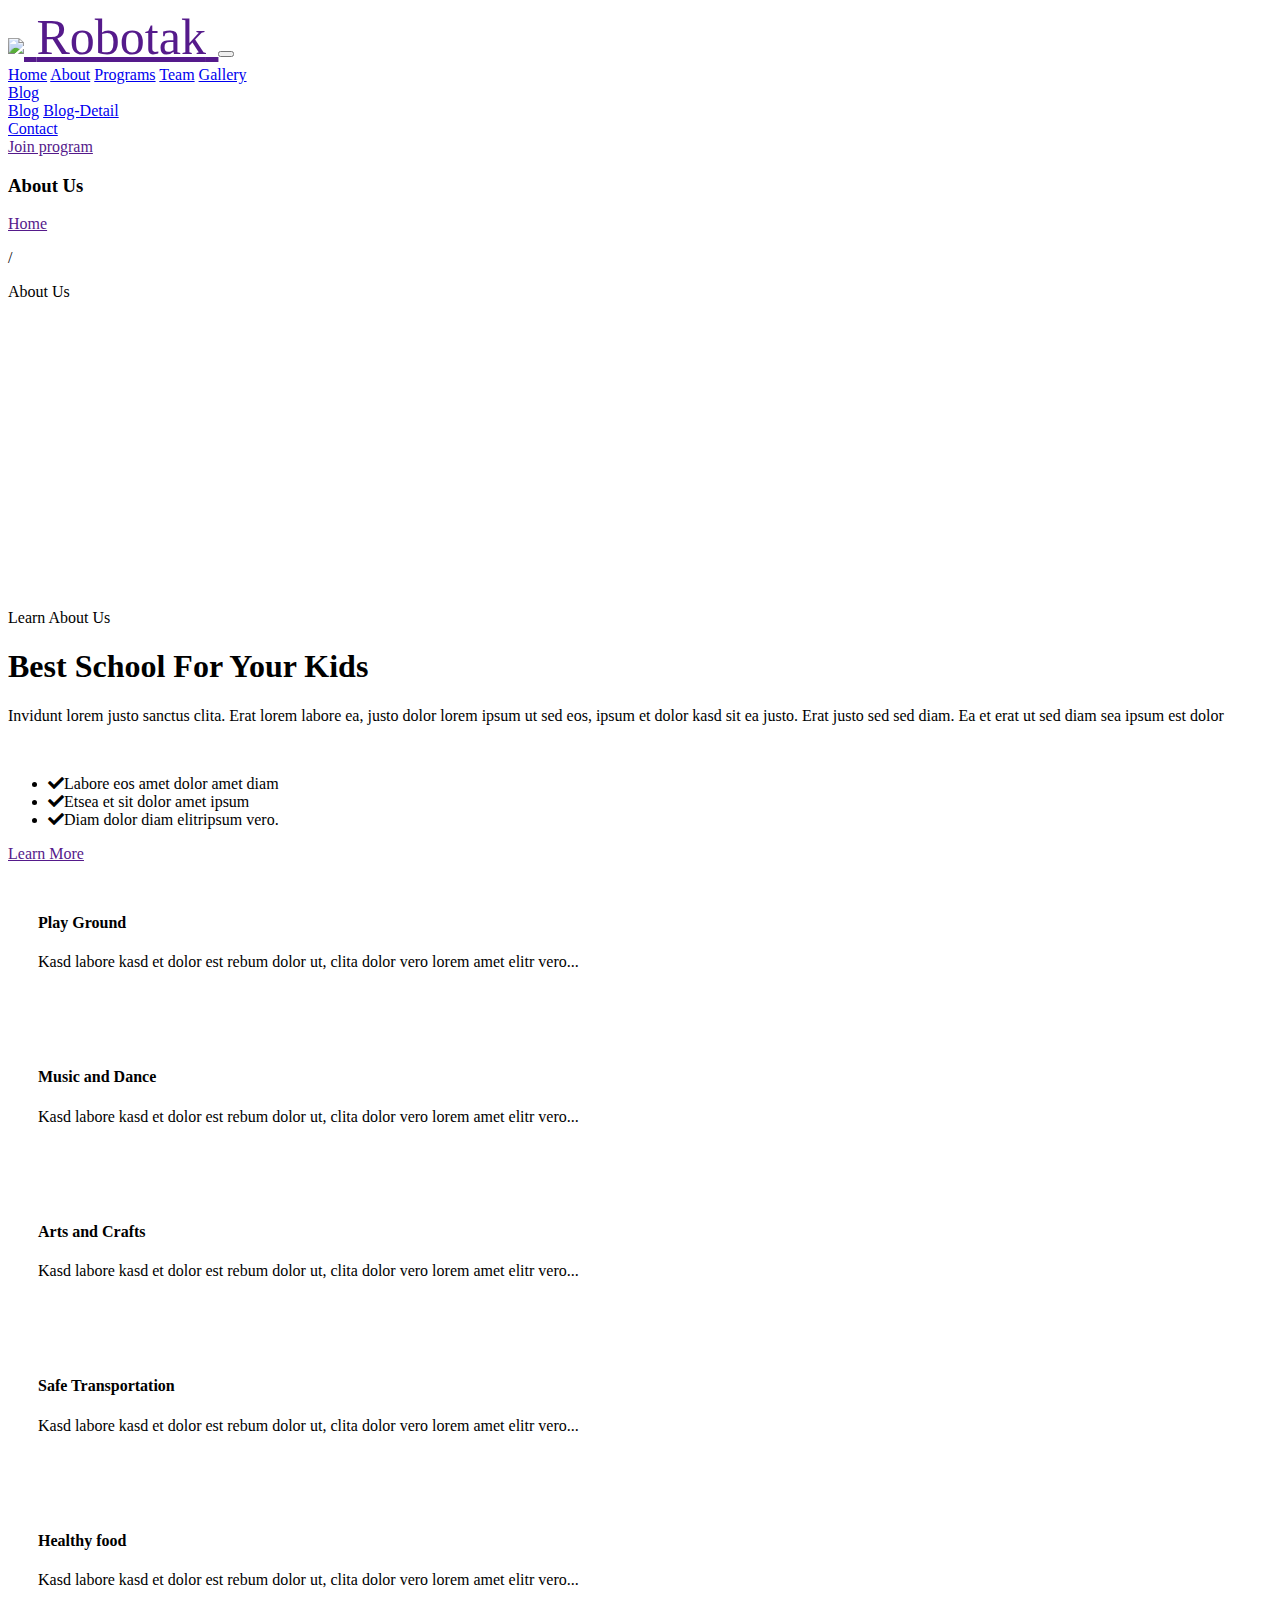
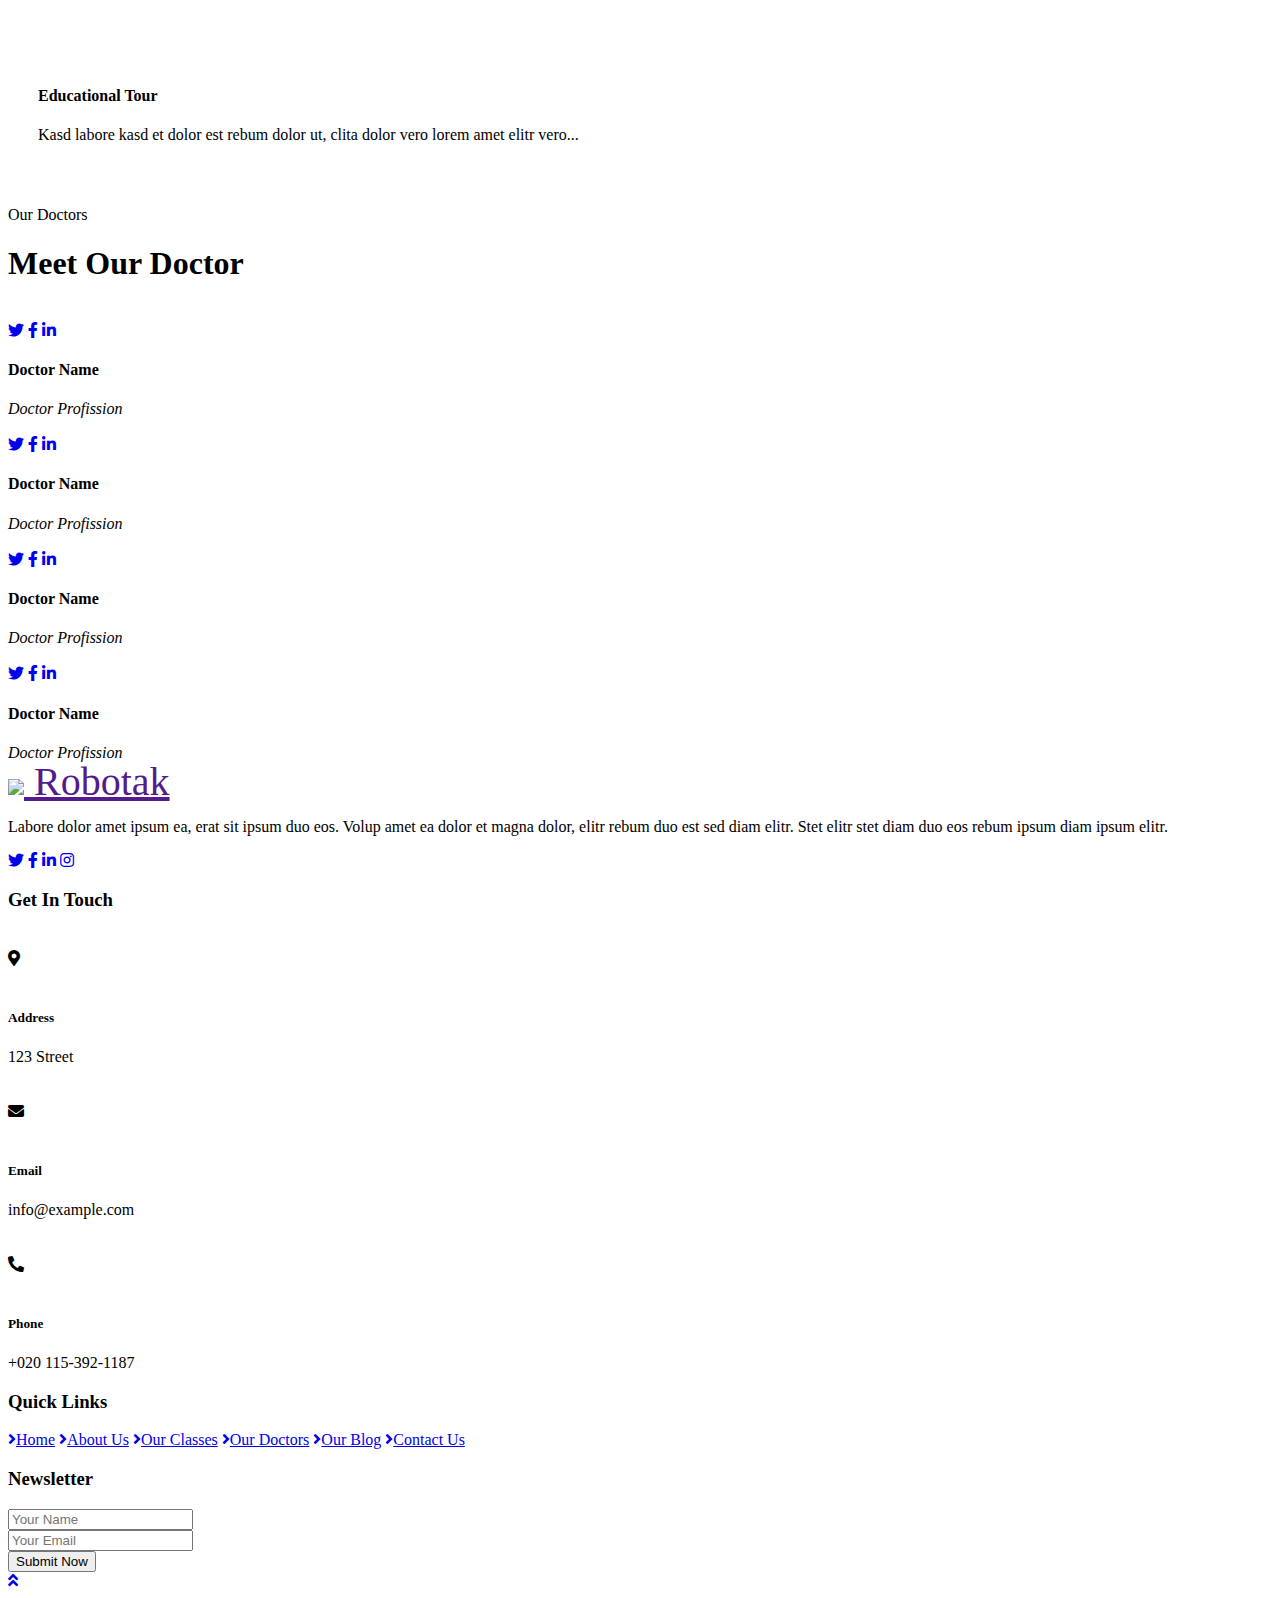
==== about.html @ b2da99a9 "Add files via upload" ====
<!DOCTYPE html>
<html lang="en">

<head>
    <meta charset="utf-8">
    <title>Robotak - About</title>
    <meta content="width=device-width, initial-scale=1.0" name="viewport">
    <meta content="Free HTML Templates" name="keywords">
    <meta content="Free HTML Templates" name="description">

    <!-- Favicon -->
    <link href="img/favicon.ico" rel="icon">

    <!-- Google Web Fonts -->
    <link rel="preconnect" href="https://fonts.gstatic.com">
    <link href="https://fonts.googleapis.com/css2?family=Handlee&family=Nunito&display=swap" rel="stylesheet">

    <!-- Font Awesome -->
    <link href="https://cdnjs.cloudflare.com/ajax/libs/font-awesome/5.10.0/css/all.min.css" rel="stylesheet">

    <!-- Flaticon Font -->
    <link href="lib/flaticon/font/flaticon.css" rel="stylesheet">

    <!-- Libraries Stylesheet -->
    <link href="lib/owlcarousel/assets/owl.carousel.min.css" rel="stylesheet">
    <link href="lib/lightbox/css/lightbox.min.css" rel="stylesheet">

    <!-- Customized Bootstrap Stylesheet -->
    <link href="css/style.css" rel="stylesheet">
</head>

<body>
    <!-- Navbar Start -->
    <div class="container-fluid bg-light position-relative shadow">
        <nav class="navbar navbar-expand-lg bg-light navbar-light py-3 py-lg-0 px-0 px-lg-5">
            <a href="" class="navbar-brand font-weight-bold text-secondary" style="font-size: 50px;">
                <img src="img\001-letter-r.png" style="height: 80px; ">
                <span class="text-primary">Robotak</span>
            </a>
            <button type="button" class="navbar-toggler" data-toggle="collapse" data-target="#navbarCollapse">
                <span class="navbar-toggler-icon"></span>
            </button>
            <div class="collapse navbar-collapse justify-content-between" id="navbarCollapse">
                <div class="navbar-nav font-weight-bold mx-auto py-0">
                    <a href="index.html" class="nav-item nav-link">Home</a>
                    <a href="about.html" class="nav-item nav-link active">About</a>
                    <a href="class.html" class="nav-item nav-link">Programs</a>
                    <a href="team.html" class="nav-item nav-link">Team</a>
                    <a href="gallery.html" class="nav-item nav-link">Gallery</a>
                    <div class="nav-item dropdown">
                        <a href="#" class="nav-link dropdown-toggle" data-toggle="dropdown">Blog</a>
                        <div class="dropdown-menu rounded-0 m-0">
                            <a href="blog.html" class="dropdown-item">Blog</a>
                            <a href="single.html" class="dropdown-item">Blog-Detail</a>
                        </div>
                    </div>
                    <a href="contact.html" class="nav-item nav-link">Contact</a>
                </div>
                <a href="" class="btn btn-primary px-4">Join program</a>
            </div>
        </nav>
    </div>
    <!-- Navbar End -->


    <!-- Header Start -->
    <div class="container-fluid bg-primary mb-5">
        <div class="d-flex flex-column align-items-center justify-content-center" style="min-height: 400px">
            <h3 class="display-3 font-weight-bold text-white">About Us</h3>
            <div class="d-inline-flex text-white">
                <p class="m-0"><a class="text-white" href="">Home</a></p>
                <p class="m-0 px-2">/</p>
                <p class="m-0">About Us</p>
            </div>
        </div>
    </div>
    <!-- Header End -->


    <!-- About Start -->
    <div class="container-fluid py-5">
        <div class="container">
            <div class="row align-items-center">
                <div class="col-lg-5">
                    <img class="img-fluid rounded mb-5 mb-lg-0" src="img/about-1.jpg" alt="">
                </div>
                <div class="col-lg-7">
                    <p class="section-title pr-5"><span class="pr-2">Learn About Us</span></p>
                    <h1 class="mb-4">Best School For Your Kids</h1>
                    <p>Invidunt lorem justo sanctus clita. Erat lorem labore ea, justo dolor lorem ipsum ut sed eos, ipsum et dolor kasd sit ea justo. Erat justo sed sed diam. Ea et erat ut sed diam sea ipsum est dolor
                    </p>
                    <div class="row pt-2 pb-4">
                        <div class="col-6 col-md-4">
                            <img class="img-fluid rounded" src="img/about-2.jpg" alt="">
                        </div>
                        <div class="col-6 col-md-8">
                            <ul class="list-inline m-0">
                                <li class="py-2 border-top border-bottom"><i class="fa fa-check text-primary mr-3"></i>Labore eos amet dolor amet diam</li>
                                <li class="py-2 border-bottom"><i class="fa fa-check text-primary mr-3"></i>Etsea et sit dolor amet ipsum</li>
                                <li class="py-2 border-bottom"><i class="fa fa-check text-primary mr-3"></i>Diam dolor diam elitripsum vero.</li>
                            </ul>
                        </div>
                    </div>
                    <a href="" class="btn btn-primary mt-2 py-2 px-4">Learn More</a>
                </div>
            </div>
        </div>
    </div>
    <!-- About End -->


    <!-- Facilities Start -->
    <div class="container-fluid pt-5">
        <div class="container pb-3">
            <div class="row">
                <div class="col-lg-4 col-md-6 pb-1">
                    <div class="d-flex bg-light shadow-sm border-top rounded mb-4" style="padding: 30px;">
                        <i class="flaticon-050-fence h1 font-weight-normal text-primary mb-3"></i>
                        <div class="pl-4">
                            <h4>Play Ground</h4>
                            <p class="m-0">Kasd labore kasd et dolor est rebum dolor ut, clita dolor vero lorem amet elitr vero...</p>
                        </div>
                    </div>
                </div>
                <div class="col-lg-4 col-md-6 pb-1">
                    <div class="d-flex bg-light shadow-sm border-top rounded mb-4" style="padding: 30px;">
                        <i class="flaticon-022-drum h1 font-weight-normal text-primary mb-3"></i>
                        <div class="pl-4">
                            <h4>Music and Dance</h4>
                            <p class="m-0">Kasd labore kasd et dolor est rebum dolor ut, clita dolor vero lorem amet elitr vero...</p>
                        </div>
                    </div>
                </div>
                <div class="col-lg-4 col-md-6 pb-1">
                    <div class="d-flex bg-light shadow-sm border-top rounded mb-4" style="padding: 30px;">
                        <i class="flaticon-030-crayons h1 font-weight-normal text-primary mb-3"></i>
                        <div class="pl-4">
                            <h4>Arts and Crafts</h4>
                            <p class="m-0">Kasd labore kasd et dolor est rebum dolor ut, clita dolor vero lorem amet elitr vero...</p>
                        </div>
                    </div>
                </div>
                <div class="col-lg-4 col-md-6 pb-1">
                    <div class="d-flex bg-light shadow-sm border-top rounded mb-4" style="padding: 30px;">
                        <i class="flaticon-017-toy-car h1 font-weight-normal text-primary mb-3"></i>
                        <div class="pl-4">
                            <h4>Safe Transportation</h4>
                            <p class="m-0">Kasd labore kasd et dolor est rebum dolor ut, clita dolor vero lorem amet elitr vero...</p>
                        </div>
                    </div>
                </div>
                <div class="col-lg-4 col-md-6 pb-1">
                    <div class="d-flex bg-light shadow-sm border-top rounded mb-4" style="padding: 30px;">
                        <i class="flaticon-025-sandwich h1 font-weight-normal text-primary mb-3"></i>
                        <div class="pl-4">
                            <h4>Healthy food</h4>
                            <p class="m-0">Kasd labore kasd et dolor est rebum dolor ut, clita dolor vero lorem amet elitr vero...</p>
                        </div>
                    </div>
                </div>
                <div class="col-lg-4 col-md-6 pb-1">
                    <div class="d-flex bg-light shadow-sm border-top rounded mb-4" style="padding: 30px;">
                        <i class="flaticon-047-backpack h1 font-weight-normal text-primary mb-3"></i>
                        <div class="pl-4">
                            <h4>Educational Tour</h4>
                            <p class="m-0">Kasd labore kasd et dolor est rebum dolor ut, clita dolor vero lorem amet elitr vero...</p>
                        </div>
                    </div>
                </div>
            </div>
        </div>
    </div>
    <!-- Facilities Start -->


    <!-- Team Start -->
    <div class="container-fluid pt-5">
        <div class="container">
            <div class="text-center pb-2">
                <p class="section-title px-5"><span class="px-2">Our Doctors</span></p>
                <h1 class="mb-4">Meet Our Doctor </h1>
            </div>
            <div class="row">
                <div class="col-md-6 col-lg-3 text-center team mb-5">
                    <div class="position-relative overflow-hidden mb-4" style="border-radius: 100%;">
                        <img class="img-fluid w-100" src="img\testimonial-2.jpg" alt="">
                        <div class="team-social d-flex align-items-center justify-content-center w-100 h-100 position-absolute">
                            <a class="btn btn-outline-light text-center mr-2 px-0" style="width: 38px; height: 38px;" href="#"><i class="fab fa-twitter"></i></a>
                            <a class="btn btn-outline-light text-center mr-2 px-0" style="width: 38px; height: 38px;" href="#"><i class="fab fa-facebook-f"></i></a>
                            <a class="btn btn-outline-light text-center px-0" style="width: 38px; height: 38px;" href="#"><i class="fab fa-linkedin-in"></i></a>
                        </div>
                    </div>
                    <h4>Doctor Name</h4>
                    <i>Doctor Profission</i>
                </div>
                <div class="col-md-6 col-lg-3 text-center team mb-5">
                    <div class="position-relative overflow-hidden mb-4" style="border-radius: 100%;">
                        <img class="img-fluid w-100" src="img\testimonial-2.jpg" alt="">
                        <div class="team-social d-flex align-items-center justify-content-center w-100 h-100 position-absolute">
                            <a class="btn btn-outline-light text-center mr-2 px-0" style="width: 38px; height: 38px;" href="#"><i class="fab fa-twitter"></i></a>
                            <a class="btn btn-outline-light text-center mr-2 px-0" style="width: 38px; height: 38px;" href="#"><i class="fab fa-facebook-f"></i></a>
                            <a class="btn btn-outline-light text-center px-0" style="width: 38px; height: 38px;" href="#"><i class="fab fa-linkedin-in"></i></a>
                        </div>
                    </div>
                    <h4>Doctor Name</h4>
                    <i>Doctor Profission</i>
                </div>
                <div class="col-md-6 col-lg-3 text-center team mb-5">
                    <div class="position-relative overflow-hidden mb-4" style="border-radius: 100%;">
                        <img class="img-fluid w-100" src="img\testimonial-2.jpg" alt="">
                        <div class="team-social d-flex align-items-center justify-content-center w-100 h-100 position-absolute">
                            <a class="btn btn-outline-light text-center mr-2 px-0" style="width: 38px; height: 38px;" href="#"><i class="fab fa-twitter"></i></a>
                            <a class="btn btn-outline-light text-center mr-2 px-0" style="width: 38px; height: 38px;" href="#"><i class="fab fa-facebook-f"></i></a>
                            <a class="btn btn-outline-light text-center px-0" style="width: 38px; height: 38px;" href="#"><i class="fab fa-linkedin-in"></i></a>
                        </div>
                    </div>
                    <h4>Doctor Name</h4>
                    <i>Doctor Profission</i>
                </div>
                <div class="col-md-6 col-lg-3 text-center team mb-5">
                    <div class="position-relative overflow-hidden mb-4" style="border-radius: 100%;">
                        <img class="img-fluid w-100" src="img\testimonial-2.jpg" alt="">
                        <div class="team-social d-flex align-items-center justify-content-center w-100 h-100 position-absolute">
                            <a class="btn btn-outline-light text-center mr-2 px-0" style="width: 38px; height: 38px;" href="#"><i class="fab fa-twitter"></i></a>
                            <a class="btn btn-outline-light text-center mr-2 px-0" style="width: 38px; height: 38px;" href="#"><i class="fab fa-facebook-f"></i></a>
                            <a class="btn btn-outline-light text-center px-0" style="width: 38px; height: 38px;" href="#"><i class="fab fa-linkedin-in"></i></a>
                        </div>
                    </div>
                    <h4>Doctor Name</h4>
                    <i>Doctor Profission</i>
                </div>
            </div>
        </div>
    </div>
    <!-- Team End -->


    <!-- Footer Start -->
    <div class="container-fluid bg-secondary text-white mt-5 py-5 px-sm-3 px-md-5">
        <div class="row pt-5">
            <div class="col-lg-3 col-md-6 mb-5">
                <a href="" class="navbar-brand font-weight-bold text-primary m-0 mb-4 p-0" style="font-size: 40px; line-height: 40px;">
                    <img src="img\001-letter-r.png" style="height: 80px; ">
                    <span class="text-white">Robotak</span>
                </a>
                <p>Labore dolor amet ipsum ea, erat sit ipsum duo eos. Volup amet ea dolor et magna dolor, elitr rebum duo est sed diam elitr. Stet elitr stet diam duo eos rebum ipsum diam ipsum elitr.</p>
                <div class="d-flex justify-content-start mt-4">
                    <a class="btn btn-outline-primary rounded-circle text-center mr-2 px-0" style="width: 38px; height: 38px;" href="#"><i class="fab fa-twitter"></i></a>
                    <a class="btn btn-outline-primary rounded-circle text-center mr-2 px-0" style="width: 38px; height: 38px;" href="#"><i class="fab fa-facebook-f"></i></a>
                    <a class="btn btn-outline-primary rounded-circle text-center mr-2 px-0" style="width: 38px; height: 38px;" href="#"><i class="fab fa-linkedin-in"></i></a>
                    <a class="btn btn-outline-primary rounded-circle text-center mr-2 px-0" style="width: 38px; height: 38px;" href="#"><i class="fab fa-instagram"></i></a>
                </div>
            </div>
            <div class="col-lg-3 col-md-6 mb-5">
                <h3 class="text-primary mb-4">Get In Touch</h3>
                <div class="d-flex">
                    <h4 class="fa fa-map-marker-alt text-primary"></h4>
                    <div class="pl-3">
                        <h5 class="text-white">Address</h5>
                        <p>123 Street</p>
                    </div>
                </div>
                <div class="d-flex">
                    <h4 class="fa fa-envelope text-primary"></h4>
                    <div class="pl-3">
                        <h5 class="text-white">Email</h5>
                        <p>info@example.com</p>
                    </div>
                </div>
                <div class="d-flex">
                    <h4 class="fa fa-phone-alt text-primary"></h4>
                    <div class="pl-3">
                        <h5 class="text-white">Phone</h5>
                        <p>+020 115-392-1187</p>
                    </div>
                </div>
            </div>
            <div class="col-lg-3 col-md-6 mb-5">
                <h3 class="text-primary mb-4">Quick Links</h3>
                <div class="d-flex flex-column justify-content-start">
                    <a class="text-white mb-2" href="index.html"><i class="fa fa-angle-right mr-2"></i>Home</a>
                    <a class="text-white mb-2" href="about.html"><i class="fa fa-angle-right mr-2"></i>About Us</a>
                    <a class="text-white mb-2" href="class.html"><i class="fa fa-angle-right mr-2"></i>Our Classes</a>
                    <a class="text-white mb-2" href="team.html"><i class="fa fa-angle-right mr-2"></i>Our Doctors</a>
                    <a class="text-white mb-2" href="blog.html"><i class="fa fa-angle-right mr-2"></i>Our Blog</a>
                    <a class="text-white" href="contact.html"><i class="fa fa-angle-right mr-2"></i>Contact Us</a>
                </div>
            </div>
            <div class="col-lg-3 col-md-6 mb-5">
                <h3 class="text-primary mb-4">Newsletter</h3>
                <form action="">
                    <div class="form-group">
                        <input type="text" class="form-control border-0 py-4" placeholder="Your Name" required="required" />
                    </div>
                    <div class="form-group">
                        <input type="email" class="form-control border-0 py-4" placeholder="Your Email" required="required" />
                    </div>
                    <div>
                        <button class="btn btn-primary btn-block border-0 py-3" type="submit">Submit Now</button>
                    </div>
                </form>
            </div>
        </div>

    </div>
    <!-- Footer End -->


    <!-- Back to Top -->
    <a href="#" class="btn btn-primary p-3 back-to-top"><i class="fa fa-angle-double-up"></i></a>


    <!-- JavaScript Libraries -->
    <script src="https://code.jquery.com/jquery-3.4.1.min.js"></script>
    <script src="https://stackpath.bootstrapcdn.com/bootstrap/4.4.1/js/bootstrap.bundle.min.js"></script>
    <script src="lib/easing/easing.min.js"></script>
    <script src="lib/owlcarousel/owl.carousel.min.js"></script>
    <script src="lib/isotope/isotope.pkgd.min.js"></script>
    <script src="lib/lightbox/js/lightbox.min.js"></script>

    <!-- Contact Javascript File -->
    <script src="mail/jqBootstrapValidation.min.js"></script>
    <script src="mail/contact.js"></script>


    <script src="js/main.js"></script>
</body>

</html>
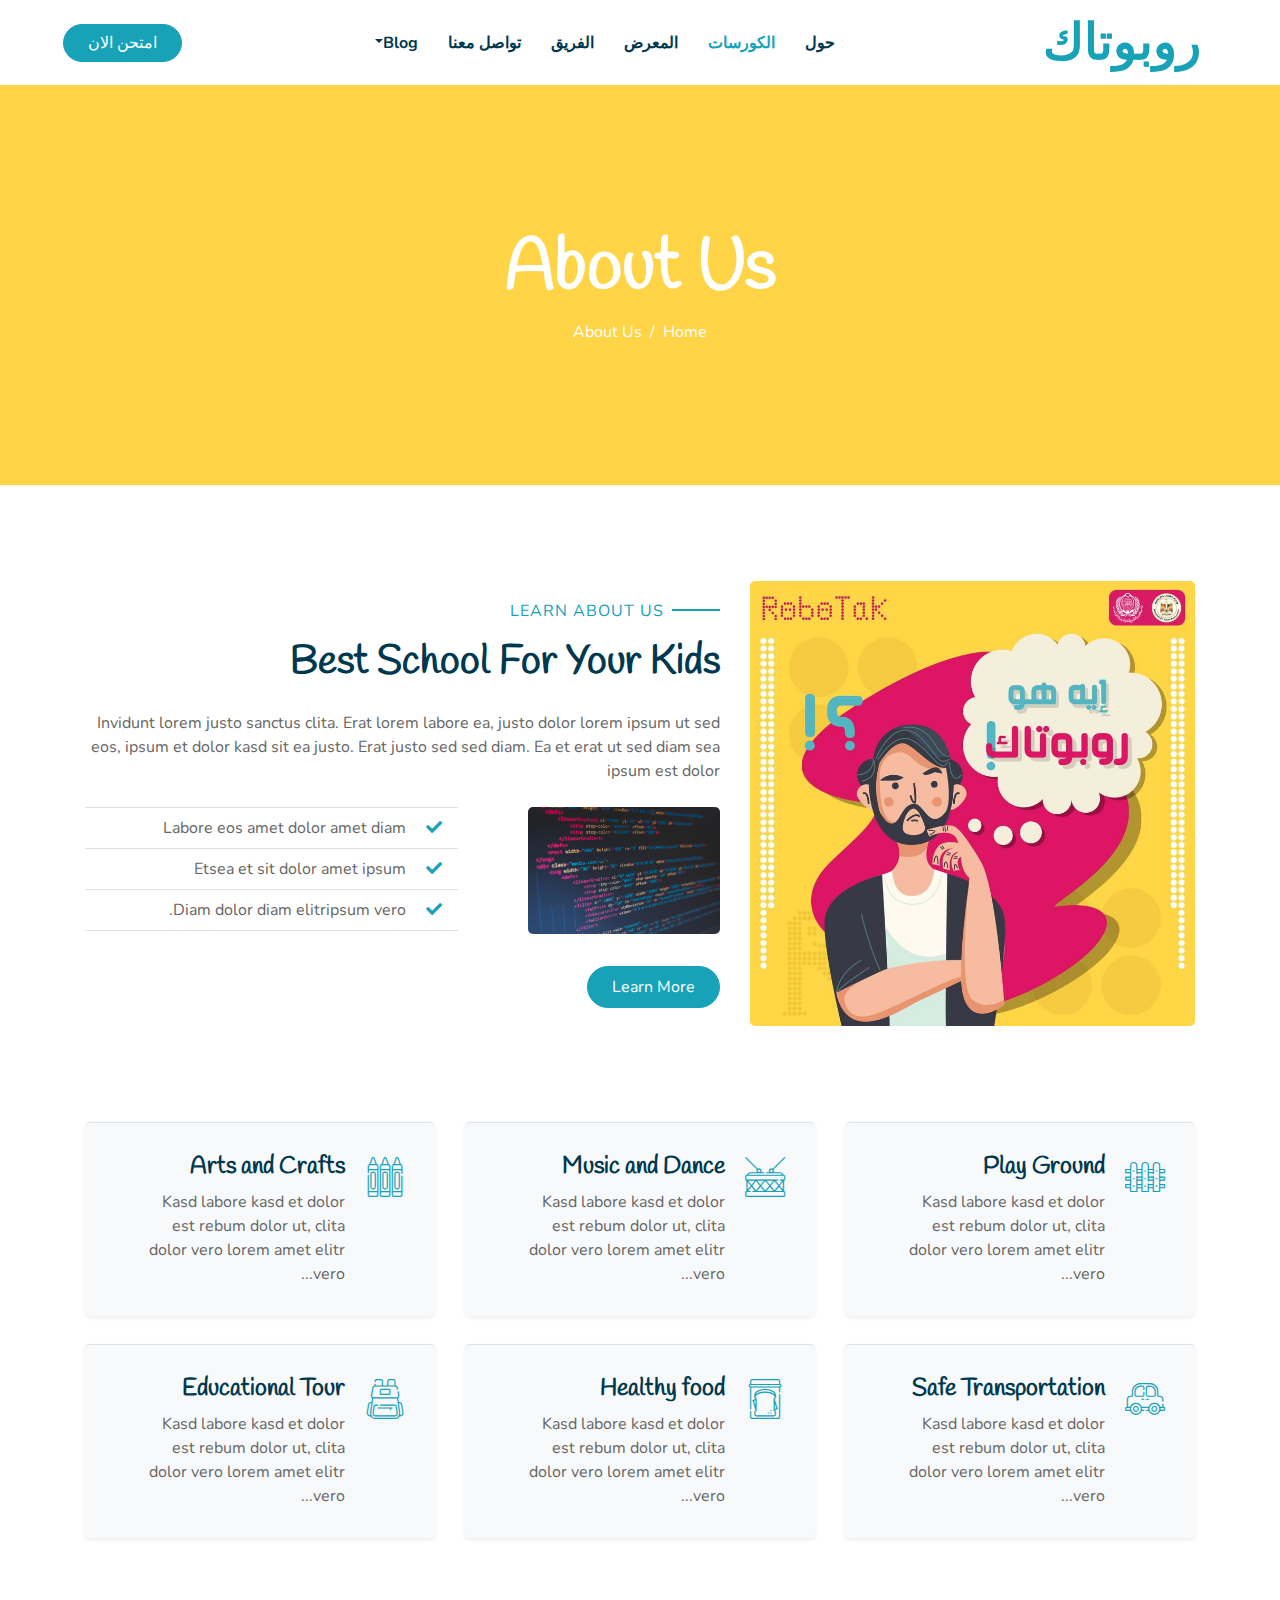
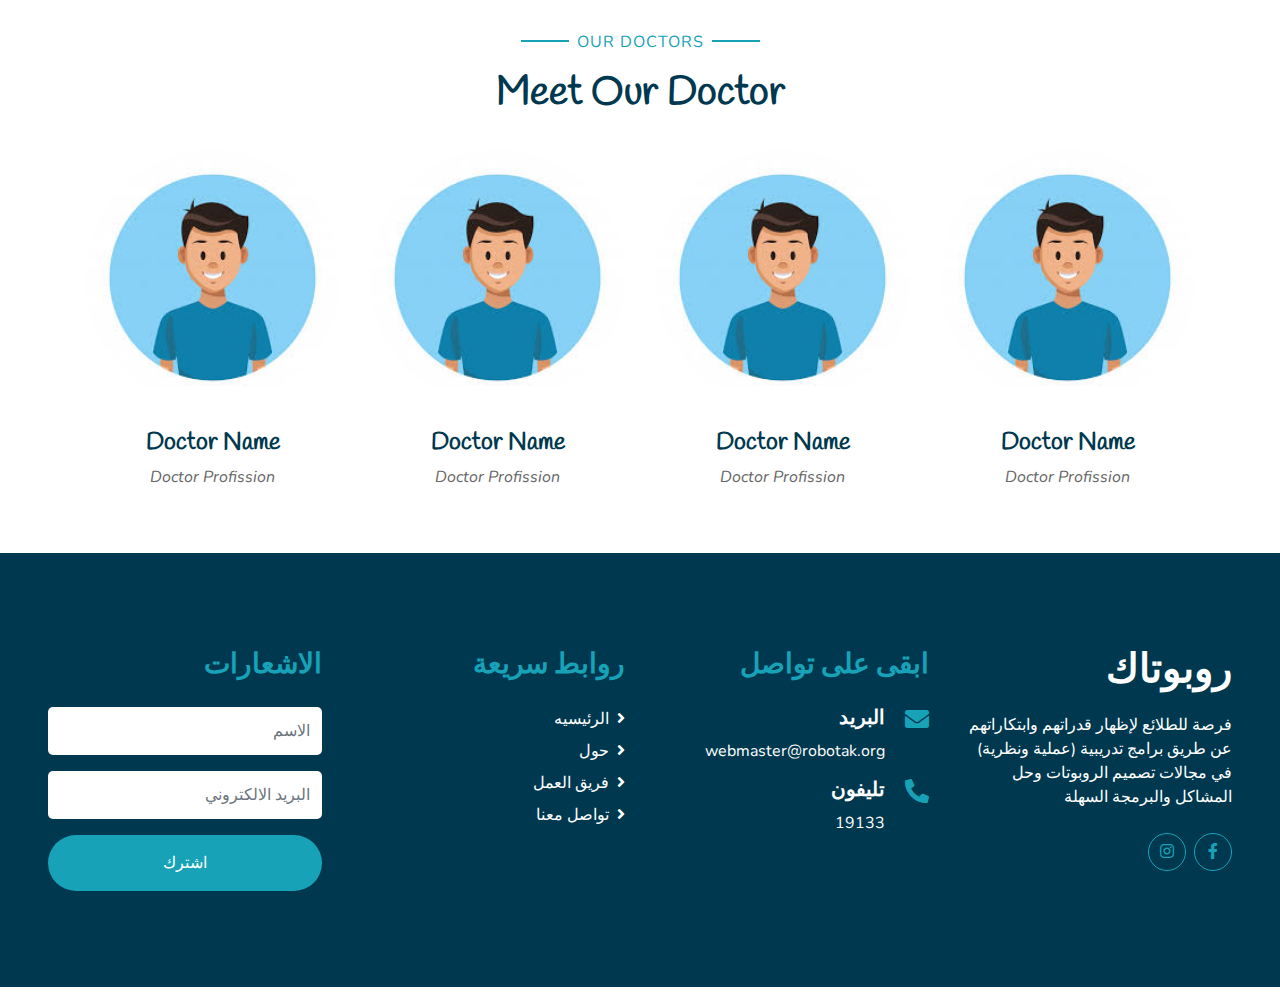
==== commit df14daed: "adding new" ====
--- a/about.html
+++ b/about.html
@@ -5,8 +5,7 @@
     <meta charset="utf-8">
     <title>Robotak - About</title>
     <meta content="width=device-width, initial-scale=1.0" name="viewport">
-    <meta content="Free HTML Templates" name="keywords">
-    <meta content="Free HTML Templates" name="description">
+
 
     <!-- Favicon -->
     <link href="img/favicon.ico" rel="icon">
@@ -31,22 +30,22 @@
 
 <body>
     <!-- Navbar Start -->
-    <div class="container-fluid bg-light position-relative shadow">
-        <nav class="navbar navbar-expand-lg bg-light navbar-light py-3 py-lg-0 px-0 px-lg-5">
-            <a href="" class="navbar-brand font-weight-bold text-secondary" style="font-size: 50px;">
-                <img src="img\001-letter-r.png" style="height: 80px; ">
-                <span class="text-primary">Robotak</span>
+    <div class="container-fluid position-relative ">
+        <nav class="navbar navbar-expand-lg navbar-light py-3 py-lg-0 px-0 px-lg-5">
+            <a href="index.html" class="navbar-brand font-weight-bold text-secondary" style="font-size: 50px;">
+                <!-- <img src="img\001-letter-r.png" style="height: 80px; "> -->
+                <span class="text-primary">روبوتاك</span>
             </a>
             <button type="button" class="navbar-toggler" data-toggle="collapse" data-target="#navbarCollapse">
-                <span class="navbar-toggler-icon"></span>
-            </button>
+            <span class="navbar-toggler-icon"></span>
+        </button>
             <div class="collapse navbar-collapse justify-content-between" id="navbarCollapse">
                 <div class="navbar-nav font-weight-bold mx-auto py-0">
-                    <a href="index.html" class="nav-item nav-link">Home</a>
-                    <a href="about.html" class="nav-item nav-link active">About</a>
-                    <a href="class.html" class="nav-item nav-link">Programs</a>
-                    <a href="team.html" class="nav-item nav-link">Team</a>
-                    <a href="gallery.html" class="nav-item nav-link">Gallery</a>
+                    <a href="about.html" class="nav-item nav-link">حول</a>
+                    <a href="class.html" class="nav-item nav-link active">الكورسات</a>
+                    <a href="gallery.html" class="nav-item nav-link">المعرض</a>
+                    <a href="team.html" class="nav-item nav-link">الفريق</a>
+                    <a href="contact.html" class="nav-item nav-link">تواصل معنا</a>
                     <div class="nav-item dropdown">
                         <a href="#" class="nav-link dropdown-toggle" data-toggle="dropdown">Blog</a>
                         <div class="dropdown-menu rounded-0 m-0">
@@ -54,14 +53,13 @@
                             <a href="single.html" class="dropdown-item">Blog-Detail</a>
                         </div>
                     </div>
-                    <a href="contact.html" class="nav-item nav-link">Contact</a>
-                </div>
-                <a href="" class="btn btn-primary px-4">Join program</a>
+                </div>
+                <a href="Exam1.html" class="btn btn-primary px-4">امتحن الان</a>
+
             </div>
         </nav>
     </div>
     <!-- Navbar End -->
-
 
     <!-- Header Start -->
     <div class="container-fluid bg-primary mb-5">
@@ -240,68 +238,55 @@
         <div class="row pt-5">
             <div class="col-lg-3 col-md-6 mb-5">
                 <a href="" class="navbar-brand font-weight-bold text-primary m-0 mb-4 p-0" style="font-size: 40px; line-height: 40px;">
-                    <img src="img\001-letter-r.png" style="height: 80px; ">
-                    <span class="text-white">Robotak</span>
+                    <span class="text-white">روبوتاك</span>
                 </a>
-                <p>Labore dolor amet ipsum ea, erat sit ipsum duo eos. Volup amet ea dolor et magna dolor, elitr rebum duo est sed diam elitr. Stet elitr stet diam duo eos rebum ipsum diam ipsum elitr.</p>
+                <p>فرصة للطلائع لإظهار قدراتهم وابتكاراتهم عن طريق برامج تدريبية (عملية ونظرية) في مجالات تصميم الروبوتات وحل المشاكل والبرمجة السهلة</p>
                 <div class="d-flex justify-content-start mt-4">
-                    <a class="btn btn-outline-primary rounded-circle text-center mr-2 px-0" style="width: 38px; height: 38px;" href="#"><i class="fab fa-twitter"></i></a>
-                    <a class="btn btn-outline-primary rounded-circle text-center mr-2 px-0" style="width: 38px; height: 38px;" href="#"><i class="fab fa-facebook-f"></i></a>
-                    <a class="btn btn-outline-primary rounded-circle text-center mr-2 px-0" style="width: 38px; height: 38px;" href="#"><i class="fab fa-linkedin-in"></i></a>
-                    <a class="btn btn-outline-primary rounded-circle text-center mr-2 px-0" style="width: 38px; height: 38px;" href="#"><i class="fab fa-instagram"></i></a>
+                    <a class="btn btn-outline-primary rounded-circle text-center mr-2 px-0" style="width: 38px; height: 38px;" href="https://www.facebook.com/Robotakemys"><i class="fab fa-facebook-f"></i></a>
+                    <a class="btn btn-outline-primary rounded-circle text-center mr-2 px-0" style="width: 38px; height: 38px;" href="https://www.instagram.com/Robotakemys"><i class="fab fa-instagram"></i></a>
                 </div>
             </div>
             <div class="col-lg-3 col-md-6 mb-5">
-                <h3 class="text-primary mb-4">Get In Touch</h3>
-                <div class="d-flex">
-                    <h4 class="fa fa-map-marker-alt text-primary"></h4>
-                    <div class="pl-3">
-                        <h5 class="text-white">Address</h5>
-                        <p>123 Street</p>
-                    </div>
-                </div>
+                <h3 class="text-primary mb-4">ابقى على تواصل</h3>
                 <div class="d-flex">
                     <h4 class="fa fa-envelope text-primary"></h4>
                     <div class="pl-3">
-                        <h5 class="text-white">Email</h5>
-                        <p>info@example.com</p>
+                        <h5 class="text-white">البريد</h5>
+                        <p>webmaster@robotak.org</p>
                     </div>
                 </div>
                 <div class="d-flex">
                     <h4 class="fa fa-phone-alt text-primary"></h4>
                     <div class="pl-3">
-                        <h5 class="text-white">Phone</h5>
-                        <p>+020 115-392-1187</p>
+                        <h5 class="text-white">تليفون</h5>
+                        <p>19133</p>
                     </div>
                 </div>
             </div>
             <div class="col-lg-3 col-md-6 mb-5">
-                <h3 class="text-primary mb-4">Quick Links</h3>
+                <h3 class="text-primary mb-4">روابط سريعة</h3>
                 <div class="d-flex flex-column justify-content-start">
-                    <a class="text-white mb-2" href="index.html"><i class="fa fa-angle-right mr-2"></i>Home</a>
-                    <a class="text-white mb-2" href="about.html"><i class="fa fa-angle-right mr-2"></i>About Us</a>
-                    <a class="text-white mb-2" href="class.html"><i class="fa fa-angle-right mr-2"></i>Our Classes</a>
-                    <a class="text-white mb-2" href="team.html"><i class="fa fa-angle-right mr-2"></i>Our Doctors</a>
-                    <a class="text-white mb-2" href="blog.html"><i class="fa fa-angle-right mr-2"></i>Our Blog</a>
-                    <a class="text-white" href="contact.html"><i class="fa fa-angle-right mr-2"></i>Contact Us</a>
+                    <a class="text-white mb-2" href="index.html"><i class="fa fa-angle-right mr-2"></i>الرئيسيه</a>
+                    <a class="text-white mb-2" href="about.html"><i class="fa fa-angle-right mr-2"></i>حول</a>
+                    <a class="text-white mb-2" href="team.html"><i class="fa fa-angle-right mr-2"></i>فريق العمل</a>
+                    <a class="text-white" href="contact.html"><i class="fa fa-angle-right mr-2"></i>تواصل معنا</a>
                 </div>
             </div>
             <div class="col-lg-3 col-md-6 mb-5">
-                <h3 class="text-primary mb-4">Newsletter</h3>
+                <h3 class="text-primary mb-4">الاشعارات</h3>
                 <form action="">
                     <div class="form-group">
-                        <input type="text" class="form-control border-0 py-4" placeholder="Your Name" required="required" />
+                        <input type="text" class="form-control border-0 py-4" placeholder="الاسم" required="required" />
                     </div>
                     <div class="form-group">
-                        <input type="email" class="form-control border-0 py-4" placeholder="Your Email" required="required" />
+                        <input type="email" class="form-control border-0 py-4" placeholder="البريد الالكتروني" required="required" />
                     </div>
                     <div>
-                        <button class="btn btn-primary btn-block border-0 py-3" type="submit">Submit Now</button>
+                        <button class="btn btn-primary btn-block border-0 py-3" type="submit">اشترك</button>
                     </div>
                 </form>
             </div>
         </div>
-
     </div>
     <!-- Footer End -->
 
--- a/lib/flaticon/font/flaticon.css
+++ b/lib/flaticon/font/flaticon.css
@@ -0,0 +1,77 @@
+@font-face {
+  font-family: "Flaticon";
+  src: url("./Flaticon.eot");
+  src: url("./Flaticon.eot?#iefix") format("embedded-opentype"),
+       url("./Flaticon.woff2") format("woff2"),
+       url("./Flaticon.woff") format("woff"),
+       url("./Flaticon.ttf") format("truetype"),
+       url("./Flaticon.svg#Flaticon") format("svg");
+  font-weight: normal;
+  font-style: normal;
+}
+
+@media screen and (-webkit-min-device-pixel-ratio:0) {
+  @font-face {
+    font-family: "Flaticon";
+    src: url("./Flaticon.svg#Flaticon") format("svg");
+  }
+}
+
+[class^="flaticon-"]:before, [class*=" flaticon-"]:before,
+[class^="flaticon-"]:after, [class*=" flaticon-"]:after {   
+  font-family: Flaticon;
+        font-size: 20px;
+font-style: normal;
+margin-left: 20px;
+}
+
+.flaticon-001-swing:before { content: "\f100"; }
+.flaticon-002-bricks:before { content: "\f101"; }
+.flaticon-003-feeding-bottle:before { content: "\f102"; }
+.flaticon-004-balloons:before { content: "\f103"; }
+.flaticon-005-marker:before { content: "\f104"; }
+.flaticon-006-spinning-top:before { content: "\f105"; }
+.flaticon-007-sandbox:before { content: "\f106"; }
+.flaticon-008-tambourine:before { content: "\f107"; }
+.flaticon-009-bib:before { content: "\f108"; }
+.flaticon-010-slide:before { content: "\f109"; }
+.flaticon-011-mat:before { content: "\f10a"; }
+.flaticon-012-kite:before { content: "\f10b"; }
+.flaticon-013-brush:before { content: "\f10c"; }
+.flaticon-014-blackboard:before { content: "\f10d"; }
+.flaticon-015-potty:before { content: "\f10e"; }
+.flaticon-016-apple:before { content: "\f10f"; }
+.flaticon-017-toy-car:before { content: "\f110"; }
+.flaticon-018-ball:before { content: "\f111"; }
+.flaticon-019-pencil:before { content: "\f112"; }
+.flaticon-020-rattle:before { content: "\f113"; }
+.flaticon-021-juice-box:before { content: "\f114"; }
+.flaticon-022-drum:before { content: "\f115"; }
+.flaticon-023-girl:before { content: "\f116"; }
+.flaticon-024-shape-toy:before { content: "\f117"; }
+.flaticon-025-sandwich:before { content: "\f118"; }
+.flaticon-026-paper-boat:before { content: "\f119"; }
+.flaticon-027-xylophone:before { content: "\f11a"; }
+.flaticon-028-kindergarten:before { content: "\f11b"; }
+.flaticon-029-clock:before { content: "\f11c"; }
+.flaticon-030-crayons:before { content: "\f11d"; }
+.flaticon-031-bell:before { content: "\f11e"; }
+.flaticon-032-book:before { content: "\f11f"; }
+.flaticon-033-blocks:before { content: "\f120"; }
+.flaticon-034-popsicle:before { content: "\f121"; }
+.flaticon-035-table:before { content: "\f122"; }
+.flaticon-036-boy:before { content: "\f123"; }
+.flaticon-037-toys:before { content: "\f124"; }
+.flaticon-038-locker:before { content: "\f125"; }
+.flaticon-039-seesaw:before { content: "\f126"; }
+.flaticon-040-puzzle:before { content: "\f127"; }
+.flaticon-041-abacus:before { content: "\f128"; }
+.flaticon-042-synthesizer:before { content: "\f129"; }
+.flaticon-043-teddy-bear:before { content: "\f12a"; }
+.flaticon-044-scissors:before { content: "\f12b"; }
+.flaticon-045-cookies:before { content: "\f12c"; }
+.flaticon-046-bucket:before { content: "\f12d"; }
+.flaticon-047-backpack:before { content: "\f12e"; }
+.flaticon-048-paper-plane:before { content: "\f12f"; }
+.flaticon-049-cutlery:before { content: "\f130"; }
+.flaticon-050-fence:before { content: "\f131"; }--- a/css/style.css
+++ b/css/style.css
@@ -0,0 +1,10247 @@
+/******* Bootstrap Theming ********/
+
+
+/*!
+ * Bootstrap v4.5.3 (https://getbootstrap.com/)
+ * Copyright 2011-2020 The Bootstrap Authors
+ * Copyright 2011-2020 Twitter, Inc.
+ * Licensed under MIT (https://github.com/twbs/bootstrap/blob/main/LICENSE)
+ */
+
+ :root {
+    --blue: #007bff;
+    --indigo: #6610f2;
+    --purple: #6f42c1;
+    --pink: #e83e8c;
+    --red: #dc3545;
+    --orange: #fd7e14;
+    --yellow: #ffc107;
+    --green: #28a745;
+    --teal: #20c997;
+    --cyan: #17a2b8;
+    --white: #fff;
+    --gray: #6c757d;
+    --gray-dark: #343a40;
+    --primary: #17a2b8;
+    --secondary: #00394f;
+    --success: #28a745;
+    --info: #17a2b8;
+    --warning: #ffc107;
+    --danger: #dc3545;
+    --light: #f8f9fa;
+    --dark: #343a40;
+    --breakpoint-xs: 0;
+    --breakpoint-sm: 576px;
+    --breakpoint-md: 768px;
+    --breakpoint-lg: 992px;
+    --breakpoint-xl: 1200px;
+    --font-family-sans-serif: "Nunito", sans-serif;
+    --font-family-monospace: SFMono-Regular, Menlo, Monaco, Consolas, "Liberation Mono", "Courier New", monospace;
+}
+
+*,
+*::before,
+*::after {
+    box-sizing: border-box;
+}
+
+html {
+    direction: rtl;
+    font-family: sans-serif;
+    line-height: 1.15;
+    -webkit-text-size-adjust: 100%;
+    -webkit-tap-highlight-color: rgba(0, 0, 0, 0);
+}
+
+.container-fluid.py-5.about {
+    background: #ffd446;
+}
+
+span.pr-2.cpt {
+    background: #ffd446;
+}
+
+article,
+aside,
+figcaption,
+figure,
+footer,
+header,
+hgroup,
+main,
+nav,
+section {
+    display: block;
+}
+
+
+/*.container-fluid.position-relative {
+    background: #ffd446;
+}
+*/
+
+body {
+    margin: 0;
+    font-family: "Nunito", sans-serif;
+    font-size: 1rem;
+    font-weight: 400;
+    line-height: 1.5;
+    color: #666666;
+    text-align: right;
+    background-color: #fff;
+}
+
+
+/* width */
+
+::-webkit-scrollbar {
+    width: 0px;
+}
+
+[tabindex="-1"]:focus:not(:focus-visible) {
+    outline: 0 !important;
+}
+
+hr {
+    box-sizing: content-box;
+    height: 0;
+    overflow: visible;
+}
+
+h1,
+h2,
+h3,
+h4,
+h5,
+h6 {
+    margin-top: 0;
+    margin-bottom: 0.5rem;
+}
+
+p {
+    margin-top: 0;
+    margin-bottom: 1rem;
+}
+
+abbr[title],
+abbr[data-original-title] {
+    text-decoration: underline;
+    text-decoration: underline dotted;
+    cursor: help;
+    border-bottom: 0;
+    text-decoration-skip-ink: none;
+}
+
+address {
+    margin-bottom: 1rem;
+    font-style: normal;
+    line-height: inherit;
+}
+
+ol,
+ul,
+dl {
+    margin-top: 0;
+    margin-bottom: 1rem;
+}
+
+ol ol,
+ul ul,
+ol ul,
+ul ol {
+    margin-bottom: 0;
+}
+
+dt {
+    font-weight: 700;
+}
+
+dd {
+    margin-bottom: .5rem;
+    margin-left: 0;
+}
+
+blockquote {
+    margin: 0 0 1rem;
+}
+
+b,
+strong {
+    font-weight: bolder;
+}
+
+small {
+    font-size: 80%;
+}
+
+sub,
+sup {
+    position: relative;
+    font-size: 75%;
+    line-height: 0;
+    vertical-align: baseline;
+}
+
+sub {
+    bottom: -.25em;
+}
+
+sup {
+    top: -.5em;
+}
+
+a {
+    color: #17a2b8;
+    text-decoration: none;
+    background-color: transparent;
+}
+
+a:hover {
+    color: #0f6674;
+    text-decoration: underline;
+}
+
+a:not([href]):not([class]) {
+    color: inherit;
+    text-decoration: none;
+}
+
+a:not([href]):not([class]):hover {
+    color: inherit;
+    text-decoration: none;
+}
+
+pre,
+code,
+kbd,
+samp {
+    font-family: SFMono-Regular, Menlo, Monaco, Consolas, "Liberation Mono", "Courier New", monospace;
+    font-size: 1em;
+}
+
+pre {
+    margin-top: 0;
+    margin-bottom: 1rem;
+    overflow: auto;
+    -ms-overflow-style: scrollbar;
+}
+
+figure {
+    margin: 0 0 1rem;
+}
+
+img {
+    vertical-align: middle;
+    border-style: none;
+}
+
+svg {
+    overflow: hidden;
+    vertical-align: middle;
+}
+
+table {
+    border-collapse: collapse;
+}
+
+caption {
+    padding-top: 0.75rem;
+    padding-bottom: 0.75rem;
+    color: #6c757d;
+    text-align: left;
+    caption-side: bottom;
+}
+
+th {
+    text-align: inherit;
+    text-align: -webkit-match-parent;
+}
+
+label {
+    display: inline-block;
+    margin-bottom: 0.5rem;
+}
+
+button {
+    border-radius: 0;
+}
+
+button:focus {
+    outline: 1px dotted;
+    outline: 5px auto -webkit-focus-ring-color;
+}
+
+input,
+button,
+select,
+optgroup,
+textarea {
+    margin: 0;
+    font-family: inherit;
+    font-size: inherit;
+    line-height: inherit;
+}
+
+button,
+input {
+    overflow: visible;
+}
+
+button,
+select {
+    text-transform: none;
+}
+
+[role="button"] {
+    cursor: pointer;
+}
+
+select {
+    word-wrap: normal;
+}
+
+button,
+[type="button"],
+[type="reset"],
+[type="submit"] {
+    -webkit-appearance: button;
+}
+
+button:not(:disabled),
+[type="button"]:not(:disabled),
+[type="reset"]:not(:disabled),
+[type="submit"]:not(:disabled) {
+    cursor: pointer;
+}
+
+button::-moz-focus-inner,
+[type="button"]::-moz-focus-inner,
+[type="reset"]::-moz-focus-inner,
+[type="submit"]::-moz-focus-inner {
+    padding: 0;
+    border-style: none;
+}
+
+input[type="radio"],
+input[type="checkbox"] {
+    box-sizing: border-box;
+    padding: 0;
+}
+
+textarea {
+    overflow: auto;
+    resize: vertical;
+}
+
+fieldset {
+    min-width: 0;
+    padding: 0;
+    margin: 0;
+    border: 0;
+}
+
+legend {
+    display: block;
+    width: 100%;
+    max-width: 100%;
+    padding: 0;
+    margin-bottom: .5rem;
+    font-size: 1.5rem;
+    line-height: inherit;
+    color: inherit;
+    white-space: normal;
+}
+
+@media (max-width: 1200px) {
+    legend {
+        font-size: calc(1.275rem + 0.3vw);
+    }
+}
+
+progress {
+    vertical-align: baseline;
+}
+
+[type="number"]::-webkit-inner-spin-button,
+[type="number"]::-webkit-outer-spin-button {
+    height: auto;
+}
+
+[type="search"] {
+    outline-offset: -2px;
+    -webkit-appearance: none;
+}
+
+[type="search"]::-webkit-search-decoration {
+    -webkit-appearance: none;
+}
+
+::-webkit-file-upload-button {
+    font: inherit;
+    -webkit-appearance: button;
+}
+
+output {
+    display: inline-block;
+}
+
+summary {
+    display: list-item;
+    cursor: pointer;
+}
+
+template {
+    display: none;
+}
+
+[hidden] {
+    display: none !important;
+}
+
+h1,
+h2,
+h3,
+h4,
+h5,
+h6,
+.h1,
+.h2,
+.h3,
+.h4,
+.h5,
+.h6 {
+    margin-bottom: 0.5rem;
+    font-family: "Handlee", cursive;
+    font-weight: bold;
+    line-height: 1.2;
+    color: #00394f;
+}
+
+h1,
+.h1 {
+    font-size: 2.5rem;
+}
+
+@media (max-width: 1200px) {
+    h1,
+    .h1 {
+        font-size: calc(1.375rem + 1.5vw);
+    }
+}
+
+h2,
+.h2 {
+    font-size: 2rem;
+}
+
+@media (max-width: 1200px) {
+    h2,
+    .h2 {
+        font-size: calc(1.325rem + 0.9vw);
+    }
+}
+
+h3,
+.h3 {
+    font-size: 1.75rem;
+}
+
+@media (max-width: 1200px) {
+    h3,
+    .h3 {
+        font-size: calc(1.3rem + 0.6vw);
+    }
+}
+
+h4,
+.h4 {
+    font-size: 1.5rem;
+}
+
+@media (max-width: 1200px) {
+    h4,
+    .h4 {
+        font-size: calc(1.275rem + 0.3vw);
+    }
+}
+
+h5,
+.h5 {
+    font-size: 1.25rem;
+}
+
+h6,
+.h6 {
+    font-size: 1rem;
+}
+
+.lead {
+    font-size: 1.25rem;
+    font-weight: 300;
+}
+
+.display-1 {
+    font-size: 6rem;
+    font-weight: 300;
+    line-height: 1.2;
+}
+
+@media (max-width: 1200px) {
+    .display-1 {
+        font-size: calc(1.725rem + 5.7vw);
+    }
+}
+
+.display-2 {
+    font-size: 5.5rem;
+    font-weight: 300;
+    line-height: 1.2;
+}
+
+@media (max-width: 1200px) {
+    .display-2 {
+        font-size: calc(1.675rem + 5.1vw);
+    }
+}
+
+.display-3 {
+    font-size: 4.5rem;
+    font-weight: 300;
+    line-height: 1.2;
+}
+
+@media (max-width: 1200px) {
+    .display-3 {
+        font-size: calc(1.575rem + 3.9vw);
+    }
+}
+
+.display-4 {
+    font-size: 3.5rem;
+    font-weight: 300;
+    line-height: 1.2;
+}
+
+@media (max-width: 1200px) {
+    .display-4 {
+        font-size: calc(1.475rem + 2.7vw);
+    }
+}
+
+hr {
+    margin-top: 1rem;
+    margin-bottom: 1rem;
+    border: 0;
+    border-top: 1px solid rgba(0, 0, 0, 0.1);
+}
+
+small,
+.small {
+    font-size: 80%;
+    font-weight: 400;
+}
+
+mark,
+.mark {
+    padding: 0.2em;
+    background-color: #fcf8e3;
+}
+
+.list-unstyled {
+    padding-left: 0;
+    list-style: none;
+}
+
+.list-inline {
+    padding-left: 0;
+    list-style: none;
+}
+
+.list-inline-item {
+    display: inline-block;
+}
+
+.list-inline-item:not(:last-child) {
+    margin-right: 0.5rem;
+}
+
+.initialism {
+    font-size: 90%;
+    text-transform: uppercase;
+}
+
+.blockquote {
+    margin-bottom: 1rem;
+    font-size: 1.25rem;
+}
+
+.blockquote-footer {
+    display: block;
+    font-size: 80%;
+    color: #6c757d;
+}
+
+.blockquote-footer::before {
+    content: "\2014\00A0";
+}
+
+.img-fluid {
+    max-width: 100%;
+    height: auto;
+}
+
+.img-thumbnail {
+    padding: 0.25rem;
+    background-color: #fff;
+    border: 1px solid #dee2e6;
+    border-radius: 5px;
+    max-width: 100%;
+    height: auto;
+}
+
+.figure {
+    display: inline-block;
+}
+
+.figure-img {
+    margin-bottom: 0.5rem;
+    line-height: 1;
+}
+
+.figure-caption {
+    font-size: 90%;
+    color: #6c757d;
+}
+
+code {
+    font-size: 87.5%;
+    color: #e83e8c;
+    word-wrap: break-word;
+}
+
+a>code {
+    color: inherit;
+}
+
+kbd {
+    padding: 0.2rem 0.4rem;
+    font-size: 87.5%;
+    color: #fff;
+    background-color: #212529;
+    border-radius: 0.2rem;
+}
+
+kbd kbd {
+    padding: 0;
+    font-size: 100%;
+    font-weight: 700;
+}
+
+pre {
+    display: block;
+    font-size: 87.5%;
+    color: #212529;
+}
+
+pre code {
+    font-size: inherit;
+    color: inherit;
+    word-break: normal;
+}
+
+.pre-scrollable {
+    max-height: 340px;
+    overflow-y: scroll;
+}
+
+.container,
+.container-fluid,
+.container-sm,
+.container-md,
+.container-lg,
+.container-xl {
+    width: 100%;
+    padding-right: 15px;
+    padding-left: 15px;
+    margin-right: auto;
+    margin-left: auto;
+}
+
+@media (min-width: 576px) {
+    .container,
+    .container-sm {
+        max-width: 540px;
+    }
+}
+
+@media (min-width: 768px) {
+    .container,
+    .container-sm,
+    .container-md {
+       max-width: 7 20px;
+    }
+}
+
+@media (min-width: 992px) {
+    .container,
+    .container-sm,
+    .container-md,
+    .container-lg {
+        max-width: 960px;
+    }
+}
+
+@media (min-width: 1200px) {
+    .container,
+    .container-sm,
+    .container-md,
+    .container-lg,
+    .container-xl {
+        max-width: 1140px;
+    }
+}
+
+.row {
+    display: flex;
+    flex-wrap: wrap;
+    margin-right: -15px;
+    margin-left: -15px;
+}
+
+.no-gutters {
+    margin-right: 0;
+    margin-left: 0;
+}
+
+.no-gutters>.col,
+.no-gutters>[class*="col-"] {
+    padding-right: 0;
+    padding-left: 0;
+}
+
+.col-1,
+.col-2,
+.col-3,
+.col-4,
+.col-5,
+.col-6,
+.col-7,
+.col-8,
+.col-9,
+.col-10,
+.col-11,
+.col-12,
+.col,
+.col-auto,
+.col-sm-1,
+.col-sm-2,
+.col-sm-3,
+.col-sm-4,
+.col-sm-5,
+.col-sm-6,
+.col-sm-7,
+.col-sm-8,
+.col-sm-9,
+.col-sm-10,
+.col-sm-11,
+.col-sm-12,
+.col-sm,
+.col-sm-auto,
+.col-md-1,
+.col-md-2,
+.col-md-3,
+.col-md-4,
+.col-md-5,
+.col-md-6,
+.col-md-7,
+.col-md-8,
+.col-md-9,
+.col-md-10,
+.col-md-11,
+.col-md-12,
+.col-md,
+.col-md-auto,
+.col-lg-1,
+.col-lg-2,
+.col-lg-3,
+.col-lg-4,
+.col-lg-5,
+.col-lg-6,
+.col-lg-7,
+.col-lg-8,
+.col-lg-9,
+.col-lg-10,
+.col-lg-11,
+.col-lg-12,
+.col-lg,
+.col-lg-auto,
+.col-xl-1,
+.col-xl-2,
+.col-xl-3,
+.col-xl-4,
+.col-xl-5,
+.col-xl-6,
+.col-xl-7,
+.col-xl-8,
+.col-xl-9,
+.col-xl-10,
+.col-xl-11,
+.col-xl-12,
+.col-xl,
+.col-xl-auto {
+    position: relative;
+    width: 100%;
+    padding-right: 15px;
+    padding-left: 15px;
+}
+
+.col {
+    flex-basis: 0;
+    flex-grow: 1;
+    max-width: 100%;
+}
+
+.row-cols-1>* {
+    flex: 0 0 100%;
+    max-width: 100%;
+}
+
+.row-cols-2>* {
+    flex: 0 0 50%;
+    max-width: 50%;
+}
+
+.row-cols-3>* {
+    flex: 0 0 33.33333%;
+    max-width: 33.33333%;
+}
+
+.row-cols-4>* {
+    flex: 0 0 25%;
+    max-width: 25%;
+}
+
+.row-cols-5>* {
+    flex: 0 0 20%;
+    max-width: 20%;
+}
+
+.row-cols-6>* {
+    flex: 0 0 16.66667%;
+    max-width: 16.66667%;
+}
+
+.col-auto {
+    flex: 0 0 auto;
+    width: auto;
+    max-width: 100%;
+}
+
+.col-1 {
+    flex: 0 0 8.33333%;
+    max-width: 8.33333%;
+}
+
+.col-2 {
+    flex: 0 0 16.66667%;
+    max-width: 16.66667%;
+}
+
+.col-3 {
+    flex: 0 0 25%;
+    max-width: 25%;
+}
+
+.col-4 {
+    flex: 0 0 33.33333%;
+    max-width: 33.33333%;
+}
+
+.col-5 {
+    flex: 0 0 41.66667%;
+    max-width: 41.66667%;
+}
+
+.col-6 {
+    flex: 0 0 50%;
+    max-width: 50%;
+}
+
+.col-7 {
+    flex: 0 0 58.33333%;
+    max-width: 58.33333%;
+}
+
+.col-8 {
+    flex: 0 0 66.66667%;
+    max-width: 66.66667%;
+}
+
+.col-9 {
+    flex: 0 0 75%;
+    max-width: 75%;
+}
+
+.col-10 {
+    flex: 0 0 83.33333%;
+    max-width: 83.33333%;
+}
+
+.col-11 {
+    flex: 0 0 91.66667%;
+    max-width: 91.66667%;
+}
+
+.col-12 {
+    flex: 0 0 100%;
+    max-width: 100%;
+}
+
+.order-first {
+    order: -1;
+}
+
+.order-last {
+    order: 13;
+}
+
+.order-0 {
+    order: 0;
+}
+
+.order-1 {
+    order: 1;
+}
+
+.order-2 {
+    order: 2;
+}
+
+.order-3 {
+    order: 3;
+}
+
+.order-4 {
+    order: 4;
+}
+
+.order-5 {
+    order: 5;
+}
+
+.order-6 {
+    order: 6;
+}
+
+.order-7 {
+    order: 7;
+}
+
+.order-8 {
+    order: 8;
+}
+
+.order-9 {
+    order: 9;
+}
+
+.order-10 {
+    order: 10;
+}
+
+.order-11 {
+    order: 11;
+}
+
+.order-12 {
+    order: 12;
+}
+
+.offset-1 {
+    margin-left: 8.33333%;
+}
+
+.offset-2 {
+    margin-left: 16.66667%;
+}
+
+.offset-3 {
+    margin-left: 25%;
+}
+
+.offset-4 {
+    margin-left: 33.33333%;
+}
+
+.offset-5 {
+    margin-left: 41.66667%;
+}
+
+.offset-6 {
+    margin-left: 50%;
+}
+
+.offset-7 {
+    margin-left: 58.33333%;
+}
+
+.offset-8 {
+    margin-left: 66.66667%;
+}
+
+.offset-9 {
+    margin-left: 75%;
+}
+
+.offset-10 {
+    margin-left: 83.33333%;
+}
+
+.offset-11 {
+    margin-left: 91.66667%;
+}
+
+@media (min-width: 576px) {
+    .col-sm {
+        flex-basis: 0;
+        flex-grow: 1;
+        max-width: 100%;
+    }
+    .row-cols-sm-1>* {
+        flex: 0 0 100%;
+        max-width: 100%;
+    }
+    .row-cols-sm-2>* {
+        flex: 0 0 50%;
+        max-width: 50%;
+    }
+    .row-cols-sm-3>* {
+        flex: 0 0 33.33333%;
+        max-width: 33.33333%;
+    }
+    .row-cols-sm-4>* {
+        flex: 0 0 25%;
+        max-width: 25%;
+    }
+    .row-cols-sm-5>* {
+        flex: 0 0 20%;
+        max-width: 20%;
+    }
+    .row-cols-sm-6>* {
+        flex: 0 0 16.66667%;
+        max-width: 16.66667%;
+    }
+    .col-sm-auto {
+        flex: 0 0 auto;
+        width: auto;
+        max-width: 100%;
+    }
+    .col-sm-1 {
+        flex: 0 0 8.33333%;
+        max-width: 8.33333%;
+    }
+    .col-sm-2 {
+        flex: 0 0 16.66667%;
+        max-width: 16.66667%;
+    }
+    .col-sm-3 {
+        flex: 0 0 25%;
+        max-width: 25%;
+    }
+    .col-sm-4 {
+        flex: 0 0 33.33333%;
+        max-width: 33.33333%;
+    }
+    .col-sm-5 {
+        flex: 0 0 41.66667%;
+        max-width: 41.66667%;
+    }
+    .col-sm-6 {
+        flex: 0 0 50%;
+        max-width: 50%;
+    }
+    .col-sm-7 {
+        flex: 0 0 58.33333%;
+        max-width: 58.33333%;
+    }
+    .col-sm-8 {
+        flex: 0 0 66.66667%;
+        max-width: 66.66667%;
+    }
+    .col-sm-9 {
+        flex: 0 0 75%;
+        max-width: 75%;
+    }
+    .col-sm-10 {
+        flex: 0 0 83.33333%;
+        max-width: 83.33333%;
+    }
+    .col-sm-11 {
+        flex: 0 0 91.66667%;
+        max-width: 91.66667%;
+    }
+    .col-sm-12 {
+        flex: 0 0 100%;
+        max-width: 100%;
+    }
+    .order-sm-first {
+        order: -1;
+    }
+    .order-sm-last {
+        order: 13;
+    }
+    .order-sm-0 {
+        order: 0;
+    }
+    .order-sm-1 {
+        order: 1;
+    }
+    .order-sm-2 {
+        order: 2;
+    }
+    .order-sm-3 {
+        order: 3;
+    }
+    .order-sm-4 {
+        order: 4;
+    }
+    .order-sm-5 {
+        order: 5;
+    }
+    .order-sm-6 {
+        order: 6;
+    }
+    .order-sm-7 {
+        order: 7;
+    }
+    .order-sm-8 {
+        order: 8;
+    }
+    .order-sm-9 {
+        order: 9;
+    }
+    .order-sm-10 {
+        order: 10;
+    }
+    .order-sm-11 {
+        order: 11;
+    }
+    .order-sm-12 {
+        order: 12;
+    }
+    .offset-sm-0 {
+        margin-left: 0;
+    }
+    .offset-sm-1 {
+        margin-left: 8.33333%;
+    }
+    .offset-sm-2 {
+        margin-left: 16.66667%;
+    }
+    .offset-sm-3 {
+        margin-left: 25%;
+    }
+    .offset-sm-4 {
+        margin-left: 33.33333%;
+    }
+    .offset-sm-5 {
+        margin-left: 41.66667%;
+    }
+    .offset-sm-6 {
+        margin-left: 50%;
+    }
+    .offset-sm-7 {
+        margin-left: 58.33333%;
+    }
+    .offset-sm-8 {
+        margin-left: 66.66667%;
+    }
+    .offset-sm-9 {
+        margin-left: 75%;
+    }
+    .offset-sm-10 {
+        margin-left: 83.33333%;
+    }
+    .offset-sm-11 {
+        margin-left: 91.66667%;
+    }
+}
+
+@media (min-width: 768px) {
+    .col-md {
+        flex-basis: 0;
+        flex-grow: 1;
+        max-width: 100%;
+    }
+    .row-cols-md-1>* {
+        flex: 0 0 100%;
+        max-width: 100%;
+    }
+    .row-cols-md-2>* {
+        flex: 0 0 50%;
+        max-width: 50%;
+    }
+    .row-cols-md-3>* {
+        flex: 0 0 33.33333%;
+        max-width: 33.33333%;
+    }
+    .row-cols-md-4>* {
+        flex: 0 0 25%;
+        max-width: 25%;
+    }
+    .row-cols-md-5>* {
+        flex: 0 0 20%;
+        max-width: 20%;
+    }
+    .row-cols-md-6>* {
+        flex: 0 0 16.66667%;
+        max-width: 16.66667%;
+    }
+    .col-md-auto {
+        flex: 0 0 auto;
+        width: auto;
+        max-width: 100%;
+    }
+    .col-md-1 {
+        flex: 0 0 8.33333%;
+        max-width: 8.33333%;
+    }
+    .col-md-2 {
+        flex: 0 0 16.66667%;
+        max-width: 16.66667%;
+    }
+    .col-md-3 {
+        flex: 0 0 25%;
+        max-width: 25%;
+    }
+    .col-md-4 {
+        flex: 0 0 33.33333%;
+        max-width: 33.33333%;
+    }
+    .col-md-5 {
+        flex: 0 0 41.66667%;
+        max-width: 41.66667%;
+    }
+    .col-md-6 {
+        flex: 0 0 50%;
+        max-width: 50%;
+    }
+    .col-md-7 {
+        flex: 0 0 58.33333%;
+        max-width: 58.33333%;
+    }
+    .col-md-8 {
+        flex: 0 0 66.66667%;
+        max-width: 66.66667%;
+    }
+    .col-md-9 {
+        flex: 0 0 75%;
+        max-width: 75%;
+    }
+    .col-md-10 {
+        flex: 0 0 83.33333%;
+        max-width: 83.33333%;
+    }
+    .col-md-11 {
+        flex: 0 0 91.66667%;
+        max-width: 91.66667%;
+    }
+    .col-md-12 {
+        flex: 0 0 100%;
+        max-width: 100%;
+    }
+    .order-md-first {
+        order: -1;
+    }
+    .order-md-last {
+        order: 13;
+    }
+    .order-md-0 {
+        order: 0;
+    }
+    .order-md-1 {
+        order: 1;
+    }
+    .order-md-2 {
+        order: 2;
+    }
+    .order-md-3 {
+        order: 3;
+    }
+    .order-md-4 {
+        order: 4;
+    }
+    .order-md-5 {
+        order: 5;
+    }
+    .order-md-6 {
+        order: 6;
+    }
+    .order-md-7 {
+        order: 7;
+    }
+    .order-md-8 {
+        order: 8;
+    }
+    .order-md-9 {
+        order: 9;
+    }
+    .order-md-10 {
+        order: 10;
+    }
+    .order-md-11 {
+        order: 11;
+    }
+    .order-md-12 {
+        order: 12;
+    }
+    .offset-md-0 {
+        margin-left: 0;
+    }
+    .offset-md-1 {
+        margin-left: 8.33333%;
+    }
+    .offset-md-2 {
+        margin-left: 16.66667%;
+    }
+    .offset-md-3 {
+        margin-left: 25%;
+    }
+    .offset-md-4 {
+        margin-left: 33.33333%;
+    }
+    .offset-md-5 {
+        margin-left: 41.66667%;
+    }
+    .offset-md-6 {
+        margin-left: 50%;
+    }
+    .offset-md-7 {
+        margin-left: 58.33333%;
+    }
+    .offset-md-8 {
+        margin-left: 66.66667%;
+    }
+    .offset-md-9 {
+        margin-left: 75%;
+    }
+    .offset-md-10 {
+        margin-left: 83.33333%;
+    }
+    .offset-md-11 {
+        margin-left: 91.66667%;
+    }
+}
+
+@media (min-width: 992px) {
+    .col-lg {
+        flex-basis: 0;
+        flex-grow: 1;
+        max-width: 100%;
+    }
+    .row-cols-lg-1>* {
+        flex: 0 0 100%;
+        max-width: 100%;
+    }
+    .row-cols-lg-2>* {
+        flex: 0 0 50%;
+        max-width: 50%;
+    }
+    .row-cols-lg-3>* {
+        flex: 0 0 33.33333%;
+        max-width: 33.33333%;
+    }
+    .row-cols-lg-4>* {
+        flex: 0 0 25%;
+        max-width: 25%;
+    }
+    .row-cols-lg-5>* {
+        flex: 0 0 20%;
+        max-width: 20%;
+    }
+    .row-cols-lg-6>* {
+        flex: 0 0 16.66667%;
+        max-width: 16.66667%;
+    }
+    .col-lg-auto {
+        flex: 0 0 auto;
+        width: auto;
+        max-width: 100%;
+    }
+    .col-lg-1 {
+        flex: 0 0 8.33333%;
+        max-width: 8.33333%;
+    }
+    .col-lg-2 {
+        flex: 0 0 16.66667%;
+        max-width: 16.66667%;
+    }
+    .col-lg-3 {
+        flex: 0 0 25%;
+        max-width: 25%;
+    }
+    .col-lg-4 {
+        flex: 0 0 33.33333%;
+        max-width: 33.33333%;
+    }
+    .col-lg-5 {
+        flex: 0 0 41.66667%;
+        max-width: 41.66667%;
+    }
+    .col-lg-6 {
+        flex: 0 0 50%;
+        max-width: 50%;
+    }
+    .col-lg-7 {
+        flex: 0 0 58.33333%;
+        max-width: 58.33333%;
+    }
+    .col-lg-8 {
+        flex: 0 0 66.66667%;
+        max-width: 66.66667%;
+    }
+    .col-lg-9 {
+        flex: 0 0 75%;
+        max-width: 75%;
+    }
+    .col-lg-10 {
+        flex: 0 0 83.33333%;
+        max-width: 83.33333%;
+    }
+    .col-lg-11 {
+        flex: 0 0 91.66667%;
+        max-width: 91.66667%;
+    }
+    .col-lg-12 {
+        flex: 0 0 100%;
+        max-width: 100%;
+    }
+    .order-lg-first {
+        order: -1;
+    }
+    .order-lg-last {
+        order: 13;
+    }
+    .order-lg-0 {
+        order: 0;
+    }
+    .order-lg-1 {
+        order: 1;
+    }
+    .order-lg-2 {
+        order: 2;
+    }
+    .order-lg-3 {
+        order: 3;
+    }
+    .order-lg-4 {
+        order: 4;
+    }
+    .order-lg-5 {
+        order: 5;
+    }
+    .order-lg-6 {
+        order: 6;
+    }
+    .order-lg-7 {
+        order: 7;
+    }
+    .order-lg-8 {
+        order: 8;
+    }
+    .order-lg-9 {
+        order: 9;
+    }
+    .order-lg-10 {
+        order: 10;
+    }
+    .order-lg-11 {
+        order: 11;
+    }
+    .order-lg-12 {
+        order: 12;
+    }
+    .offset-lg-0 {
+        margin-left: 0;
+    }
+    .offset-lg-1 {
+        margin-left: 8.33333%;
+    }
+    .offset-lg-2 {
+        margin-left: 16.66667%;
+    }
+    .offset-lg-3 {
+        margin-left: 25%;
+    }
+    .offset-lg-4 {
+        margin-left: 33.33333%;
+    }
+    .offset-lg-5 {
+        margin-left: 41.66667%;
+    }
+    .offset-lg-6 {
+        margin-left: 50%;
+    }
+    .offset-lg-7 {
+        margin-left: 58.33333%;
+    }
+    .offset-lg-8 {
+        margin-left: 66.66667%;
+    }
+    .offset-lg-9 {
+        margin-left: 75%;
+    }
+    .offset-lg-10 {
+        margin-left: 83.33333%;
+    }
+    .offset-lg-11 {
+        margin-left: 91.66667%;
+    }
+}
+
+@media (min-width: 1200px) {
+    .col-xl {
+        flex-basis: 0;
+        flex-grow: 1;
+        max-width: 100%;
+    }
+    .row-cols-xl-1>* {
+        flex: 0 0 100%;
+        max-width: 100%;
+    }
+    .row-cols-xl-2>* {
+        flex: 0 0 50%;
+        max-width: 50%;
+    }
+    .row-cols-xl-3>* {
+        flex: 0 0 33.33333%;
+        max-width: 33.33333%;
+    }
+    .row-cols-xl-4>* {
+        flex: 0 0 25%;
+        max-width: 25%;
+    }
+    .row-cols-xl-5>* {
+        flex: 0 0 20%;
+        max-width: 20%;
+    }
+    .row-cols-xl-6>* {
+        flex: 0 0 16.66667%;
+        max-width: 16.66667%;
+    }
+    .col-xl-auto {
+        flex: 0 0 auto;
+        width: auto;
+        max-width: 100%;
+    }
+    .col-xl-1 {
+        flex: 0 0 8.33333%;
+        max-width: 8.33333%;
+    }
+    .col-xl-2 {
+        flex: 0 0 16.66667%;
+        max-width: 16.66667%;
+    }
+    .col-xl-3 {
+        flex: 0 0 25%;
+        max-width: 25%;
+    }
+    .col-xl-4 {
+        flex: 0 0 33.33333%;
+        max-width: 33.33333%;
+    }
+    .col-xl-5 {
+        flex: 0 0 41.66667%;
+        max-width: 41.66667%;
+    }
+    .col-xl-6 {
+        flex: 0 0 50%;
+        max-width: 50%;
+    }
+    .col-xl-7 {
+        flex: 0 0 58.33333%;
+        max-width: 58.33333%;
+    }
+    .col-xl-8 {
+        flex: 0 0 66.66667%;
+        max-width: 66.66667%;
+    }
+    .col-xl-9 {
+        flex: 0 0 75%;
+        max-width: 75%;
+    }
+    .col-xl-10 {
+        flex: 0 0 83.33333%;
+        max-width: 83.33333%;
+    }
+    .col-xl-11 {
+        flex: 0 0 91.66667%;
+        max-width: 91.66667%;
+    }
+    .col-xl-12 {
+        flex: 0 0 100%;
+        max-width: 100%;
+    }
+    .order-xl-first {
+        order: -1;
+    }
+    .order-xl-last {
+        order: 13;
+    }
+    .order-xl-0 {
+        order: 0;
+    }
+    .order-xl-1 {
+        order: 1;
+    }
+    .order-xl-2 {
+        order: 2;
+    }
+    .order-xl-3 {
+        order: 3;
+    }
+    .order-xl-4 {
+        order: 4;
+    }
+    .order-xl-5 {
+        order: 5;
+    }
+    .order-xl-6 {
+        order: 6;
+    }
+    .order-xl-7 {
+        order: 7;
+    }
+    .order-xl-8 {
+        order: 8;
+    }
+    .order-xl-9 {
+        order: 9;
+    }
+    .order-xl-10 {
+        order: 10;
+    }
+    .order-xl-11 {
+        order: 11;
+    }
+    .order-xl-12 {
+        order: 12;
+    }
+    .offset-xl-0 {
+        margin-left: 0;
+    }
+    .offset-xl-1 {
+        margin-left: 8.33333%;
+    }
+    .offset-xl-2 {
+        margin-left: 16.66667%;
+    }
+    .offset-xl-3 {
+        margin-left: 25%;
+    }
+    .offset-xl-4 {
+        margin-left: 33.33333%;
+    }
+    .offset-xl-5 {
+        margin-left: 41.66667%;
+    }
+    .offset-xl-6 {
+        margin-left: 50%;
+    }
+    .offset-xl-7 {
+        margin-left: 58.33333%;
+    }
+    .offset-xl-8 {
+        margin-left: 66.66667%;
+    }
+    .offset-xl-9 {
+        margin-left: 75%;
+    }
+    .offset-xl-10 {
+        margin-left: 83.33333%;
+    }
+    .offset-xl-11 {
+        margin-left: 91.66667%;
+    }
+}
+
+.table {
+    width: 100%;
+    margin-bottom: 1rem;
+    color: #666666;
+}
+
+.table th,
+.table td {
+    padding: 0.75rem;
+    vertical-align: top;
+    border-top: 1px solid #dee2e6;
+}
+
+.table thead th {
+    vertical-align: bottom;
+    border-bottom: 2px solid #dee2e6;
+}
+
+.table tbody+tbody {
+    border-top: 2px solid #dee2e6;
+}
+
+.table-sm th,
+.table-sm td {
+    padding: 0.3rem;
+}
+
+.table-bordered {
+    border: 1px solid #dee2e6;
+}
+
+.table-bordered th,
+.table-bordered td {
+    border: 1px solid #dee2e6;
+}
+
+.table-bordered thead th,
+.table-bordered thead td {
+    border-bottom-width: 2px;
+}
+
+.table-borderless th,
+.table-borderless td,
+.table-borderless thead th,
+.table-borderless tbody+tbody {
+    border: 0;
+}
+
+.table-striped tbody tr:nth-of-type(odd) {
+    background-color: rgba(0, 0, 0, 0.05);
+}
+
+.table-hover tbody tr:hover {
+    color: #666666;
+    background-color: rgba(0, 0, 0, 0.075);
+}
+
+.table-primary,
+.table-primary>th,
+.table-primary>td {
+    background-color: #bee5eb;
+}
+
+.table-primary th,
+.table-primary td,
+.table-primary thead th,
+.table-primary tbody+tbody {
+    border-color: #86cfda;
+}
+
+.table-hover .table-primary:hover {
+    background-color: #abdde5;
+}
+
+.table-hover .table-primary:hover>td,
+.table-hover .table-primary:hover>th {
+    background-color: #abdde5;
+}
+
+.table-secondary,
+.table-secondary>th,
+.table-secondary>td {
+    background-color: #b8c8ce;
+}
+
+.table-secondary th,
+.table-secondary td,
+.table-secondary thead th,
+.table-secondary tbody+tbody {
+    border-color: #7a98a3;
+}
+
+.table-hover .table-secondary:hover {
+    background-color: #a9bcc4;
+}
+
+.table-hover .table-secondary:hover>td,
+.table-hover .table-secondary:hover>th {
+    background-color: #a9bcc4;
+}
+
+.table-success,
+.table-success>th,
+.table-success>td {
+    background-color: #c3e6cb;
+}
+
+.table-success th,
+.table-success td,
+.table-success thead th,
+.table-success tbody+tbody {
+    border-color: #8fd19e;
+}
+
+.table-hover .table-success:hover {
+    background-color: #b1dfbb;
+}
+
+.table-hover .table-success:hover>td,
+.table-hover .table-success:hover>th {
+    background-color: #b1dfbb;
+}
+
+.table-info,
+.table-info>th,
+.table-info>td {
+    background-color: #bee5eb;
+}
+
+.table-info th,
+.table-info td,
+.table-info thead th,
+.table-info tbody+tbody {
+    border-color: #86cfda;
+}
+
+.table-hover .table-info:hover {
+    background-color: #abdde5;
+}
+
+.table-hover .table-info:hover>td,
+.table-hover .table-info:hover>th {
+    background-color: #abdde5;
+}
+
+.table-warning,
+.table-warning>th,
+.table-warning>td {
+    background-color: #ffeeba;
+}
+
+.table-warning th,
+.table-warning td,
+.table-warning thead th,
+.table-warning tbody+tbody {
+    border-color: #ffdf7e;
+}
+
+.table-hover .table-warning:hover {
+    background-color: #ffe8a1;
+}
+
+.table-hover .table-warning:hover>td,
+.table-hover .table-warning:hover>th {
+    background-color: #ffe8a1;
+}
+
+.table-danger,
+.table-danger>th,
+.table-danger>td {
+    background-color: #f5c6cb;
+}
+
+.table-danger th,
+.table-danger td,
+.table-danger thead th,
+.table-danger tbody+tbody {
+    border-color: #ed969e;
+}
+
+.table-hover .table-danger:hover {
+    background-color: #f1b0b7;
+}
+
+.table-hover .table-danger:hover>td,
+.table-hover .table-danger:hover>th {
+    background-color: #f1b0b7;
+}
+
+.table-light,
+.table-light>th,
+.table-light>td {
+    background-color: #fdfdfe;
+}
+
+.table-light th,
+.table-light td,
+.table-light thead th,
+.table-light tbody+tbody {
+    border-color: #fbfcfc;
+}
+
+.table-hover .table-light:hover {
+    background-color: #ececf6;
+}
+
+.table-hover .table-light:hover>td,
+.table-hover .table-light:hover>th {
+    background-color: #ececf6;
+}
+
+.table-dark,
+.table-dark>th,
+.table-dark>td {
+    background-color: #c6c8ca;
+}
+
+.table-dark th,
+.table-dark td,
+.table-dark thead th,
+.table-dark tbody+tbody {
+    border-color: #95999c;
+}
+
+.table-hover .table-dark:hover {
+    background-color: #b9bbbe;
+}
+
+.table-hover .table-dark:hover>td,
+.table-hover .table-dark:hover>th {
+    background-color: #b9bbbe;
+}
+
+.table-active,
+.table-active>th,
+.table-active>td {
+    background-color: rgba(0, 0, 0, 0.075);
+}
+
+.table-hover .table-active:hover {
+    background-color: rgba(0, 0, 0, 0.075);
+}
+
+.table-hover .table-active:hover>td,
+.table-hover .table-active:hover>th {
+    background-color: rgba(0, 0, 0, 0.075);
+}
+
+.table .thead-dark th {
+    color: #fff;
+    background-color: #343a40;
+    border-color: #454d55;
+}
+
+.table .thead-light th {
+    color: #495057;
+    background-color: #e9ecef;
+    border-color: #dee2e6;
+}
+
+.table-dark {
+    color: #fff;
+    background-color: #343a40;
+}
+
+.table-dark th,
+.table-dark td,
+.table-dark thead th {
+    border-color: #454d55;
+}
+
+.table-dark.table-bordered {
+    border: 0;
+}
+
+.table-dark.table-striped tbody tr:nth-of-type(odd) {
+    background-color: rgba(255, 255, 255, 0.05);
+}
+
+.table-dark.table-hover tbody tr:hover {
+    color: #fff;
+    background-color: rgba(255, 255, 255, 0.075);
+}
+
+@media (max-width: 575.98px) {
+    .table-responsive-sm {
+        display: block;
+        width: 100%;
+        overflow-x: auto;
+        -webkit-overflow-scrolling: touch;
+    }
+    .table-responsive-sm>.table-bordered {
+        border: 0;
+    }
+}
+
+@media (max-width: 767.98px) {
+    .table-responsive-md {
+        display: block;
+        width: 100%;
+        overflow-x: auto;
+        -webkit-overflow-scrolling: touch;
+    }
+    .table-responsive-md>.table-bordered {
+        border: 0;
+    }
+}
+
+@media (max-width: 991.98px) {
+    .table-responsive-lg {
+        display: block;
+        width: 100%;
+        overflow-x: auto;
+        -webkit-overflow-scrolling: touch;
+    }
+    .table-responsive-lg>.table-bordered {
+        border: 0;
+    }
+}
+
+@media (max-width: 1199.98px) {
+    .table-responsive-xl {
+        display: block;
+        width: 100%;
+        overflow-x: auto;
+        -webkit-overflow-scrolling: touch;
+    }
+    .table-responsive-xl>.table-bordered {
+        border: 0;
+    }
+}
+
+.table-responsive {
+    display: block;
+    width: 100%;
+    overflow-x: auto;
+    -webkit-overflow-scrolling: touch;
+}
+
+.table-responsive>.table-bordered {
+    border: 0;
+}
+
+.form-control {
+    display: block;
+    width: 100%;
+    height: calc(1.5em + 0.75rem + 2px);
+    padding: 0.375rem 0.75rem;
+    font-size: 1rem;
+    font-weight: 400;
+    line-height: 1.5;
+    color: #495057;
+    background-color: #fff;
+    background-clip: padding-box;
+    border: 1px solid #ced4da;
+    border-radius: 5px;
+    transition: border-color 0.15s ease-in-out, box-shadow 0.15s ease-in-out;
+}
+
+@media (prefers-reduced-motion: reduce) {
+    .form-control {
+        transition: none;
+    }
+}
+
+.form-control::-ms-expand {
+    background-color: transparent;
+    border: 0;
+}
+
+.form-control:-moz-focusring {
+    color: transparent;
+    text-shadow: 0 0 0 #495057;
+}
+
+.form-control:focus {
+    color: #495057;
+    background-color: #fff;
+    border-color: #63d9ec;
+    outline: 0;
+    box-shadow: 0 0 0 0.2rem rgba(23, 162, 184, 0.25);
+}
+
+.form-control::placeholder {
+    color: #6c757d;
+    opacity: 1;
+}
+
+.form-control:disabled,
+.form-control[readonly] {
+    background-color: #e9ecef;
+    opacity: 1;
+}
+
+input[type="date"].form-control,
+input[type="time"].form-control,
+input[type="datetime-local"].form-control,
+input[type="month"].form-control {
+    appearance: none;
+}
+
+select.form-control:focus::-ms-value {
+    color: #495057;
+    background-color: #fff;
+}
+
+.form-control-file,
+.form-control-range {
+    display: block;
+    width: 100%;
+}
+
+.col-form-label {
+    padding-top: calc(0.375rem + 1px);
+    padding-bottom: calc(0.375rem + 1px);
+    margin-bottom: 0;
+    font-size: inherit;
+    line-height: 1.5;
+}
+
+.col-form-label-lg {
+    padding-top: calc(0.5rem + 1px);
+    padding-bottom: calc(0.5rem + 1px);
+    font-size: 1.25rem;
+    line-height: 1.5;
+}
+
+.col-form-label-sm {
+    padding-top: calc(0.25rem + 1px);
+    padding-bottom: calc(0.25rem + 1px);
+    font-size: 0.875rem;
+    line-height: 1.5;
+}
+
+.form-control-plaintext {
+    display: block;
+    width: 100%;
+    padding: 0.375rem 0;
+    margin-bottom: 0;
+    font-size: 1rem;
+    line-height: 1.5;
+    color: #666666;
+    background-color: transparent;
+    border: solid transparent;
+    border-width: 1px 0;
+}
+
+.form-control-plaintext.form-control-sm,
+.form-control-plaintext.form-control-lg {
+    padding-right: 0;
+    padding-left: 0;
+}
+
+.form-control-sm {
+    height: calc(1.5em + 0.5rem + 2px);
+    padding: 0.25rem 0.5rem;
+    font-size: 0.875rem;
+    line-height: 1.5;
+    border-radius: 0.2rem;
+}
+
+.form-control-lg {
+    height: calc(1.5em + 1rem + 2px);
+    padding: 0.5rem 1rem;
+    font-size: 1.25rem;
+    line-height: 1.5;
+    border-radius: 0.3rem;
+}
+
+select.form-control[size],
+select.form-control[multiple] {
+    height: auto;
+}
+
+textarea.form-control {
+    height: auto;
+}
+
+.form-group {
+    margin-bottom: 1rem;
+}
+
+.form-text {
+    display: block;
+    margin-top: 0.25rem;
+}
+
+.form-row {
+    display: flex;
+    flex-wrap: wrap;
+    margin-right: -5px;
+    margin-left: -5px;
+}
+
+.form-row>.col,
+.form-row>[class*="col-"] {
+    padding-right: 5px;
+    padding-left: 5px;
+}
+
+.form-check {
+    position: relative;
+    display: block;
+    padding-left: 1.25rem;
+}
+
+.form-check-input {
+    position: absolute;
+    margin-top: 0.3rem;
+    margin-left: -1.25rem;
+}
+
+.form-check-input[disabled]~.form-check-label,
+.form-check-input:disabled~.form-check-label {
+    color: #6c757d;
+}
+
+.form-check-label {
+    margin-bottom: 0;
+}
+
+.form-check-inline {
+    display: inline-flex;
+    align-items: center;
+    padding-left: 0;
+    margin-right: 0.75rem;
+}
+
+.form-check-inline .form-check-input {
+    position: static;
+    margin-top: 0;
+    margin-right: 0.3125rem;
+    margin-left: 0;
+}
+
+.valid-feedback {
+    display: none;
+    width: 100%;
+    margin-top: 0.25rem;
+    font-size: 80%;
+    color: #28a745;
+}
+
+.valid-tooltip {
+    position: absolute;
+    top: 100%;
+    left: 0;
+    z-index: 5;
+    display: none;
+    max-width: 100%;
+    padding: 0.25rem 0.5rem;
+    margin-top: .1rem;
+    font-size: 0.875rem;
+    line-height: 1.5;
+    color: #fff;
+    background-color: rgba(40, 167, 69, 0.9);
+    border-radius: 5px;
+}
+
+.was-validated :valid~.valid-feedback,
+.was-validated :valid~.valid-tooltip,
+.is-valid~.valid-feedback,
+.is-valid~.valid-tooltip {
+    display: block;
+}
+
+.was-validated .form-control:valid,
+.form-control.is-valid {
+    border-color: #28a745;
+    padding-right: calc(1.5em + 0.75rem);
+    background-image: url("data:image/svg+xml,%3csvg xmlns='http://www.w3.org/2000/svg' width='8' height='8' viewBox='0 0 8 8'%3e%3cpath fill='%2328a745' d='M2.3 6.73L.6 4.53c-.4-1.04.46-1.4 1.1-.8l1.1 1.4 3.4-3.8c.6-.63 1.6-.27 1.2.7l-4 4.6c-.43.5-.8.4-1.1.1z'/%3e%3c/svg%3e");
+    background-repeat: no-repeat;
+    background-position: right calc(0.375em + 0.1875rem) center;
+    background-size: calc(0.75em + 0.375rem) calc(0.75em + 0.375rem);
+}
+
+.was-validated .form-control:valid:focus,
+.form-control.is-valid:focus {
+    border-color: #28a745;
+    box-shadow: 0 0 0 0.2rem rgba(40, 167, 69, 0.25);
+}
+
+.was-validated textarea.form-control:valid,
+textarea.form-control.is-valid {
+    padding-right: calc(1.5em + 0.75rem);
+    background-position: top calc(0.375em + 0.1875rem) right calc(0.375em + 0.1875rem);
+}
+
+.was-validated .custom-select:valid,
+.custom-select.is-valid {
+    border-color: #28a745;
+    padding-right: calc(0.75em + 2.3125rem);
+    background: url("data:image/svg+xml,%3csvg xmlns='http://www.w3.org/2000/svg' width='4' height='5' viewBox='0 0 4 5'%3e%3cpath fill='%23343a40' d='M2 0L0 2h4zm0 5L0 3h4z'/%3e%3c/svg%3e") no-repeat right 0.75rem center/8px 10px, url("data:image/svg+xml,%3csvg xmlns='http://www.w3.org/2000/svg' width='8' height='8' viewBox='0 0 8 8'%3e%3cpath fill='%2328a745' d='M2.3 6.73L.6 4.53c-.4-1.04.46-1.4 1.1-.8l1.1 1.4 3.4-3.8c.6-.63 1.6-.27 1.2.7l-4 4.6c-.43.5-.8.4-1.1.1z'/%3e%3c/svg%3e") #fff no-repeat center right 1.75rem/calc(0.75em + 0.375rem) calc(0.75em + 0.375rem);
+}
+
+.was-validated .custom-select:valid:focus,
+.custom-select.is-valid:focus {
+    border-color: #28a745;
+    box-shadow: 0 0 0 0.2rem rgba(40, 167, 69, 0.25);
+}
+
+.was-validated .form-check-input:valid~.form-check-label,
+.form-check-input.is-valid~.form-check-label {
+    color: #28a745;
+}
+
+.was-validated .form-check-input:valid~.valid-feedback,
+.was-validated .form-check-input:valid~.valid-tooltip,
+.form-check-input.is-valid~.valid-feedback,
+.form-check-input.is-valid~.valid-tooltip {
+    display: block;
+}
+
+.was-validated .custom-control-input:valid~.custom-control-label,
+.custom-control-input.is-valid~.custom-control-label {
+    color: #28a745;
+}
+
+.was-validated .custom-control-input:valid~.custom-control-label::before,
+.custom-control-input.is-valid~.custom-control-label::before {
+    border-color: #28a745;
+}
+
+.was-validated .custom-control-input:valid:checked~.custom-control-label::before,
+.custom-control-input.is-valid:checked~.custom-control-label::before {
+    border-color: #34ce57;
+    background-color: #34ce57;
+}
+
+.was-validated .custom-control-input:valid:focus~.custom-control-label::before,
+.custom-control-input.is-valid:focus~.custom-control-label::before {
+    box-shadow: 0 0 0 0.2rem rgba(40, 167, 69, 0.25);
+}
+
+.was-validated .custom-control-input:valid:focus:not(:checked)~.custom-control-label::before,
+.custom-control-input.is-valid:focus:not(:checked)~.custom-control-label::before {
+    border-color: #28a745;
+}
+
+.was-validated .custom-file-input:valid~.custom-file-label,
+.custom-file-input.is-valid~.custom-file-label {
+    border-color: #28a745;
+}
+
+.was-validated .custom-file-input:valid:focus~.custom-file-label,
+.custom-file-input.is-valid:focus~.custom-file-label {
+    border-color: #28a745;
+    box-shadow: 0 0 0 0.2rem rgba(40, 167, 69, 0.25);
+}
+
+.invalid-feedback {
+    display: none;
+    width: 100%;
+    margin-top: 0.25rem;
+    font-size: 80%;
+    color: #dc3545;
+}
+
+.invalid-tooltip {
+    position: absolute;
+    top: 100%;
+    left: 0;
+    z-index: 5;
+    display: none;
+    max-width: 100%;
+    padding: 0.25rem 0.5rem;
+    margin-top: .1rem;
+    font-size: 0.875rem;
+    line-height: 1.5;
+    color: #fff;
+    background-color: rgba(220, 53, 69, 0.9);
+    border-radius: 5px;
+}
+
+.was-validated :invalid~.invalid-feedback,
+.was-validated :invalid~.invalid-tooltip,
+.is-invalid~.invalid-feedback,
+.is-invalid~.invalid-tooltip {
+    display: block;
+}
+
+.was-validated .form-control:invalid,
+.form-control.is-invalid {
+    border-color: #dc3545;
+    padding-right: calc(1.5em + 0.75rem);
+    background-image: url("data:image/svg+xml,%3csvg xmlns='http://www.w3.org/2000/svg' width='12' height='12' fill='none' stroke='%23dc3545' viewBox='0 0 12 12'%3e%3ccircle cx='6' cy='6' r='4.5'/%3e%3cpath stroke-linejoin='round' d='M5.8 3.6h.4L6 6.5z'/%3e%3ccircle cx='6' cy='8.2' r='.6' fill='%23dc3545' stroke='none'/%3e%3c/svg%3e");
+    background-repeat: no-repeat;
+    background-position: right calc(0.375em + 0.1875rem) center;
+    background-size: calc(0.75em + 0.375rem) calc(0.75em + 0.375rem);
+}
+
+.was-validated .form-control:invalid:focus,
+.form-control.is-invalid:focus {
+    border-color: #dc3545;
+    box-shadow: 0 0 0 0.2rem rgba(220, 53, 69, 0.25);
+}
+
+.was-validated textarea.form-control:invalid,
+textarea.form-control.is-invalid {
+    padding-right: calc(1.5em + 0.75rem);
+    background-position: top calc(0.375em + 0.1875rem) right calc(0.375em + 0.1875rem);
+}
+
+.was-validated .custom-select:invalid,
+.custom-select.is-invalid {
+    border-color: #dc3545;
+    padding-right: calc(0.75em + 2.3125rem);
+    background: url("data:image/svg+xml,%3csvg xmlns='http://www.w3.org/2000/svg' width='4' height='5' viewBox='0 0 4 5'%3e%3cpath fill='%23343a40' d='M2 0L0 2h4zm0 5L0 3h4z'/%3e%3c/svg%3e") no-repeat right 0.75rem center/8px 10px, url("data:image/svg+xml,%3csvg xmlns='http://www.w3.org/2000/svg' width='12' height='12' fill='none' stroke='%23dc3545' viewBox='0 0 12 12'%3e%3ccircle cx='6' cy='6' r='4.5'/%3e%3cpath stroke-linejoin='round' d='M5.8 3.6h.4L6 6.5z'/%3e%3ccircle cx='6' cy='8.2' r='.6' fill='%23dc3545' stroke='none'/%3e%3c/svg%3e") #fff no-repeat center right 1.75rem/calc(0.75em + 0.375rem) calc(0.75em + 0.375rem);
+}
+
+.was-validated .custom-select:invalid:focus,
+.custom-select.is-invalid:focus {
+    border-color: #dc3545;
+    box-shadow: 0 0 0 0.2rem rgba(220, 53, 69, 0.25);
+}
+
+.was-validated .form-check-input:invalid~.form-check-label,
+.form-check-input.is-invalid~.form-check-label {
+    color: #dc3545;
+}
+
+.was-validated .form-check-input:invalid~.invalid-feedback,
+.was-validated .form-check-input:invalid~.invalid-tooltip,
+.form-check-input.is-invalid~.invalid-feedback,
+.form-check-input.is-invalid~.invalid-tooltip {
+    display: block;
+}
+
+.was-validated .custom-control-input:invalid~.custom-control-label,
+.custom-control-input.is-invalid~.custom-control-label {
+    color: #dc3545;
+}
+
+.was-validated .custom-control-input:invalid~.custom-control-label::before,
+.custom-control-input.is-invalid~.custom-control-label::before {
+    border-color: #dc3545;
+}
+
+.was-validated .custom-control-input:invalid:checked~.custom-control-label::before,
+.custom-control-input.is-invalid:checked~.custom-control-label::before {
+    border-color: #e4606d;
+    background-color: #e4606d;
+}
+
+.was-validated .custom-control-input:invalid:focus~.custom-control-label::before,
+.custom-control-input.is-invalid:focus~.custom-control-label::before {
+    box-shadow: 0 0 0 0.2rem rgba(220, 53, 69, 0.25);
+}
+
+.was-validated .custom-control-input:invalid:focus:not(:checked)~.custom-control-label::before,
+.custom-control-input.is-invalid:focus:not(:checked)~.custom-control-label::before {
+    border-color: #dc3545;
+}
+
+.was-validated .custom-file-input:invalid~.custom-file-label,
+.custom-file-input.is-invalid~.custom-file-label {
+    border-color: #dc3545;
+}
+
+.was-validated .custom-file-input:invalid:focus~.custom-file-label,
+.custom-file-input.is-invalid:focus~.custom-file-label {
+    border-color: #dc3545;
+    box-shadow: 0 0 0 0.2rem rgba(220, 53, 69, 0.25);
+}
+
+.form-inline {
+    display: flex;
+    flex-flow: row wrap;
+    align-items: center;
+}
+
+.form-inline .form-check {
+    width: 100%;
+}
+
+@media (min-width: 576px) {
+    .form-inline label {
+        display: flex;
+        align-items: center;
+        justify-content: center;
+        margin-bottom: 0;
+    }
+    .form-inline .form-group {
+        display: flex;
+        flex: 0 0 auto;
+        flex-flow: row wrap;
+        align-items: center;
+        margin-bottom: 0;
+    }
+    .form-inline .form-control {
+        display: inline-block;
+        width: auto;
+        vertical-align: middle;
+    }
+    .form-inline .form-control-plaintext {
+        display: inline-block;
+    }
+    .form-inline .input-group,
+    .form-inline .custom-select {
+        width: auto;
+    }
+    .form-inline .form-check {
+        display: flex;
+        align-items: center;
+        justify-content: center;
+        width: auto;
+        padding-left: 0;
+    }
+    .form-inline .form-check-input {
+        position: relative;
+        flex-shrink: 0;
+        margin-top: 0;
+        margin-right: 0.25rem;
+        margin-left: 0;
+    }
+    .form-inline .custom-control {
+        align-items: center;
+        justify-content: center;
+    }
+    .form-inline .custom-control-label {
+        margin-bottom: 0;
+    }
+}
+
+.btn {
+    display: inline-block;
+    font-weight: 400;
+    color: #666666;
+    text-align: center;
+    vertical-align: middle;
+    user-select: none;
+    background-color: transparent;
+    border: 1px solid transparent;
+    padding: 0.375rem 0.75rem;
+    font-size: 1rem;
+    line-height: 1.5;
+    border-radius: 30px;
+    transition: color 0.15s ease-in-out, background-color 0.15s ease-in-out, border-color 0.15s ease-in-out, box-shadow 0.15s ease-in-out;
+}
+
+@media (prefers-reduced-motion: reduce) {
+    .btn {
+        transition: none;
+    }
+}
+
+.btn:hover {
+    color: #666666;
+    text-decoration: none;
+}
+
+.btn:focus,
+.btn.focus {
+    outline: 0;
+    box-shadow: 0 0 0 0.2rem rgba(23, 162, 184, 0.25);
+}
+
+.btn.disabled,
+.btn:disabled {
+    opacity: 0.65;
+}
+
+.btn:not(:disabled):not(.disabled) {
+    cursor: pointer;
+}
+
+a.btn.disabled,
+fieldset:disabled a.btn {
+    pointer-events: none;
+}
+
+.btn-primary {
+    color: #fff;
+    background-color: #17a2b8;
+    border-color: #17a2b8;
+}
+
+.btn-primary:hover {
+    color: #fff;
+    background-color: #138496;
+    border-color: #117a8b;
+}
+
+.btn-primary:focus,
+.btn-primary.focus {
+    color: #fff;
+    background-color: #138496;
+    border-color: #117a8b;
+    box-shadow: 0 0 0 0.2rem rgba(58, 176, 195, 0.5);
+}
+
+.btn-primary.disabled,
+.btn-primary:disabled {
+    color: #fff;
+    background-color: #17a2b8;
+    border-color: #17a2b8;
+}
+
+.btn-primary:not(:disabled):not(.disabled):active,
+.btn-primary:not(:disabled):not(.disabled).active,
+.show>.btn-primary.dropdown-toggle {
+    color: #fff;
+    background-color: #117a8b;
+    border-color: #10707f;
+}
+
+.btn-primary:not(:disabled):not(.disabled):active:focus,
+.btn-primary:not(:disabled):not(.disabled).active:focus,
+.show>.btn-primary.dropdown-toggle:focus {
+    box-shadow: 0 0 0 0.2rem rgba(58, 176, 195, 0.5);
+}
+
+.btn-secondary {
+    color: #fff;
+    background-color: #00394f;
+    border-color: #00394f;
+}
+
+.btn-secondary:hover {
+    color: #fff;
+    background-color: #001d29;
+    border-color: #00141c;
+}
+
+.btn-secondary:focus,
+.btn-secondary.focus {
+    color: #fff;
+    background-color: #001d29;
+    border-color: #00141c;
+    box-shadow: 0 0 0 0.2rem rgba(38, 87, 105, 0.5);
+}
+
+.btn-secondary.disabled,
+.btn-secondary:disabled {
+    color: #fff;
+    background-color: #00394f;
+    border-color: #00394f;
+}
+
+.btn-secondary:not(:disabled):not(.disabled):active,
+.btn-secondary:not(:disabled):not(.disabled).active,
+.show>.btn-secondary.dropdown-toggle {
+    color: #fff;
+    background-color: #00141c;
+    border-color: #000b0f;
+}
+
+.btn-secondary:not(:disabled):not(.disabled):active:focus,
+.btn-secondary:not(:disabled):not(.disabled).active:focus,
+.show>.btn-secondary.dropdown-toggle:focus {
+    box-shadow: 0 0 0 0.2rem rgba(38, 87, 105, 0.5);
+}
+
+.btn-success {
+    color: #fff;
+    background-color: #28a745;
+    border-color: #28a745;
+}
+
+.btn-success:hover {
+    color: #fff;
+    background-color: #218838;
+    border-color: #1e7e34;
+}
+
+.btn-success:focus,
+.btn-success.focus {
+    color: #fff;
+    background-color: #218838;
+    border-color: #1e7e34;
+    box-shadow: 0 0 0 0.2rem rgba(72, 180, 97, 0.5);
+}
+
+.btn-success.disabled,
+.btn-success:disabled {
+    color: #fff;
+    background-color: #28a745;
+    border-color: #28a745;
+}
+
+.btn-success:not(:disabled):not(.disabled):active,
+.btn-success:not(:disabled):not(.disabled).active,
+.show>.btn-success.dropdown-toggle {
+    color: #fff;
+    background-color: #1e7e34;
+    border-color: #1c7430;
+}
+
+.btn-success:not(:disabled):not(.disabled):active:focus,
+.btn-success:not(:disabled):not(.disabled).active:focus,
+.show>.btn-success.dropdown-toggle:focus {
+    box-shadow: 0 0 0 0.2rem rgba(72, 180, 97, 0.5);
+}
+
+.btn-info {
+    color: #fff;
+    background-color: #17a2b8;
+    border-color: #17a2b8;
+}
+
+.btn-info:hover {
+    color: #fff;
+    background-color: #138496;
+    border-color: #117a8b;
+}
+
+.btn-info:focus,
+.btn-info.focus {
+    color: #fff;
+    background-color: #138496;
+    border-color: #117a8b;
+    box-shadow: 0 0 0 0.2rem rgba(58, 176, 195, 0.5);
+}
+
+.btn-info.disabled,
+.btn-info:disabled {
+    color: #fff;
+    background-color: #17a2b8;
+    border-color: #17a2b8;
+}
+
+.btn-info:not(:disabled):not(.disabled):active,
+.btn-info:not(:disabled):not(.disabled).active,
+.show>.btn-info.dropdown-toggle {
+    color: #fff;
+    background-color: #117a8b;
+    border-color: #10707f;
+}
+
+.btn-info:not(:disabled):not(.disabled):active:focus,
+.btn-info:not(:disabled):not(.disabled).active:focus,
+.show>.btn-info.dropdown-toggle:focus {
+    box-shadow: 0 0 0 0.2rem rgba(58, 176, 195, 0.5);
+}
+
+.btn-warning {
+    color: #212529;
+    background-color: #ffc107;
+    border-color: #ffc107;
+}
+
+.btn-warning:hover {
+    color: #212529;
+    background-color: #e0a800;
+    border-color: #d39e00;
+}
+
+.btn-warning:focus,
+.btn-warning.focus {
+    color: #212529;
+    background-color: #e0a800;
+    border-color: #d39e00;
+    box-shadow: 0 0 0 0.2rem rgba(222, 170, 12, 0.5);
+}
+
+.btn-warning.disabled,
+.btn-warning:disabled {
+    color: #212529;
+    background-color: #ffc107;
+    border-color: #ffc107;
+}
+
+.btn-warning:not(:disabled):not(.disabled):active,
+.btn-warning:not(:disabled):not(.disabled).active,
+.show>.btn-warning.dropdown-toggle {
+    color: #212529;
+    background-color: #d39e00;
+    border-color: #c69500;
+}
+
+.btn-warning:not(:disabled):not(.disabled):active:focus,
+.btn-warning:not(:disabled):not(.disabled).active:focus,
+.show>.btn-warning.dropdown-toggle:focus {
+    box-shadow: 0 0 0 0.2rem rgba(222, 170, 12, 0.5);
+}
+
+.btn-danger {
+    color: #fff;
+    background-color: #dc3545;
+    border-color: #dc3545;
+}
+
+.btn-danger:hover {
+    color: #fff;
+    background-color: #c82333;
+    border-color: #bd2130;
+}
+
+.btn-danger:focus,
+.btn-danger.focus {
+    color: #fff;
+    background-color: #c82333;
+    border-color: #bd2130;
+    box-shadow: 0 0 0 0.2rem rgba(225, 83, 97, 0.5);
+}
+
+.btn-danger.disabled,
+.btn-danger:disabled {
+    color: #fff;
+    background-color: #dc3545;
+    border-color: #dc3545;
+}
+
+.btn-danger:not(:disabled):not(.disabled):active,
+.btn-danger:not(:disabled):not(.disabled).active,
+.show>.btn-danger.dropdown-toggle {
+    color: #fff;
+    background-color: #bd2130;
+    border-color: #b21f2d;
+}
+
+.btn-danger:not(:disabled):not(.disabled):active:focus,
+.btn-danger:not(:disabled):not(.disabled).active:focus,
+.show>.btn-danger.dropdown-toggle:focus {
+    box-shadow: 0 0 0 0.2rem rgba(225, 83, 97, 0.5);
+}
+
+.btn-light {
+    color: #212529;
+    background-color: #f8f9fa;
+    border-color: #f8f9fa;
+}
+
+.btn-light:hover {
+    color: #212529;
+    background-color: #e2e6ea;
+    border-color: #dae0e5;
+}
+
+.btn-light:focus,
+.btn-light.focus {
+    color: #212529;
+    background-color: #e2e6ea;
+    border-color: #dae0e5;
+    box-shadow: 0 0 0 0.2rem rgba(216, 217, 219, 0.5);
+}
+
+.btn-light.disabled,
+.btn-light:disabled {
+    color: #212529;
+    background-color: #f8f9fa;
+    border-color: #f8f9fa;
+}
+
+.btn-light:not(:disabled):not(.disabled):active,
+.btn-light:not(:disabled):not(.disabled).active,
+.show>.btn-light.dropdown-toggle {
+    color: #212529;
+    background-color: #dae0e5;
+    border-color: #d3d9df;
+}
+
+.btn-light:not(:disabled):not(.disabled):active:focus,
+.btn-light:not(:disabled):not(.disabled).active:focus,
+.show>.btn-light.dropdown-toggle:focus {
+    box-shadow: 0 0 0 0.2rem rgba(216, 217, 219, 0.5);
+}
+
+.btn-dark {
+    color: #fff;
+    background-color: #343a40;
+    border-color: #343a40;
+}
+
+.btn-dark:hover {
+    color: #fff;
+    background-color: #23272b;
+    border-color: #1d2124;
+}
+
+.btn-dark:focus,
+.btn-dark.focus {
+    color: #fff;
+    background-color: #23272b;
+    border-color: #1d2124;
+    box-shadow: 0 0 0 0.2rem rgba(82, 88, 93, 0.5);
+}
+
+.btn-dark.disabled,
+.btn-dark:disabled {
+    color: #fff;
+    background-color: #343a40;
+    border-color: #343a40;
+}
+
+.btn-dark:not(:disabled):not(.disabled):active,
+.btn-dark:not(:disabled):not(.disabled).active,
+.show>.btn-dark.dropdown-toggle {
+    color: #fff;
+    background-color: #1d2124;
+    border-color: #171a1d;
+}
+
+.btn-dark:not(:disabled):not(.disabled):active:focus,
+.btn-dark:not(:disabled):not(.disabled).active:focus,
+.show>.btn-dark.dropdown-toggle:focus {
+    box-shadow: 0 0 0 0.2rem rgba(82, 88, 93, 0.5);
+}
+
+.btn-outline-primary {
+    color: #17a2b8;
+    border-color: #17a2b8;
+}
+
+.btn-outline-primary:hover {
+    color: #fff;
+    background-color: #17a2b8;
+    border-color: #17a2b8;
+}
+
+.btn-outline-primary:focus,
+.btn-outline-primary.focus {
+    box-shadow: 0 0 0 0.2rem rgba(23, 162, 184, 0.5);
+}
+
+.btn-outline-primary.disabled,
+.btn-outline-primary:disabled {
+    color: #17a2b8;
+    background-color: transparent;
+}
+
+.btn-outline-primary:not(:disabled):not(.disabled):active,
+.btn-outline-primary:not(:disabled):not(.disabled).active,
+.show>.btn-outline-primary.dropdown-toggle {
+    color: #fff;
+    background-color: #17a2b8;
+    border-color: #17a2b8;
+}
+
+.btn-outline-primary:not(:disabled):not(.disabled):active:focus,
+.btn-outline-primary:not(:disabled):not(.disabled).active:focus,
+.show>.btn-outline-primary.dropdown-toggle:focus {
+    box-shadow: 0 0 0 0.2rem rgba(23, 162, 184, 0.5);
+}
+
+.btn-outline-secondary {
+    color: #00394f;
+    border-color: #00394f;
+}
+
+.btn-outline-secondary:hover {
+    color: #fff;
+    background-color: #00394f;
+    border-color: #00394f;
+}
+
+.btn-outline-secondary:focus,
+.btn-outline-secondary.focus {
+    box-shadow: 0 0 0 0.2rem rgba(0, 57, 79, 0.5);
+}
+
+.btn-outline-secondary.disabled,
+.btn-outline-secondary:disabled {
+    color: #00394f;
+    background-color: transparent;
+}
+
+.btn-outline-secondary:not(:disabled):not(.disabled):active,
+.btn-outline-secondary:not(:disabled):not(.disabled).active,
+.show>.btn-outline-secondary.dropdown-toggle {
+    color: #fff;
+    background-color: #00394f;
+    border-color: #00394f;
+}
+
+.btn-outline-secondary:not(:disabled):not(.disabled):active:focus,
+.btn-outline-secondary:not(:disabled):not(.disabled).active:focus,
+.show>.btn-outline-secondary.dropdown-toggle:focus {
+    box-shadow: 0 0 0 0.2rem rgba(0, 57, 79, 0.5);
+}
+
+.btn-outline-success {
+    color: #28a745;
+    border-color: #28a745;
+}
+
+.btn-outline-success:hover {
+    color: #fff;
+    background-color: #28a745;
+    border-color: #28a745;
+}
+
+.btn-outline-success:focus,
+.btn-outline-success.focus {
+    box-shadow: 0 0 0 0.2rem rgba(40, 167, 69, 0.5);
+}
+
+.btn-outline-success.disabled,
+.btn-outline-success:disabled {
+    color: #28a745;
+    background-color: transparent;
+}
+
+.btn-outline-success:not(:disabled):not(.disabled):active,
+.btn-outline-success:not(:disabled):not(.disabled).active,
+.show>.btn-outline-success.dropdown-toggle {
+    color: #fff;
+    background-color: #28a745;
+    border-color: #28a745;
+}
+
+.btn-outline-success:not(:disabled):not(.disabled):active:focus,
+.btn-outline-success:not(:disabled):not(.disabled).active:focus,
+.show>.btn-outline-success.dropdown-toggle:focus {
+    box-shadow: 0 0 0 0.2rem rgba(40, 167, 69, 0.5);
+}
+
+.btn-outline-info {
+    color: #17a2b8;
+    border-color: #17a2b8;
+}
+
+.btn-outline-info:hover {
+    color: #fff;
+    background-color: #17a2b8;
+    border-color: #17a2b8;
+}
+
+.btn-outline-info:focus,
+.btn-outline-info.focus {
+    box-shadow: 0 0 0 0.2rem rgba(23, 162, 184, 0.5);
+}
+
+.btn-outline-info.disabled,
+.btn-outline-info:disabled {
+    color: #17a2b8;
+    background-color: transparent;
+}
+
+.btn-outline-info:not(:disabled):not(.disabled):active,
+.btn-outline-info:not(:disabled):not(.disabled).active,
+.show>.btn-outline-info.dropdown-toggle {
+    color: #fff;
+    background-color: #17a2b8;
+    border-color: #17a2b8;
+}
+
+.btn-outline-info:not(:disabled):not(.disabled):active:focus,
+.btn-outline-info:not(:disabled):not(.disabled).active:focus,
+.show>.btn-outline-info.dropdown-toggle:focus {
+    box-shadow: 0 0 0 0.2rem rgba(23, 162, 184, 0.5);
+}
+
+.btn-outline-warning {
+    color: #ffc107;
+    border-color: #ffc107;
+}
+
+.btn-outline-warning:hover {
+    color: #212529;
+    background-color: #ffc107;
+    border-color: #ffc107;
+}
+
+.btn-outline-warning:focus,
+.btn-outline-warning.focus {
+    box-shadow: 0 0 0 0.2rem rgba(255, 193, 7, 0.5);
+}
+
+.btn-outline-warning.disabled,
+.btn-outline-warning:disabled {
+    color: #ffc107;
+    background-color: transparent;
+}
+
+.btn-outline-warning:not(:disabled):not(.disabled):active,
+.btn-outline-warning:not(:disabled):not(.disabled).active,
+.show>.btn-outline-warning.dropdown-toggle {
+    color: #212529;
+    background-color: #ffc107;
+    border-color: #ffc107;
+}
+
+.btn-outline-warning:not(:disabled):not(.disabled):active:focus,
+.btn-outline-warning:not(:disabled):not(.disabled).active:focus,
+.show>.btn-outline-warning.dropdown-toggle:focus {
+    box-shadow: 0 0 0 0.2rem rgba(255, 193, 7, 0.5);
+}
+
+.btn-outline-danger {
+    color: #dc3545;
+    border-color: #dc3545;
+}
+
+.btn-outline-danger:hover {
+    color: #fff;
+    background-color: #dc3545;
+    border-color: #dc3545;
+}
+
+.btn-outline-danger:focus,
+.btn-outline-danger.focus {
+    box-shadow: 0 0 0 0.2rem rgba(220, 53, 69, 0.5);
+}
+
+.btn-outline-danger.disabled,
+.btn-outline-danger:disabled {
+    color: #dc3545;
+    background-color: transparent;
+}
+
+.btn-outline-danger:not(:disabled):not(.disabled):active,
+.btn-outline-danger:not(:disabled):not(.disabled).active,
+.show>.btn-outline-danger.dropdown-toggle {
+    color: #fff;
+    background-color: #dc3545;
+    border-color: #dc3545;
+}
+
+.btn-outline-danger:not(:disabled):not(.disabled):active:focus,
+.btn-outline-danger:not(:disabled):not(.disabled).active:focus,
+.show>.btn-outline-danger.dropdown-toggle:focus {
+    box-shadow: 0 0 0 0.2rem rgba(220, 53, 69, 0.5);
+}
+
+.btn-outline-light {
+    color: #f8f9fa;
+    border-color: #f8f9fa;
+}
+
+.btn-outline-light:hover {
+    color: #212529;
+    background-color: #f8f9fa;
+    border-color: #f8f9fa;
+}
+
+.btn-outline-light:focus,
+.btn-outline-light.focus {
+    box-shadow: 0 0 0 0.2rem rgba(248, 249, 250, 0.5);
+}
+
+.btn-outline-light.disabled,
+.btn-outline-light:disabled {
+    color: #f8f9fa;
+    background-color: transparent;
+}
+
+.btn-outline-light:not(:disabled):not(.disabled):active,
+.btn-outline-light:not(:disabled):not(.disabled).active,
+.show>.btn-outline-light.dropdown-toggle {
+    color: #212529;
+    background-color: #f8f9fa;
+    border-color: #f8f9fa;
+}
+
+.btn-outline-light:not(:disabled):not(.disabled):active:focus,
+.btn-outline-light:not(:disabled):not(.disabled).active:focus,
+.show>.btn-outline-light.dropdown-toggle:focus {
+    box-shadow: 0 0 0 0.2rem rgba(248, 249, 250, 0.5);
+}
+
+.btn-outline-dark {
+    color: #343a40;
+    border-color: #343a40;
+}
+
+.btn-outline-dark:hover {
+    color: #fff;
+    background-color: #343a40;
+    border-color: #343a40;
+}
+
+.btn-outline-dark:focus,
+.btn-outline-dark.focus {
+    box-shadow: 0 0 0 0.2rem rgba(52, 58, 64, 0.5);
+}
+
+.btn-outline-dark.disabled,
+.btn-outline-dark:disabled {
+    color: #343a40;
+    background-color: transparent;
+}
+
+.btn-outline-dark:not(:disabled):not(.disabled):active,
+.btn-outline-dark:not(:disabled):not(.disabled).active,
+.show>.btn-outline-dark.dropdown-toggle {
+    color: #fff;
+    background-color: #343a40;
+    border-color: #343a40;
+}
+
+.btn-outline-dark:not(:disabled):not(.disabled):active:focus,
+.btn-outline-dark:not(:disabled):not(.disabled).active:focus,
+.show>.btn-outline-dark.dropdown-toggle:focus {
+    box-shadow: 0 0 0 0.2rem rgba(52, 58, 64, 0.5);
+}
+
+.btn-link {
+    font-weight: 400;
+    color: #17a2b8;
+    text-decoration: none;
+}
+
+.btn-link:hover {
+    color: #0f6674;
+    text-decoration: underline;
+}
+
+.btn-link:focus,
+.btn-link.focus {
+    text-decoration: underline;
+}
+
+.btn-link:disabled,
+.btn-link.disabled {
+    color: #6c757d;
+    pointer-events: none;
+}
+
+.btn-lg,
+.btn-group-lg>.btn {
+    padding: 0.5rem 1rem;
+    font-size: 1.25rem;
+    line-height: 1.5;
+    border-radius: 0.3rem;
+}
+
+.btn-sm,
+.btn-group-sm>.btn {
+    padding: 0.25rem 0.5rem;
+    font-size: 0.875rem;
+    line-height: 1.5;
+    border-radius: 0.2rem;
+}
+
+.btn-block {
+    display: block;
+    width: 100%;
+}
+
+.btn-block+.btn-block {
+    margin-top: 0.5rem;
+}
+
+input[type="submit"].btn-block,
+input[type="reset"].btn-block,
+input[type="button"].btn-block {
+    width: 100%;
+}
+
+.fade {
+    transition: opacity 0.15s linear;
+}
+
+@media (prefers-reduced-motion: reduce) {
+    .fade {
+        transition: none;
+    }
+}
+
+.fade:not(.show) {
+    opacity: 0;
+}
+
+.collapse:not(.show) {
+    display: none;
+}
+
+.collapsing {
+    position: relative;
+    height: 0;
+    overflow: hidden;
+    transition: height 0.35s ease;
+}
+
+@media (prefers-reduced-motion: reduce) {
+    .collapsing {
+        transition: none;
+    }
+}
+
+.dropup,
+.dropright,
+.dropdown,
+.dropleft {
+    position: relative;
+}
+
+.dropdown-toggle {
+    white-space: nowrap;
+}
+
+.dropdown-toggle::after {
+    display: inline-block;
+    margin-left: 0.255em;
+    vertical-align: 0.255em;
+    content: "";
+    border-top: 0.3em solid;
+    border-right: 0.3em solid transparent;
+    border-bottom: 0;
+    border-left: 0.3em solid transparent;
+}
+
+.dropdown-toggle:empty::after {
+    margin-left: 0;
+}
+
+.dropdown-menu {
+    position: absolute;
+    top: 100%;
+    left: 0;
+    z-index: 1000;
+    display: none;
+    float: left;
+    min-width: 10rem;
+    padding: 0.5rem 0;
+    margin: 0.125rem 0 0;
+    font-size: 1rem;
+    color: #666666;
+    text-align: left;
+    list-style: none;
+    background-color: #fff;
+    background-clip: padding-box;
+    border: 1px solid rgba(0, 0, 0, 0.15);
+    border-radius: 5px;
+}
+
+.dropdown-menu-left {
+    right: auto;
+    left: 0;
+}
+
+.dropdown-menu-right {
+    right: 0;
+    left: auto;
+}
+
+@media (min-width: 576px) {
+    .dropdown-menu-sm-left {
+        right: auto;
+        left: 0;
+    }
+    .dropdown-menu-sm-right {
+        right: 0;
+        left: auto;
+    }
+}
+
+@media (min-width: 768px) {
+    .dropdown-menu-md-left {
+        right: auto;
+        left: 0;
+    }
+    .dropdown-menu-md-right {
+        right: 0;
+        left: auto;
+    }
+}
+
+@media (min-width: 992px) {
+    .dropdown-menu-lg-left {
+        right: auto;
+        left: 0;
+    }
+    .dropdown-menu-lg-right {
+        right: 0;
+        left: auto;
+    }
+}
+
+@media (min-width: 1200px) {
+    .dropdown-menu-xl-left {
+        right: auto;
+        left: 0;
+    }
+    .dropdown-menu-xl-right {
+        right: 0;
+        left: auto;
+    }
+}
+
+.dropup .dropdown-menu {
+    top: auto;
+    bottom: 100%;
+    margin-top: 0;
+    margin-bottom: 0.125rem;
+}
+
+.dropup .dropdown-toggle::after {
+    display: inline-block;
+    margin-left: 0.255em;
+    vertical-align: 0.255em;
+    content: "";
+    border-top: 0;
+    border-right: 0.3em solid transparent;
+    border-bottom: 0.3em solid;
+    border-left: 0.3em solid transparent;
+}
+
+.dropup .dropdown-toggle:empty::after {
+    margin-left: 0;
+}
+
+.dropright .dropdown-menu {
+    top: 0;
+    right: auto;
+    left: 100%;
+    margin-top: 0;
+    margin-left: 0.125rem;
+}
+
+.dropright .dropdown-toggle::after {
+    display: inline-block;
+    margin-left: 0.255em;
+    vertical-align: 0.255em;
+    content: "";
+    border-top: 0.3em solid transparent;
+    border-right: 0;
+    border-bottom: 0.3em solid transparent;
+    border-left: 0.3em solid;
+}
+
+.dropright .dropdown-toggle:empty::after {
+    margin-left: 0;
+}
+
+.dropright .dropdown-toggle::after {
+    vertical-align: 0;
+}
+
+.dropleft .dropdown-menu {
+    top: 0;
+    right: 100%;
+    left: auto;
+    margin-top: 0;
+    margin-right: 0.125rem;
+}
+
+.dropleft .dropdown-toggle::after {
+    display: inline-block;
+    margin-left: 0.255em;
+    vertical-align: 0.255em;
+    content: "";
+}
+
+.dropleft .dropdown-toggle::after {
+    display: none;
+}
+
+.dropleft .dropdown-toggle::before {
+    display: inline-block;
+    margin-right: 0.255em;
+    vertical-align: 0.255em;
+    content: "";
+    border-top: 0.3em solid transparent;
+    border-right: 0.3em solid;
+    border-bottom: 0.3em solid transparent;
+}
+
+.dropleft .dropdown-toggle:empty::after {
+    margin-left: 0;
+}
+
+.dropleft .dropdown-toggle::before {
+    vertical-align: 0;
+}
+
+.dropdown-menu[x-placement^="top"],
+.dropdown-menu[x-placement^="right"],
+.dropdown-menu[x-placement^="bottom"],
+.dropdown-menu[x-placement^="left"] {
+    right: auto;
+    bottom: auto;
+}
+
+.dropdown-divider {
+    height: 0;
+    margin: 0.5rem 0;
+    overflow: hidden;
+    border-top: 1px solid #e9ecef;
+}
+
+.dropdown-item {
+    display: block;
+    width: 100%;
+    padding: 0.25rem 1.5rem;
+    clear: both;
+    font-weight: 400;
+    color: #212529;
+    text-align: inherit;
+    white-space: nowrap;
+    background-color: transparent;
+    border: 0;
+}
+
+.dropdown-item:hover,
+.dropdown-item:focus {
+    color: #16181b;
+    text-decoration: none;
+    background-color: #f8f9fa;
+}
+
+.dropdown-item.active,
+.dropdown-item:active {
+    color: #fff;
+    text-decoration: none;
+    background-color: #17a2b8;
+}
+
+.dropdown-item.disabled,
+.dropdown-item:disabled {
+    color: #6c757d;
+    pointer-events: none;
+    background-color: transparent;
+}
+
+.dropdown-menu.show {
+    display: block;
+}
+
+.dropdown-header {
+    display: block;
+    padding: 0.5rem 1.5rem;
+    margin-bottom: 0;
+    font-size: 0.875rem;
+    color: #6c757d;
+    white-space: nowrap;
+}
+
+.dropdown-item-text {
+    display: block;
+    padding: 0.25rem 1.5rem;
+    color: #212529;
+}
+
+.btn-group,
+.btn-group-vertical {
+    position: relative;
+    display: inline-flex;
+    vertical-align: middle;
+}
+
+.btn-group>.btn,
+.btn-group-vertical>.btn {
+    position: relative;
+    flex: 1 1 auto;
+}
+
+.btn-group>.btn:hover,
+.btn-group-vertical>.btn:hover {
+    z-index: 1;
+}
+
+.btn-group>.btn:focus,
+.btn-group>.btn:active,
+.btn-group>.btn.active,
+.btn-group-vertical>.btn:focus,
+.btn-group-vertical>.btn:active,
+.btn-group-vertical>.btn.active {
+    z-index: 1;
+}
+
+.btn-toolbar {
+    display: flex;
+    flex-wrap: wrap;
+    justify-content: flex-start;
+}
+
+.btn-toolbar .input-group {
+    width: auto;
+}
+
+.btn-group>.btn:not(:first-child),
+.btn-group>.btn-group:not(:first-child) {
+    margin-left: -1px;
+}
+
+.btn-group>.btn:not(:last-child):not(.dropdown-toggle),
+.btn-group>.btn-group:not(:last-child)>.btn {
+    border-top-right-radius: 0;
+    border-bottom-right-radius: 0;
+}
+
+.btn-group>.btn:not(:first-child),
+.btn-group>.btn-group:not(:first-child)>.btn {
+    border-top-left-radius: 0;
+    border-bottom-left-radius: 0;
+}
+
+.dropdown-toggle-split {
+    padding-right: 0.5625rem;
+    padding-left: 0.5625rem;
+}
+
+.dropdown-toggle-split::after,
+.dropup .dropdown-toggle-split::after,
+.dropright .dropdown-toggle-split::after {
+    margin-left: 0;
+}
+
+.dropleft .dropdown-toggle-split::before {
+    margin-right: 0;
+}
+
+.btn-sm+.dropdown-toggle-split,
+.btn-group-sm>.btn+.dropdown-toggle-split {
+    padding-right: 0.375rem;
+    padding-left: 0.375rem;
+}
+
+.btn-lg+.dropdown-toggle-split,
+.btn-group-lg>.btn+.dropdown-toggle-split {
+    padding-right: 0.75rem;
+    padding-left: 0.75rem;
+}
+
+.btn-group-vertical {
+    flex-direction: column;
+    align-items: flex-start;
+    justify-content: center;
+}
+
+.btn-group-vertical>.btn,
+.btn-group-vertical>.btn-group {
+    width: 100%;
+}
+
+.btn-group-vertical>.btn:not(:first-child),
+.btn-group-vertical>.btn-group:not(:first-child) {
+    margin-top: -1px;
+}
+
+.btn-group-vertical>.btn:not(:last-child):not(.dropdown-toggle),
+.btn-group-vertical>.btn-group:not(:last-child)>.btn {
+    border-bottom-right-radius: 0;
+    border-bottom-left-radius: 0;
+}
+
+.btn-group-vertical>.btn:not(:first-child),
+.btn-group-vertical>.btn-group:not(:first-child)>.btn {
+    border-top-left-radius: 0;
+    border-top-right-radius: 0;
+}
+
+.btn-group-toggle>.btn,
+.btn-group-toggle>.btn-group>.btn {
+    margin-bottom: 0;
+}
+
+.btn-group-toggle>.btn input[type="radio"],
+.btn-group-toggle>.btn input[type="checkbox"],
+.btn-group-toggle>.btn-group>.btn input[type="radio"],
+.btn-group-toggle>.btn-group>.btn input[type="checkbox"] {
+    position: absolute;
+    clip: rect(0, 0, 0, 0);
+    pointer-events: none;
+}
+
+.input-group {
+    position: relative;
+    display: flex;
+    flex-wrap: wrap;
+    align-items: stretch;
+    width: 100%;
+}
+
+.input-group>.form-control,
+.input-group>.form-control-plaintext,
+.input-group>.custom-select,
+.input-group>.custom-file {
+    position: relative;
+    flex: 1 1 auto;
+    width: 1%;
+    min-width: 0;
+    margin-bottom: 0;
+}
+
+.input-group>.form-control+.form-control,
+.input-group>.form-control+.custom-select,
+.input-group>.form-control+.custom-file,
+.input-group>.form-control-plaintext+.form-control,
+.input-group>.form-control-plaintext+.custom-select,
+.input-group>.form-control-plaintext+.custom-file,
+.input-group>.custom-select+.form-control,
+.input-group>.custom-select+.custom-select,
+.input-group>.custom-select+.custom-file,
+.input-group>.custom-file+.form-control,
+.input-group>.custom-file+.custom-select,
+.input-group>.custom-file+.custom-file {
+    margin-left: -1px;
+}
+
+.input-group>.form-control:focus,
+.input-group>.custom-select:focus,
+.input-group>.custom-file .custom-file-input:focus~.custom-file-label {
+    z-index: 3;
+}
+
+.input-group>.custom-file .custom-file-input:focus {
+    z-index: 4;
+}
+
+.input-group>.form-control:not(:last-child),
+.input-group>.custom-select:not(:last-child) {
+    border-top-right-radius: 0;
+    border-bottom-right-radius: 0;
+}
+
+.input-group>.form-control:not(:first-child),
+.input-group>.custom-select:not(:first-child) {
+    border-top-left-radius: 0;
+    border-bottom-left-radius: 0;
+}
+
+.input-group>.custom-file {
+    display: flex;
+    align-items: center;
+}
+
+.input-group>.custom-file:not(:last-child) .custom-file-label,
+.input-group>.custom-file:not(:last-child) .custom-file-label::after {
+    border-top-right-radius: 0;
+    border-bottom-right-radius: 0;
+}
+
+.input-group>.custom-file:not(:first-child) .custom-file-label {
+    border-top-left-radius: 0;
+    border-bottom-left-radius: 0;
+}
+
+.input-group-prepend,
+.input-group-append {
+    display: flex;
+}
+
+.input-group-prepend .btn,
+.input-group-append .btn {
+    position: relative;
+    z-index: 2;
+}
+
+.input-group-prepend .btn:focus,
+.input-group-append .btn:focus {
+    z-index: 3;
+}
+
+.input-group-prepend .btn+.btn,
+.input-group-prepend .btn+.input-group-text,
+.input-group-prepend .input-group-text+.input-group-text,
+.input-group-prepend .input-group-text+.btn,
+.input-group-append .btn+.btn,
+.input-group-append .btn+.input-group-text,
+.input-group-append .input-group-text+.input-group-text,
+.input-group-append .input-group-text+.btn {
+    margin-left: -1px;
+}
+
+.input-group-prepend {
+    margin-right: -1px;
+}
+
+.input-group-append {
+    margin-left: -1px;
+}
+
+.input-group-text {
+    display: flex;
+    align-items: center;
+    padding: 0.375rem 0.75rem;
+    margin-bottom: 0;
+    font-size: 1rem;
+    font-weight: 400;
+    line-height: 1.5;
+    color: #495057;
+    text-align: center;
+    white-space: nowrap;
+    background-color: #e9ecef;
+    border: 1px solid #ced4da;
+    border-radius: 5px;
+}
+
+.input-group-text input[type="radio"],
+.input-group-text input[type="checkbox"] {
+    margin-top: 0;
+}
+
+.input-group-lg>.form-control:not(textarea),
+.input-group-lg>.custom-select {
+    height: calc(1.5em + 1rem + 2px);
+}
+
+.input-group-lg>.form-control,
+.input-group-lg>.custom-select,
+.input-group-lg>.input-group-prepend>.input-group-text,
+.input-group-lg>.input-group-append>.input-group-text,
+.input-group-lg>.input-group-prepend>.btn,
+.input-group-lg>.input-group-append>.btn {
+    padding: 0.5rem 1rem;
+    font-size: 1.25rem;
+    line-height: 1.5;
+    border-radius: 0.3rem;
+}
+
+.input-group-sm>.form-control:not(textarea),
+.input-group-sm>.custom-select {
+    height: calc(1.5em + 0.5rem + 2px);
+}
+
+.input-group-sm>.form-control,
+.input-group-sm>.custom-select,
+.input-group-sm>.input-group-prepend>.input-group-text,
+.input-group-sm>.input-group-append>.input-group-text,
+.input-group-sm>.input-group-prepend>.btn,
+.input-group-sm>.input-group-append>.btn {
+    padding: 0.25rem 0.5rem;
+    font-size: 0.875rem;
+    line-height: 1.5;
+    border-radius: 0.2rem;
+}
+
+.input-group-lg>.custom-select,
+.input-group-sm>.custom-select {
+    padding-right: 1.75rem;
+}
+
+.input-group>.input-group-prepend>.btn,
+.input-group>.input-group-prepend>.input-group-text,
+.input-group>.input-group-append:not(:last-child)>.btn,
+.input-group>.input-group-append:not(:last-child)>.input-group-text,
+.input-group>.input-group-append:last-child>.btn:not(:last-child):not(.dropdown-toggle),
+.input-group>.input-group-append:last-child>.input-group-text:not(:last-child) {
+    border-top-right-radius: 0;
+    border-bottom-right-radius: 0;
+}
+
+.input-group>.input-group-append>.btn,
+.input-group>.input-group-append>.input-group-text,
+.input-group>.input-group-prepend:not(:first-child)>.btn,
+.input-group>.input-group-prepend:not(:first-child)>.input-group-text,
+.input-group>.input-group-prepend:first-child>.btn:not(:first-child),
+.input-group>.input-group-prepend:first-child>.input-group-text:not(:first-child) {
+    border-top-left-radius: 0;
+    border-bottom-left-radius: 0;
+}
+
+.custom-control {
+    position: relative;
+    z-index: 1;
+    display: block;
+    min-height: 1.5rem;
+    padding-left: 1.5rem;
+    color-adjust: exact;
+}
+
+.custom-control-inline {
+    display: inline-flex;
+    margin-right: 1rem;
+}
+
+.custom-control-input {
+    position: absolute;
+    left: 0;
+    z-index: -1;
+    width: 1rem;
+    height: 1.25rem;
+    opacity: 0;
+}
+
+.custom-control-input:checked~.custom-control-label::before {
+    color: #fff;
+    border-color: #17a2b8;
+    background-color: #17a2b8;
+}
+
+.custom-control-input:focus~.custom-control-label::before {
+    box-shadow: 0 0 0 0.2rem rgba(23, 162, 184, 0.25);
+}
+
+.custom-control-input:focus:not(:checked)~.custom-control-label::before {
+    border-color: #63d9ec;
+}
+
+.custom-control-input:not(:disabled):active~.custom-control-label::before {
+    color: #fff;
+    background-color: #90e4f1;
+    border-color: #90e4f1;
+}
+
+.custom-control-input[disabled]~.custom-control-label,
+.custom-control-input:disabled~.custom-control-label {
+    color: #6c757d;
+}
+
+.custom-control-input[disabled]~.custom-control-label::before,
+.custom-control-input:disabled~.custom-control-label::before {
+    background-color: #e9ecef;
+}
+
+.custom-control-label {
+    position: relative;
+    margin-bottom: 0;
+    vertical-align: top;
+}
+
+.custom-control-label::before {
+    position: absolute;
+    top: 0.25rem;
+    left: -1.5rem;
+    display: block;
+    width: 1rem;
+    height: 1rem;
+    pointer-events: none;
+    content: "";
+    background-color: #fff;
+    border: #adb5bd solid 1px;
+}
+
+.custom-control-label::after {
+    position: absolute;
+    top: 0.25rem;
+    left: -1.5rem;
+    display: block;
+    width: 1rem;
+    height: 1rem;
+    content: "";
+    background: no-repeat 50% / 50% 50%;
+}
+
+.custom-checkbox .custom-control-label::before {
+    border-radius: 5px;
+}
+
+.custom-checkbox .custom-control-input:checked~.custom-control-label::after {
+    background-image: url("data:image/svg+xml,%3csvg xmlns='http://www.w3.org/2000/svg' width='8' height='8' viewBox='0 0 8 8'%3e%3cpath fill='%23fff' d='M6.564.75l-3.59 3.612-1.538-1.55L0 4.26l2.974 2.99L8 2.193z'/%3e%3c/svg%3e");
+}
+
+.custom-checkbox .custom-control-input:indeterminate~.custom-control-label::before {
+    border-color: #17a2b8;
+    background-color: #17a2b8;
+}
+
+.custom-checkbox .custom-control-input:indeterminate~.custom-control-label::after {
+    background-image: url("data:image/svg+xml,%3csvg xmlns='http://www.w3.org/2000/svg' width='4' height='4' viewBox='0 0 4 4'%3e%3cpath stroke='%23fff' d='M0 2h4'/%3e%3c/svg%3e");
+}
+
+.custom-checkbox .custom-control-input:disabled:checked~.custom-control-label::before {
+    background-color: rgba(23, 162, 184, 0.5);
+}
+
+.custom-checkbox .custom-control-input:disabled:indeterminate~.custom-control-label::before {
+    background-color: rgba(23, 162, 184, 0.5);
+}
+
+.custom-radio .custom-control-label::before {
+    border-radius: 50%;
+}
+
+.custom-radio .custom-control-input:checked~.custom-control-label::after {
+    background-image: url("data:image/svg+xml,%3csvg xmlns='http://www.w3.org/2000/svg' width='12' height='12' viewBox='-4 -4 8 8'%3e%3ccircle r='3' fill='%23fff'/%3e%3c/svg%3e");
+}
+
+.custom-radio .custom-control-input:disabled:checked~.custom-control-label::before {
+    background-color: rgba(23, 162, 184, 0.5);
+}
+
+.custom-switch {
+    padding-left: 2.25rem;
+}
+
+.custom-switch .custom-control-label::before {
+    left: -2.25rem;
+    width: 1.75rem;
+    pointer-events: all;
+    border-radius: 0.5rem;
+}
+
+.custom-switch .custom-control-label::after {
+    top: calc(0.25rem + 2px);
+    left: calc(-2.25rem + 2px);
+    width: calc(1rem - 4px);
+    height: calc(1rem - 4px);
+    background-color: #adb5bd;
+    border-radius: 0.5rem;
+    transition: transform 0.15s ease-in-out, background-color 0.15s ease-in-out, border-color 0.15s ease-in-out, box-shadow 0.15s ease-in-out;
+}
+
+@media (prefers-reduced-motion: reduce) {
+    .custom-switch .custom-control-label::after {
+        transition: none;
+    }
+}
+
+.custom-switch .custom-control-input:checked~.custom-control-label::after {
+    background-color: #fff;
+    transform: translateX(0.75rem);
+}
+
+.custom-switch .custom-control-input:disabled:checked~.custom-control-label::before {
+    background-color: rgba(23, 162, 184, 0.5);
+}
+
+.custom-select {
+    display: inline-block;
+    width: 100%;
+    height: calc(1.5em + 0.75rem + 2px);
+    padding: 0.375rem 1.75rem 0.375rem 0.75rem;
+    font-size: 1rem;
+    font-weight: 400;
+    line-height: 1.5;
+    color: #495057;
+    vertical-align: middle;
+    background: #fff url("data:image/svg+xml,%3csvg xmlns='http://www.w3.org/2000/svg' width='4' height='5' viewBox='0 0 4 5'%3e%3cpath fill='%23343a40' d='M2 0L0 2h4zm0 5L0 3h4z'/%3e%3c/svg%3e") no-repeat right 0.75rem center/8px 10px;
+    border: 1px solid #ced4da;
+    border-radius: 5px;
+    appearance: none;
+}
+
+.custom-select:focus {
+    border-color: #63d9ec;
+    outline: 0;
+    box-shadow: 0 0 0 0.2rem rgba(23, 162, 184, 0.25);
+}
+
+.custom-select:focus::-ms-value {
+    color: #495057;
+    background-color: #fff;
+}
+
+.custom-select[multiple],
+.custom-select[size]:not([size="1"]) {
+    height: auto;
+    padding-right: 0.75rem;
+    background-image: none;
+}
+
+.custom-select:disabled {
+    color: #6c757d;
+    background-color: #e9ecef;
+}
+
+.custom-select::-ms-expand {
+    display: none;
+}
+
+.custom-select:-moz-focusring {
+    color: transparent;
+    text-shadow: 0 0 0 #495057;
+}
+
+.custom-select-sm {
+    height: calc(1.5em + 0.5rem + 2px);
+    padding-top: 0.25rem;
+    padding-bottom: 0.25rem;
+    padding-left: 0.5rem;
+    font-size: 0.875rem;
+}
+
+.custom-select-lg {
+    height: calc(1.5em + 1rem + 2px);
+    padding-top: 0.5rem;
+    padding-bottom: 0.5rem;
+    padding-left: 1rem;
+    font-size: 1.25rem;
+}
+
+.custom-file {
+    position: relative;
+    display: inline-block;
+    width: 100%;
+    height: calc(1.5em + 0.75rem + 2px);
+    margin-bottom: 0;
+}
+
+.custom-file-input {
+    position: relative;
+    z-index: 2;
+    width: 100%;
+    height: calc(1.5em + 0.75rem + 2px);
+    margin: 0;
+    opacity: 0;
+}
+
+.custom-file-input:focus~.custom-file-label {
+    border-color: #63d9ec;
+    box-shadow: 0 0 0 0.2rem rgba(23, 162, 184, 0.25);
+}
+
+.custom-file-input[disabled]~.custom-file-label,
+.custom-file-input:disabled~.custom-file-label {
+    background-color: #e9ecef;
+}
+
+.custom-file-input:lang(en)~.custom-file-label::after {
+    content: "Browse";
+}
+
+.custom-file-input~.custom-file-label[data-browse]::after {
+    content: attr(data-browse);
+}
+
+.custom-file-label {
+    position: absolute;
+    top: 0;
+    right: 0;
+    left: 0;
+    z-index: 1;
+    height: calc(1.5em + 0.75rem + 2px);
+    padding: 0.375rem 0.75rem;
+    font-weight: 400;
+    line-height: 1.5;
+    color: #495057;
+    background-color: #fff;
+    border: 1px solid #ced4da;
+    border-radius: 5px;
+}
+
+.custom-file-label::after {
+    position: absolute;
+    top: 0;
+    right: 0;
+    bottom: 0;
+    z-index: 3;
+    display: block;
+    height: calc(1.5em + 0.75rem);
+    padding: 0.375rem 0.75rem;
+    line-height: 1.5;
+    color: #495057;
+    content: "Browse";
+    background-color: #e9ecef;
+    border-left: inherit;
+    border-radius: 0 5px 5px 0;
+}
+
+.custom-range {
+    width: 100%;
+    height: 1.4rem;
+    padding: 0;
+    background-color: transparent;
+    appearance: none;
+}
+
+.custom-range:focus {
+    outline: none;
+}
+
+.custom-range:focus::-webkit-slider-thumb {
+    box-shadow: 0 0 0 1px #fff, 0 0 0 0.2rem rgba(23, 162, 184, 0.25);
+}
+
+.custom-range:focus::-moz-range-thumb {
+    box-shadow: 0 0 0 1px #fff, 0 0 0 0.2rem rgba(23, 162, 184, 0.25);
+}
+
+.custom-range:focus::-ms-thumb {
+    box-shadow: 0 0 0 1px #fff, 0 0 0 0.2rem rgba(23, 162, 184, 0.25);
+}
+
+.custom-range::-moz-focus-outer {
+    border: 0;
+}
+
+.custom-range::-webkit-slider-thumb {
+    width: 1rem;
+    height: 1rem;
+    margin-top: -0.25rem;
+    background-color: #17a2b8;
+    border: 0;
+    border-radius: 1rem;
+    transition: background-color 0.15s ease-in-out, border-color 0.15s ease-in-out, box-shadow 0.15s ease-in-out;
+    appearance: none;
+}
+
+@media (prefers-reduced-motion: reduce) {
+    .custom-range::-webkit-slider-thumb {
+        transition: none;
+    }
+}
+
+.custom-range::-webkit-slider-thumb:active {
+    background-color: #90e4f1;
+}
+
+.custom-range::-webkit-slider-runnable-track {
+    width: 100%;
+    height: 0.5rem;
+    color: transparent;
+    cursor: pointer;
+    background-color: #dee2e6;
+    border-color: transparent;
+    border-radius: 1rem;
+}
+
+.custom-range::-moz-range-thumb {
+    width: 1rem;
+    height: 1rem;
+    background-color: #17a2b8;
+    border: 0;
+    border-radius: 1rem;
+    transition: background-color 0.15s ease-in-out, border-color 0.15s ease-in-out, box-shadow 0.15s ease-in-out;
+    appearance: none;
+}
+
+@media (prefers-reduced-motion: reduce) {
+    .custom-range::-moz-range-thumb {
+        transition: none;
+    }
+}
+
+.custom-range::-moz-range-thumb:active {
+    background-color: #90e4f1;
+}
+
+.custom-range::-moz-range-track {
+    width: 100%;
+    height: 0.5rem;
+    color: transparent;
+    cursor: pointer;
+    background-color: #dee2e6;
+    border-color: transparent;
+    border-radius: 1rem;
+}
+
+.custom-range::-ms-thumb {
+    width: 1rem;
+    height: 1rem;
+    margin-top: 0;
+    margin-right: 0.2rem;
+    margin-left: 0.2rem;
+    background-color: #17a2b8;
+    border: 0;
+    border-radius: 1rem;
+    transition: background-color 0.15s ease-in-out, border-color 0.15s ease-in-out, box-shadow 0.15s ease-in-out;
+    appearance: none;
+}
+
+@media (prefers-reduced-motion: reduce) {
+    .custom-range::-ms-thumb {
+        transition: none;
+    }
+}
+
+.custom-range::-ms-thumb:active {
+    background-color: #90e4f1;
+}
+
+.custom-range::-ms-track {
+    width: 100%;
+    height: 0.5rem;
+    color: transparent;
+    cursor: pointer;
+    background-color: transparent;
+    border-color: transparent;
+    border-width: 0.5rem;
+}
+
+.custom-range::-ms-fill-lower {
+    background-color: #dee2e6;
+    border-radius: 1rem;
+}
+
+.custom-range::-ms-fill-upper {
+    margin-right: 15px;
+    background-color: #dee2e6;
+    border-radius: 1rem;
+}
+
+.custom-range:disabled::-webkit-slider-thumb {
+    background-color: #adb5bd;
+}
+
+.custom-range:disabled::-webkit-slider-runnable-track {
+    cursor: default;
+}
+
+.custom-range:disabled::-moz-range-thumb {
+    background-color: #adb5bd;
+}
+
+.custom-range:disabled::-moz-range-track {
+    cursor: default;
+}
+
+.custom-range:disabled::-ms-thumb {
+    background-color: #adb5bd;
+}
+
+.custom-control-label::before,
+.custom-file-label,
+.custom-select {
+    transition: background-color 0.15s ease-in-out, border-color 0.15s ease-in-out, box-shadow 0.15s ease-in-out;
+}
+
+@media (prefers-reduced-motion: reduce) {
+    .custom-control-label::before,
+    .custom-file-label,
+    .custom-select {
+        transition: none;
+    }
+}
+
+.nav {
+    display: flex;
+    flex-wrap: wrap;
+    padding-left: 0;
+    margin-bottom: 0;
+    list-style: none;
+}
+
+.nav-link {
+    display: block;
+    padding: 0.5rem 1rem;
+}
+
+.nav-link:hover,
+.nav-link:focus {
+    text-decoration: none;
+}
+
+.nav-link.disabled {
+    color: #6c757d;
+    pointer-events: none;
+    cursor: default;
+}
+
+.nav-tabs {
+    border-bottom: 1px solid #dee2e6;
+}
+
+.nav-tabs .nav-item {
+    margin-bottom: -1px;
+}
+
+.nav-tabs .nav-link {
+    border: 1px solid transparent;
+    border-top-left-radius: 5px;
+    border-top-right-radius: 5px;
+}
+
+.nav-tabs .nav-link:hover,
+.nav-tabs .nav-link:focus {
+    border-color: #e9ecef #e9ecef #dee2e6;
+}
+
+.nav-tabs .nav-link.disabled {
+    color: #6c757d;
+    background-color: transparent;
+    border-color: transparent;
+}
+
+.nav-tabs .nav-link.active,
+.nav-tabs .nav-item.show .nav-link {
+    color: #495057;
+    background-color: #fff;
+    border-color: #dee2e6 #dee2e6 #fff;
+}
+
+.nav-tabs .dropdown-menu {
+    margin-top: -1px;
+    border-top-left-radius: 0;
+    border-top-right-radius: 0;
+}
+
+.nav-pills .nav-link {
+    border-radius: 5px;
+}
+
+.nav-pills .nav-link.active,
+.nav-pills .show>.nav-link {
+    color: #fff;
+    background-color: #17a2b8;
+}
+
+.nav-fill>.nav-link,
+.nav-fill .nav-item {
+    flex: 1 1 auto;
+    text-align: center;
+}
+
+.nav-justified>.nav-link,
+.nav-justified .nav-item {
+    flex-basis: 0;
+    flex-grow: 1;
+    text-align: center;
+}
+
+.tab-content>.tab-pane {
+    display: none;
+}
+
+.tab-content>.active {
+    display: block;
+}
+
+.navbar {
+    position: relative;
+    display: flex;
+    flex-wrap: wrap;
+    align-items: center;
+    justify-content: space-between;
+    padding: 0.5rem 1rem;
+}
+
+.navbar .container,
+.navbar .container-fluid,
+.navbar .container-sm,
+.navbar .container-md,
+.navbar .container-lg,
+.navbar .container-xl {
+    display: flex;
+    flex-wrap: wrap;
+    align-items: center;
+    justify-content: space-between;
+}
+
+.navbar-brand {
+    display: inline-block;
+    padding-top: 0.3125rem;
+    padding-bottom: 0.3125rem;
+    margin-right: 1rem;
+    font-size: 1.25rem;
+    line-height: inherit;
+    white-space: nowrap;
+}
+
+.navbar-brand:hover,
+.navbar-brand:focus {
+    text-decoration: none;
+}
+
+.navbar-nav {
+    display: flex;
+    flex-direction: column;
+    padding-left: 0;
+    margin-bottom: 0;
+    list-style: none;
+}
+
+.navbar-nav .nav-link {
+    padding-right: 0;
+    padding-left: 0;
+}
+
+.navbar-nav .dropdown-menu {
+    position: static;
+    float: none;
+}
+
+.navbar-text {
+    display: inline-block;
+    padding-top: 0.5rem;
+    padding-bottom: 0.5rem;
+}
+
+.navbar-collapse {
+    flex-basis: 100%;
+    flex-grow: 1;
+    align-items: center;
+}
+
+.navbar-toggler {
+    padding: 0.25rem 0.75rem;
+    font-size: 1.25rem;
+    line-height: 1;
+    background-color: transparent;
+    border: 1px solid transparent;
+    border-radius: 30px;
+}
+
+.navbar-toggler:hover,
+.navbar-toggler:focus {
+    text-decoration: none;
+}
+
+.navbar-toggler-icon {
+    display: inline-block;
+    width: 1.5em;
+    height: 1.5em;
+    vertical-align: middle;
+    content: "";
+    background: no-repeat center center;
+    background-size: 100% 100%;
+}
+
+@media (max-width: 575.98px) {
+    .navbar-expand-sm>.container,
+    .navbar-expand-sm>.container-fluid,
+    .navbar-expand-sm>.container-sm,
+    .navbar-expand-sm>.container-md,
+    .navbar-expand-sm>.container-lg,
+    .navbar-expand-sm>.container-xl {
+        padding-right: 0;
+        padding-left: 0;
+    }
+}
+
+@media (min-width: 576px) {
+    .navbar-expand-sm {
+        flex-flow: row nowrap;
+        justify-content: flex-start;
+    }
+    .navbar-expand-sm .navbar-nav {
+        flex-direction: row;
+    }
+    .navbar-expand-sm .navbar-nav .dropdown-menu {
+        position: absolute;
+    }
+    .navbar-expand-sm .navbar-nav .nav-link {
+        padding-right: 0.5rem;
+        padding-left: 0.5rem;
+    }
+    .navbar-expand-sm>.container,
+    .navbar-expand-sm>.container-fluid,
+    .navbar-expand-sm>.container-sm,
+    .navbar-expand-sm>.container-md,
+    .navbar-expand-sm>.container-lg,
+    .navbar-expand-sm>.container-xl {
+        flex-wrap: nowrap;
+    }
+    .navbar-expand-sm .navbar-collapse {
+        display: flex !important;
+        flex-basis: auto;
+    }
+    .navbar-expand-sm .navbar-toggler {
+        display: none;
+    }
+}
+
+@media (max-width: 767.98px) {
+    .navbar-expand-md>.container,
+    .navbar-expand-md>.container-fluid,
+    .navbar-expand-md>.container-sm,
+    .navbar-expand-md>.container-md,
+    .navbar-expand-md>.container-lg,
+    .navbar-expand-md>.container-xl {
+        padding-right: 0;
+        padding-left: 0;
+    }
+}
+
+@media (min-width: 768px) {
+    .navbar-expand-md {
+        flex-flow: row nowrap;
+        justify-content: flex-start;
+    }
+    .navbar-expand-md .navbar-nav {
+        flex-direction: row;
+    }
+    .navbar-expand-md .navbar-nav .dropdown-menu {
+        position: absolute;
+    }
+    .navbar-expand-md .navbar-nav .nav-link {
+        padding-right: 0.5rem;
+        padding-left: 0.5rem;
+    }
+    .navbar-expand-md>.container,
+    .navbar-expand-md>.container-fluid,
+    .navbar-expand-md>.container-sm,
+    .navbar-expand-md>.container-md,
+    .navbar-expand-md>.container-lg,
+    .navbar-expand-md>.container-xl {
+        flex-wrap: nowrap;
+    }
+    .navbar-expand-md .navbar-collapse {
+        display: flex !important;
+        flex-basis: auto;
+    }
+    .navbar-expand-md .navbar-toggler {
+        display: none;
+    }
+}
+
+@media (max-width: 991.98px) {
+    .navbar-expand-lg>.container,
+    .navbar-expand-lg>.container-fluid,
+    .navbar-expand-lg>.container-sm,
+    .navbar-expand-lg>.container-md,
+    .navbar-expand-lg>.container-lg,
+    .navbar-expand-lg>.container-xl {
+        padding-right: 0;
+        padding-left: 0;
+    }
+}
+
+@media (min-width: 992px) {
+    .navbar-expand-lg {
+        flex-flow: row nowrap;
+        justify-content: flex-start;
+    }
+    .navbar-expand-lg .navbar-nav {
+        flex-direction: row;
+    }
+    .navbar-expand-lg .navbar-nav .dropdown-menu {
+        position: absolute;
+    }
+    .navbar-expand-lg .navbar-nav .nav-link {
+        padding-right: 0.5rem;
+        padding-left: 0.5rem;
+    }
+    .navbar-expand-lg>.container,
+    .navbar-expand-lg>.container-fluid,
+    .navbar-expand-lg>.container-sm,
+    .navbar-expand-lg>.container-md,
+    .navbar-expand-lg>.container-lg,
+    .navbar-expand-lg>.container-xl {
+        flex-wrap: nowrap;
+    }
+    .navbar-expand-lg .navbar-collapse {
+        display: flex !important;
+        flex-basis: auto;
+    }
+    .navbar-expand-lg .navbar-toggler {
+        display: none;
+    }
+}
+
+@media (max-width: 1199.98px) {
+    .navbar-expand-xl>.container,
+    .navbar-expand-xl>.container-fluid,
+    .navbar-expand-xl>.container-sm,
+    .navbar-expand-xl>.container-md,
+    .navbar-expand-xl>.container-lg,
+    .navbar-expand-xl>.container-xl {
+        padding-right: 0;
+        padding-left: 0;
+    }
+}
+
+@media (min-width: 1200px) {
+    .navbar-expand-xl {
+        flex-flow: row nowrap;
+        justify-content: flex-start;
+    }
+    .navbar-expand-xl .navbar-nav {
+        flex-direction: row;
+    }
+    .navbar-expand-xl .navbar-nav .dropdown-menu {
+        position: absolute;
+    }
+    .navbar-expand-xl .navbar-nav .nav-link {
+        padding-right: 0.5rem;
+        padding-left: 0.5rem;
+    }
+    .navbar-expand-xl>.container,
+    .navbar-expand-xl>.container-fluid,
+    .navbar-expand-xl>.container-sm,
+    .navbar-expand-xl>.container-md,
+    .navbar-expand-xl>.container-lg,
+    .navbar-expand-xl>.container-xl {
+        flex-wrap: nowrap;
+    }
+    .navbar-expand-xl .navbar-collapse {
+        display: flex !important;
+        flex-basis: auto;
+    }
+    .navbar-expand-xl .navbar-toggler {
+        display: none;
+    }
+}
+
+.navbar-expand {
+    flex-flow: row nowrap;
+    justify-content: flex-start;
+}
+
+.navbar-expand>.container,
+.navbar-expand>.container-fluid,
+.navbar-expand>.container-sm,
+.navbar-expand>.container-md,
+.navbar-expand>.container-lg,
+.navbar-expand>.container-xl {
+    padding-right: 0;
+    padding-left: 0;
+}
+
+.navbar-expand .navbar-nav {
+    flex-direction: row;
+}
+
+.navbar-expand .navbar-nav .dropdown-menu {
+    position: absolute;
+}
+
+.navbar-expand .navbar-nav .nav-link {
+    padding-right: 0.5rem;
+    padding-left: 0.5rem;
+}
+
+.navbar-expand>.container,
+.navbar-expand>.container-fluid,
+.navbar-expand>.container-sm,
+.navbar-expand>.container-md,
+.navbar-expand>.container-lg,
+.navbar-expand>.container-xl {
+    flex-wrap: nowrap;
+}
+
+.navbar-expand .navbar-collapse {
+    display: flex !important;
+    flex-basis: auto;
+}
+
+.navbar-expand .navbar-toggler {
+    display: none;
+}
+
+.navbar-light .navbar-brand {
+    color: rgba(0, 0, 0, 0.9);
+}
+
+.navbar-light .navbar-brand:hover,
+.navbar-light .navbar-brand:focus {
+    color: rgba(0, 0, 0, 0.9);
+}
+
+.navbar-light .navbar-nav .nav-link {
+    color: rgba(0, 0, 0, 0.5);
+}
+
+.navbar-light .navbar-nav .nav-link:hover,
+.navbar-light .navbar-nav .nav-link:focus {
+    color: rgba(0, 0, 0, 0.7);
+}
+
+.navbar-light .navbar-nav .nav-link.disabled {
+    color: rgba(0, 0, 0, 0.3);
+}
+
+.navbar-light .navbar-nav .show>.nav-link,
+.navbar-light .navbar-nav .active>.nav-link,
+.navbar-light .navbar-nav .nav-link.show,
+.navbar-light .navbar-nav .nav-link.active {
+    color: rgba(0, 0, 0, 0.9);
+}
+
+.navbar-light .navbar-toggler {
+    color: rgba(0, 0, 0, 0.5);
+    border-color: rgba(0, 0, 0, 0.1);
+}
+
+.navbar-light .navbar-toggler-icon {
+    background-image: url("data:image/svg+xml,%3csvg xmlns='http://www.w3.org/2000/svg' width='30' height='30' viewBox='0 0 30 30'%3e%3cpath stroke='rgba%280, 0, 0, 0.5%29' stroke-linecap='round' stroke-miterlimit='10' stroke-width='2' d='M4 7h22M4 15h22M4 23h22'/%3e%3c/svg%3e");
+}
+
+.navbar-light .navbar-text {
+    color: rgba(0, 0, 0, 0.5);
+}
+
+.navbar-light .navbar-text a {
+    color: rgba(0, 0, 0, 0.9);
+}
+
+.navbar-light .navbar-text a:hover,
+.navbar-light .navbar-text a:focus {
+    color: rgba(0, 0, 0, 0.9);
+}
+
+.navbar-dark .navbar-brand {
+    color: #fff;
+}
+
+.navbar-dark .navbar-brand:hover,
+.navbar-dark .navbar-brand:focus {
+    color: #fff;
+}
+
+.navbar-dark .navbar-nav .nav-link {
+    color: rgba(255, 255, 255, 0.5);
+}
+
+.navbar-dark .navbar-nav .nav-link:hover,
+.navbar-dark .navbar-nav .nav-link:focus {
+    color: rgba(255, 255, 255, 0.75);
+}
+
+.navbar-dark .navbar-nav .nav-link.disabled {
+    color: rgba(255, 255, 255, 0.25);
+}
+
+.navbar-dark .navbar-nav .show>.nav-link,
+.navbar-dark .navbar-nav .active>.nav-link,
+.navbar-dark .navbar-nav .nav-link.show,
+.navbar-dark .navbar-nav .nav-link.active {
+    color: #fff;
+}
+
+.navbar-dark .navbar-toggler {
+    color: rgba(255, 255, 255, 0.5);
+    border-color: rgba(255, 255, 255, 0.1);
+}
+
+.navbar-dark .navbar-toggler-icon {
+    background-image: url("data:image/svg+xml,%3csvg xmlns='http://www.w3.org/2000/svg' width='30' height='30' viewBox='0 0 30 30'%3e%3cpath stroke='rgba%28255, 255, 255, 0.5%29' stroke-linecap='round' stroke-miterlimit='10' stroke-width='2' d='M4 7h22M4 15h22M4 23h22'/%3e%3c/svg%3e");
+}
+
+.navbar-dark .navbar-text {
+    color: rgba(255, 255, 255, 0.5);
+}
+
+.navbar-dark .navbar-text a {
+    color: #fff;
+}
+
+.navbar-dark .navbar-text a:hover,
+.navbar-dark .navbar-text a:focus {
+    color: #fff;
+}
+
+.card {
+    position: relative;
+    display: flex;
+    flex-direction: column;
+    min-width: 0;
+    word-wrap: break-word;
+    background-color: #fff;
+    background-clip: border-box;
+    border: 1px solid rgba(0, 0, 0, 0.125);
+    border-radius: 5px;
+}
+
+.card>hr {
+    margin-right: 0;
+    margin-left: 0;
+}
+
+.card>.list-group {
+    border-top: inherit;
+    border-bottom: inherit;
+}
+
+.card>.list-group:first-child {
+    border-top-width: 0;
+    border-top-left-radius: 4px;
+    border-top-right-radius: 4px;
+}
+
+.card>.list-group:last-child {
+    border-bottom-width: 0;
+    border-bottom-right-radius: 4px;
+    border-bottom-left-radius: 4px;
+}
+
+.card>.card-header+.list-group,
+.card>.list-group+.card-footer {
+    border-top: 0;
+}
+
+.card-body {
+    flex: 1 1 auto;
+    min-height: 1px;
+    padding: 1.25rem;
+}
+
+.card-title {
+    margin-bottom: 0.75rem;
+}
+
+.card-subtitle {
+    margin-top: -0.375rem;
+    margin-bottom: 0;
+}
+
+.card-text:last-child {
+    margin-bottom: 0;
+}
+
+.card-link:hover {
+    text-decoration: none;
+}
+
+.card-link+.card-link {
+    margin-left: 1.25rem;
+}
+
+.card-header {
+    padding: 0.75rem 1.25rem;
+    margin-bottom: 0;
+    background-color: rgba(0, 0, 0, 0.03);
+    border-bottom: 1px solid rgba(0, 0, 0, 0.125);
+}
+
+.card-header:first-child {
+    border-radius: 4px 4px 0 0;
+}
+
+.card-footer {
+    padding: 0.75rem 1.25rem;
+    background-color: rgba(0, 0, 0, 0.03);
+    border-top: 1px solid rgba(0, 0, 0, 0.125);
+}
+
+.card-footer:last-child {
+    border-radius: 0 0 4px 4px;
+}
+
+.card-header-tabs {
+    margin-right: -0.625rem;
+    margin-bottom: -0.75rem;
+    margin-left: -0.625rem;
+    border-bottom: 0;
+}
+
+.card-header-pills {
+    margin-right: -0.625rem;
+    margin-left: -0.625rem;
+}
+
+.card-img-overlay {
+    position: absolute;
+    top: 0;
+    right: 0;
+    bottom: 0;
+    left: 0;
+    padding: 1.25rem;
+    border-radius: 4px;
+}
+
+.card-img,
+.card-img-top,
+.card-img-bottom {
+    flex-shrink: 0;
+    width: 100%;
+}
+
+.card-img,
+.card-img-top {
+    border-top-left-radius: 4px;
+    border-top-right-radius: 4px;
+}
+
+.card-img,
+.card-img-bottom {
+    border-bottom-right-radius: 4px;
+    border-bottom-left-radius: 4px;
+}
+
+.card-deck .card {
+    margin-bottom: 15px;
+}
+
+@media (min-width: 576px) {
+    .card-deck {
+        display: flex;
+        flex-flow: row wrap;
+        margin-right: -15px;
+        margin-left: -15px;
+    }
+    .card-deck .card {
+        flex: 1 0 0%;
+        margin-right: 15px;
+        margin-bottom: 0;
+        margin-left: 15px;
+    }
+}
+
+.card-group>.card {
+    margin-bottom: 15px;
+}
+
+@media (min-width: 576px) {
+    .card-group {
+        display: flex;
+        flex-flow: row wrap;
+    }
+    .card-group>.card {
+        flex: 1 0 0%;
+        margin-bottom: 0;
+    }
+    .card-group>.card+.card {
+        margin-left: 0;
+        border-left: 0;
+    }
+    .card-group>.card:not(:last-child) {
+        border-top-right-radius: 0;
+        border-bottom-right-radius: 0;
+    }
+    .card-group>.card:not(:last-child) .card-img-top,
+    .card-group>.card:not(:last-child) .card-header {
+        border-top-right-radius: 0;
+    }
+    .card-group>.card:not(:last-child) .card-img-bottom,
+    .card-group>.card:not(:last-child) .card-footer {
+        border-bottom-right-radius: 0;
+    }
+    .card-group>.card:not(:first-child) {
+        border-top-left-radius: 0;
+        border-bottom-left-radius: 0;
+    }
+    .card-group>.card:not(:first-child) .card-img-top,
+    .card-group>.card:not(:first-child) .card-header {
+        border-top-left-radius: 0;
+    }
+    .card-group>.card:not(:first-child) .card-img-bottom,
+    .card-group>.card:not(:first-child) .card-footer {
+        border-bottom-left-radius: 0;
+    }
+}
+
+.card-columns .card {
+    margin-bottom: 0.75rem;
+}
+
+@media (min-width: 576px) {
+    .card-columns {
+        column-count: 3;
+        column-gap: 1.25rem;
+        orphans: 1;
+        widows: 1;
+    }
+    .card-columns .card {
+        display: inline-block;
+        width: 100%;
+    }
+}
+
+.accordion {
+    overflow-anchor: none;
+}
+
+.accordion>.card {
+    overflow: hidden;
+}
+
+.accordion>.card:not(:last-of-type) {
+    border-bottom: 0;
+    border-bottom-right-radius: 0;
+    border-bottom-left-radius: 0;
+}
+
+.accordion>.card:not(:first-of-type) {
+    border-top-left-radius: 0;
+    border-top-right-radius: 0;
+}
+
+.accordion>.card>.card-header {
+    border-radius: 0;
+    margin-bottom: -1px;
+}
+
+.breadcrumb {
+    display: flex;
+    flex-wrap: wrap;
+    padding: 0.75rem 1rem;
+    margin-bottom: 1rem;
+    list-style: none;
+    background-color: #e9ecef;
+    border-radius: 5px;
+}
+
+.breadcrumb-item {
+    display: flex;
+}
+
+.breadcrumb-item+.breadcrumb-item {
+    padding-left: 0.5rem;
+}
+
+.breadcrumb-item+.breadcrumb-item::before {
+    display: inline-block;
+    padding-right: 0.5rem;
+    color: #6c757d;
+    content: "/";
+}
+
+.breadcrumb-item+.breadcrumb-item:hover::before {
+    text-decoration: underline;
+}
+
+.breadcrumb-item+.breadcrumb-item:hover::before {
+    text-decoration: none;
+}
+
+.breadcrumb-item.active {
+    color: #6c757d;
+}
+
+.pagination {
+    display: flex;
+    padding-left: 0;
+    list-style: none;
+    border-radius: 5px;
+}
+
+.page-link {
+    position: relative;
+    display: block;
+    padding: 0.5rem 0.75rem;
+    margin-left: -1px;
+    line-height: 1.25;
+    color: #17a2b8;
+    background-color: #fff;
+    border: 1px solid #dee2e6;
+}
+
+.page-link:hover {
+    z-index: 2;
+    color: #0f6674;
+    text-decoration: none;
+    background-color: #e9ecef;
+    border-color: #dee2e6;
+}
+
+.page-link:focus {
+    z-index: 3;
+    outline: 0;
+    box-shadow: 0 0 0 0.2rem rgba(23, 162, 184, 0.25);
+}
+
+.page-item:first-child .page-link {
+    margin-left: 0;
+    border-top-left-radius: 5px;
+    border-bottom-left-radius: 5px;
+}
+
+.page-item:last-child .page-link {
+    border-top-right-radius: 5px;
+    border-bottom-right-radius: 5px;
+}
+
+.page-item.active .page-link {
+    z-index: 3;
+    color: #fff;
+    background-color: #17a2b8;
+    border-color: #17a2b8;
+}
+
+.page-item.disabled .page-link {
+    color: #6c757d;
+    pointer-events: none;
+    cursor: auto;
+    background-color: #fff;
+    border-color: #dee2e6;
+}
+
+.pagination-lg .page-link {
+    padding: 0.75rem 1.5rem;
+    font-size: 1.25rem;
+    line-height: 1.5;
+}
+
+.pagination-lg .page-item:first-child .page-link {
+    border-top-left-radius: 0.3rem;
+    border-bottom-left-radius: 0.3rem;
+}
+
+.pagination-lg .page-item:last-child .page-link {
+    border-top-right-radius: 0.3rem;
+    border-bottom-right-radius: 0.3rem;
+}
+
+.pagination-sm .page-link {
+    padding: 0.25rem 0.5rem;
+    font-size: 0.875rem;
+    line-height: 1.5;
+}
+
+.pagination-sm .page-item:first-child .page-link {
+    border-top-left-radius: 0.2rem;
+    border-bottom-left-radius: 0.2rem;
+}
+
+.pagination-sm .page-item:last-child .page-link {
+    border-top-right-radius: 0.2rem;
+    border-bottom-right-radius: 0.2rem;
+}
+
+.badge {
+    display: inline-block;
+    padding: 0.25em 0.4em;
+    font-size: 75%;
+    font-weight: 700;
+    line-height: 1;
+    text-align: center;
+    white-space: nowrap;
+    vertical-align: baseline;
+    border-radius: 5px;
+    transition: color 0.15s ease-in-out, background-color 0.15s ease-in-out, border-color 0.15s ease-in-out, box-shadow 0.15s ease-in-out;
+}
+
+@media (prefers-reduced-motion: reduce) {
+    .badge {
+        transition: none;
+    }
+}
+
+a.badge:hover,
+a.badge:focus {
+    text-decoration: none;
+}
+
+.badge:empty {
+    display: none;
+}
+
+.btn .badge {
+    position: relative;
+    top: -1px;
+}
+
+.badge-pill {
+    padding-right: 0.6em;
+    padding-left: 0.6em;
+    border-radius: 10rem;
+}
+
+.badge-primary {
+    color: #fff;
+    background-color: #17a2b8;
+}
+
+a.badge-primary:hover,
+a.badge-primary:focus {
+    color: #fff;
+    background-color: #117a8b;
+}
+
+a.badge-primary:focus,
+a.badge-primary.focus {
+    outline: 0;
+    box-shadow: 0 0 0 0.2rem rgba(23, 162, 184, 0.5);
+}
+
+.badge-secondary {
+    color: #fff;
+    background-color: #00394f;
+}
+
+a.badge-secondary:hover,
+a.badge-secondary:focus {
+    color: #fff;
+    background-color: #00141c;
+}
+
+a.badge-secondary:focus,
+a.badge-secondary.focus {
+    outline: 0;
+    box-shadow: 0 0 0 0.2rem rgba(0, 57, 79, 0.5);
+}
+
+.badge-success {
+    color: #fff;
+    background-color: #28a745;
+}
+
+a.badge-success:hover,
+a.badge-success:focus {
+    color: #fff;
+    background-color: #1e7e34;
+}
+
+a.badge-success:focus,
+a.badge-success.focus {
+    outline: 0;
+    box-shadow: 0 0 0 0.2rem rgba(40, 167, 69, 0.5);
+}
+
+.badge-info {
+    color: #fff;
+    background-color: #17a2b8;
+}
+
+a.badge-info:hover,
+a.badge-info:focus {
+    color: #fff;
+    background-color: #117a8b;
+}
+
+a.badge-info:focus,
+a.badge-info.focus {
+    outline: 0;
+    box-shadow: 0 0 0 0.2rem rgba(23, 162, 184, 0.5);
+}
+
+.badge-warning {
+    color: #212529;
+    background-color: #ffc107;
+}
+
+a.badge-warning:hover,
+a.badge-warning:focus {
+    color: #212529;
+    background-color: #d39e00;
+}
+
+a.badge-warning:focus,
+a.badge-warning.focus {
+    outline: 0;
+    box-shadow: 0 0 0 0.2rem rgba(255, 193, 7, 0.5);
+}
+
+.badge-danger {
+    color: #fff;
+    background-color: #dc3545;
+}
+
+a.badge-danger:hover,
+a.badge-danger:focus {
+    color: #fff;
+    background-color: #bd2130;
+}
+
+a.badge-danger:focus,
+a.badge-danger.focus {
+    outline: 0;
+    box-shadow: 0 0 0 0.2rem rgba(220, 53, 69, 0.5);
+}
+
+.badge-light {
+    color: #212529;
+    background-color: #f8f9fa;
+}
+
+a.badge-light:hover,
+a.badge-light:focus {
+    color: #212529;
+    background-color: #dae0e5;
+}
+
+a.badge-light:focus,
+a.badge-light.focus {
+    outline: 0;
+    box-shadow: 0 0 0 0.2rem rgba(248, 249, 250, 0.5);
+}
+
+.badge-dark {
+    color: #fff;
+    background-color: #343a40;
+}
+
+a.badge-dark:hover,
+a.badge-dark:focus {
+    color: #fff;
+    background-color: #1d2124;
+}
+
+a.badge-dark:focus,
+a.badge-dark.focus {
+    outline: 0;
+    box-shadow: 0 0 0 0.2rem rgba(52, 58, 64, 0.5);
+}
+
+.jumbotron {
+    padding: 2rem 1rem;
+    margin-bottom: 2rem;
+    background-color: #e9ecef;
+    border-radius: 0.3rem;
+}
+
+@media (min-width: 576px) {
+    .jumbotron {
+        padding: 4rem 2rem;
+    }
+}
+
+.jumbotron-fluid {
+    padding-right: 0;
+    padding-left: 0;
+    border-radius: 0;
+}
+
+.alert {
+    position: relative;
+    padding: 0.75rem 1.25rem;
+    margin-bottom: 1rem;
+    border: 1px solid transparent;
+    border-radius: 5px;
+}
+
+.alert-heading {
+    color: inherit;
+}
+
+.alert-link {
+    font-weight: 700;
+}
+
+.alert-dismissible {
+    padding-right: 4rem;
+}
+
+.alert-dismissible .close {
+    position: absolute;
+    top: 0;
+    right: 0;
+    z-index: 2;
+    padding: 0.75rem 1.25rem;
+    color: inherit;
+}
+
+.alert-primary {
+    color: #0c5460;
+    background-color: #d1ecf1;
+    border-color: #bee5eb;
+}
+
+.alert-primary hr {
+    border-top-color: #abdde5;
+}
+
+.alert-primary .alert-link {
+    color: #062c33;
+}
+
+.alert-secondary {
+    color: #001e29;
+    background-color: #ccd7dc;
+    border-color: #b8c8ce;
+}
+
+.alert-secondary hr {
+    border-top-color: #a9bcc4;
+}
+
+.alert-secondary .alert-link {
+    color: black;
+}
+
+.alert-success {
+    color: #155724;
+    background-color: #d4edda;
+    border-color: #c3e6cb;
+}
+
+.alert-success hr {
+    border-top-color: #b1dfbb;
+}
+
+.alert-success .alert-link {
+    color: #0b2e13;
+}
+
+.alert-info {
+    color: #0c5460;
+    background-color: #d1ecf1;
+    border-color: #bee5eb;
+}
+
+.alert-info hr {
+    border-top-color: #abdde5;
+}
+
+.alert-info .alert-link {
+    color: #062c33;
+}
+
+.alert-warning {
+    color: #856404;
+    background-color: #fff3cd;
+    border-color: #ffeeba;
+}
+
+.alert-warning hr {
+    border-top-color: #ffe8a1;
+}
+
+.alert-warning .alert-link {
+    color: #533f03;
+}
+
+.alert-danger {
+    color: #721c24;
+    background-color: #f8d7da;
+    border-color: #f5c6cb;
+}
+
+.alert-danger hr {
+    border-top-color: #f1b0b7;
+}
+
+.alert-danger .alert-link {
+    color: #491217;
+}
+
+.alert-light {
+    color: #818182;
+    background-color: #fefefe;
+    border-color: #fdfdfe;
+}
+
+.alert-light hr {
+    border-top-color: #ececf6;
+}
+
+.alert-light .alert-link {
+    color: #686868;
+}
+
+.alert-dark {
+    color: #1b1e21;
+    background-color: #d6d8d9;
+    border-color: #c6c8ca;
+}
+
+.alert-dark hr {
+    border-top-color: #b9bbbe;
+}
+
+.alert-dark .alert-link {
+    color: #040505;
+}
+
+@keyframes progress-bar-stripes {
+    from {
+        background-position: 1rem 0;
+    }
+    to {
+        background-position: 0 0;
+    }
+}
+
+.progress {
+    display: flex;
+    height: 1rem;
+    overflow: hidden;
+    line-height: 0;
+    font-size: 0.75rem;
+    background-color: #e9ecef;
+    border-radius: 5px;
+}
+
+.progress-bar {
+    display: flex;
+    flex-direction: column;
+    justify-content: center;
+    overflow: hidden;
+    color: #fff;
+    text-align: center;
+    white-space: nowrap;
+    background-color: #17a2b8;
+    transition: width 0.6s ease;
+}
+
+@media (prefers-reduced-motion: reduce) {
+    .progress-bar {
+        transition: none;
+    }
+}
+
+.progress-bar-striped {
+    background-image: linear-gradient(45deg, rgba(255, 255, 255, 0.15) 25%, transparent 25%, transparent 50%, rgba(255, 255, 255, 0.15) 50%, rgba(255, 255, 255, 0.15) 75%, transparent 75%, transparent);
+    background-size: 1rem 1rem;
+}
+
+.progress-bar-animated {
+    animation: progress-bar-stripes 1s linear infinite;
+}
+
+@media (prefers-reduced-motion: reduce) {
+    .progress-bar-animated {
+        animation: none;
+    }
+}
+
+.media {
+    display: flex;
+    align-items: flex-start;
+}
+
+.media-body {
+    flex: 1;
+}
+
+.list-group {
+    display: flex;
+    flex-direction: column;
+    padding-left: 0;
+    margin-bottom: 0;
+    border-radius: 5px;
+}
+
+.list-group-item-action {
+    width: 100%;
+    color: #495057;
+    text-align: inherit;
+}
+
+.list-group-item-action:hover,
+.list-group-item-action:focus {
+    z-index: 1;
+    color: #495057;
+    text-decoration: none;
+    background-color: #f8f9fa;
+}
+
+.list-group-item-action:active {
+    color: #666666;
+    background-color: #e9ecef;
+}
+
+.list-group-item {
+    position: relative;
+    display: block;
+    padding: 0.75rem 1.25rem;
+    background-color: #fff;
+    border: 1px solid rgba(0, 0, 0, 0.125);
+}
+
+.list-group-item:first-child {
+    border-top-left-radius: inherit;
+    border-top-right-radius: inherit;
+}
+
+.list-group-item:last-child {
+    border-bottom-right-radius: inherit;
+    border-bottom-left-radius: inherit;
+}
+
+.list-group-item.disabled,
+.list-group-item:disabled {
+    color: #6c757d;
+    pointer-events: none;
+    background-color: #fff;
+}
+
+.list-group-item.active {
+    z-index: 2;
+    color: #fff;
+    background-color: #17a2b8;
+    border-color: #17a2b8;
+}
+
+.list-group-item+.list-group-item {
+    border-top-width: 0;
+}
+
+.list-group-item+.list-group-item.active {
+    margin-top: -1px;
+    border-top-width: 1px;
+}
+
+.list-group-horizontal {
+    flex-direction: row;
+}
+
+.list-group-horizontal>.list-group-item:first-child {
+    border-bottom-left-radius: 5px;
+    border-top-right-radius: 0;
+}
+
+.list-group-horizontal>.list-group-item:last-child {
+    border-top-right-radius: 5px;
+    border-bottom-left-radius: 0;
+}
+
+.list-group-horizontal>.list-group-item.active {
+    margin-top: 0;
+}
+
+.list-group-horizontal>.list-group-item+.list-group-item {
+    border-top-width: 1px;
+    border-left-width: 0;
+}
+
+.list-group-horizontal>.list-group-item+.list-group-item.active {
+    margin-left: -1px;
+    border-left-width: 1px;
+}
+
+@media (min-width: 576px) {
+    .list-group-horizontal-sm {
+        flex-direction: row;
+    }
+    .list-group-horizontal-sm>.list-group-item:first-child {
+        border-bottom-left-radius: 5px;
+        border-top-right-radius: 0;
+    }
+    .list-group-horizontal-sm>.list-group-item:last-child {
+        border-top-right-radius: 5px;
+        border-bottom-left-radius: 0;
+    }
+    .list-group-horizontal-sm>.list-group-item.active {
+        margin-top: 0;
+    }
+    .list-group-horizontal-sm>.list-group-item+.list-group-item {
+        border-top-width: 1px;
+        border-left-width: 0;
+    }
+    .list-group-horizontal-sm>.list-group-item+.list-group-item.active {
+        margin-left: -1px;
+        border-left-width: 1px;
+    }
+}
+
+@media (min-width: 768px) {
+    .list-group-horizontal-md {
+        flex-direction: row;
+    }
+    .list-group-horizontal-md>.list-group-item:first-child {
+        border-bottom-left-radius: 5px;
+        border-top-right-radius: 0;
+    }
+    .list-group-horizontal-md>.list-group-item:last-child {
+        border-top-right-radius: 5px;
+        border-bottom-left-radius: 0;
+    }
+    .list-group-horizontal-md>.list-group-item.active {
+        margin-top: 0;
+    }
+    .list-group-horizontal-md>.list-group-item+.list-group-item {
+        border-top-width: 1px;
+        border-left-width: 0;
+    }
+    .list-group-horizontal-md>.list-group-item+.list-group-item.active {
+        margin-left: -1px;
+        border-left-width: 1px;
+    }
+}
+
+@media (min-width: 992px) {
+    .list-group-horizontal-lg {
+        flex-direction: row;
+    }
+    .list-group-horizontal-lg>.list-group-item:first-child {
+        border-bottom-left-radius: 5px;
+        border-top-right-radius: 0;
+    }
+    .list-group-horizontal-lg>.list-group-item:last-child {
+        border-top-right-radius: 5px;
+        border-bottom-left-radius: 0;
+    }
+    .list-group-horizontal-lg>.list-group-item.active {
+        margin-top: 0;
+    }
+    .list-group-horizontal-lg>.list-group-item+.list-group-item {
+        border-top-width: 1px;
+        border-left-width: 0;
+    }
+    .list-group-horizontal-lg>.list-group-item+.list-group-item.active {
+        margin-left: -1px;
+        border-left-width: 1px;
+    }
+}
+
+@media (min-width: 1200px) {
+    .list-group-horizontal-xl {
+        flex-direction: row;
+    }
+    .list-group-horizontal-xl>.list-group-item:first-child {
+        border-bottom-left-radius: 5px;
+        border-top-right-radius: 0;
+    }
+    .list-group-horizontal-xl>.list-group-item:last-child {
+        border-top-right-radius: 5px;
+        border-bottom-left-radius: 0;
+    }
+    .list-group-horizontal-xl>.list-group-item.active {
+        margin-top: 0;
+    }
+    .list-group-horizontal-xl>.list-group-item+.list-group-item {
+        border-top-width: 1px;
+        border-left-width: 0;
+    }
+    .list-group-horizontal-xl>.list-group-item+.list-group-item.active {
+        margin-left: -1px;
+        border-left-width: 1px;
+    }
+}
+
+.list-group-flush {
+    border-radius: 0;
+}
+
+.list-group-flush>.list-group-item {
+    border-width: 0 0 1px;
+}
+
+.list-group-flush>.list-group-item:last-child {
+    border-bottom-width: 0;
+}
+
+.list-group-item-primary {
+    color: #0c5460;
+    background-color: #bee5eb;
+}
+
+.list-group-item-primary.list-group-item-action:hover,
+.list-group-item-primary.list-group-item-action:focus {
+    color: #0c5460;
+    background-color: #abdde5;
+}
+
+.list-group-item-primary.list-group-item-action.active {
+    color: #fff;
+    background-color: #0c5460;
+    border-color: #0c5460;
+}
+
+.list-group-item-secondary {
+    color: #001e29;
+    background-color: #b8c8ce;
+}
+
+.list-group-item-secondary.list-group-item-action:hover,
+.list-group-item-secondary.list-group-item-action:focus {
+    color: #001e29;
+    background-color: #a9bcc4;
+}
+
+.list-group-item-secondary.list-group-item-action.active {
+    color: #fff;
+    background-color: #001e29;
+    border-color: #001e29;
+}
+
+.list-group-item-success {
+    color: #155724;
+    background-color: #c3e6cb;
+}
+
+.list-group-item-success.list-group-item-action:hover,
+.list-group-item-success.list-group-item-action:focus {
+    color: #155724;
+    background-color: #b1dfbb;
+}
+
+.list-group-item-success.list-group-item-action.active {
+    color: #fff;
+    background-color: #155724;
+    border-color: #155724;
+}
+
+.list-group-item-info {
+    color: #0c5460;
+    background-color: #bee5eb;
+}
+
+.list-group-item-info.list-group-item-action:hover,
+.list-group-item-info.list-group-item-action:focus {
+    color: #0c5460;
+    background-color: #abdde5;
+}
+
+.list-group-item-info.list-group-item-action.active {
+    color: #fff;
+    background-color: #0c5460;
+    border-color: #0c5460;
+}
+
+.list-group-item-warning {
+    color: #856404;
+    background-color: #ffeeba;
+}
+
+.list-group-item-warning.list-group-item-action:hover,
+.list-group-item-warning.list-group-item-action:focus {
+    color: #856404;
+    background-color: #ffe8a1;
+}
+
+.list-group-item-warning.list-group-item-action.active {
+    color: #fff;
+    background-color: #856404;
+    border-color: #856404;
+}
+
+.list-group-item-danger {
+    color: #721c24;
+    background-color: #f5c6cb;
+}
+
+.list-group-item-danger.list-group-item-action:hover,
+.list-group-item-danger.list-group-item-action:focus {
+    color: #721c24;
+    background-color: #f1b0b7;
+}
+
+.list-group-item-danger.list-group-item-action.active {
+    color: #fff;
+    background-color: #721c24;
+    border-color: #721c24;
+}
+
+.list-group-item-light {
+    color: #818182;
+    background-color: #fdfdfe;
+}
+
+.list-group-item-light.list-group-item-action:hover,
+.list-group-item-light.list-group-item-action:focus {
+    color: #818182;
+    background-color: #ececf6;
+}
+
+.list-group-item-light.list-group-item-action.active {
+    color: #fff;
+    background-color: #818182;
+    border-color: #818182;
+}
+
+.list-group-item-dark {
+    color: #1b1e21;
+    background-color: #c6c8ca;
+}
+
+.list-group-item-dark.list-group-item-action:hover,
+.list-group-item-dark.list-group-item-action:focus {
+    color: #1b1e21;
+    background-color: #b9bbbe;
+}
+
+.list-group-item-dark.list-group-item-action.active {
+    color: #fff;
+    background-color: #1b1e21;
+    border-color: #1b1e21;
+}
+
+.close {
+    float: right;
+    font-size: 1.5rem;
+    font-weight: 700;
+    line-height: 1;
+    color: #000;
+    text-shadow: 0 1px 0 #fff;
+    opacity: .5;
+}
+
+@media (max-width: 1200px) {
+    .close {
+        font-size: calc(1.275rem + 0.3vw);
+    }
+}
+
+.close:hover {
+    color: #000;
+    text-decoration: none;
+}
+
+.close:not(:disabled):not(.disabled):hover,
+.close:not(:disabled):not(.disabled):focus {
+    opacity: .75;
+}
+
+button.close {
+    padding: 0;
+    background-color: transparent;
+    border: 0;
+}
+
+a.close.disabled {
+    pointer-events: none;
+}
+
+.toast {
+    flex-basis: 350px;
+    max-width: 350px;
+    font-size: 0.875rem;
+    background-color: rgba(255, 255, 255, 0.85);
+    background-clip: padding-box;
+    border: 1px solid rgba(0, 0, 0, 0.1);
+    box-shadow: 0 0.25rem 0.75rem rgba(0, 0, 0, 0.1);
+    opacity: 0;
+    border-radius: 0.25rem;
+}
+
+.toast:not(:last-child) {
+    margin-bottom: 0.75rem;
+}
+
+.toast.showing {
+    opacity: 1;
+}
+
+.toast.show {
+    display: block;
+    opacity: 1;
+}
+
+.toast.hide {
+    display: none;
+}
+
+.toast-header {
+    display: flex;
+    align-items: center;
+    padding: 0.25rem 0.75rem;
+    color: #6c757d;
+    background-color: rgba(255, 255, 255, 0.85);
+    background-clip: padding-box;
+    border-bottom: 1px solid rgba(0, 0, 0, 0.05);
+    border-top-left-radius: calc(0.25rem - 1px);
+    border-top-right-radius: calc(0.25rem - 1px);
+}
+
+.toast-body {
+    padding: 0.75rem;
+}
+
+.modal-open {
+    overflow: hidden;
+}
+
+.modal-open .modal {
+    overflow-x: hidden;
+    overflow-y: auto;
+}
+
+.modal {
+    position: fixed;
+    top: 0;
+    left: 0;
+    z-index: 1050;
+    display: none;
+    width: 100%;
+    height: 100%;
+    overflow: hidden;
+    outline: 0;
+}
+
+.modal-dialog {
+    position: relative;
+    width: auto;
+    margin: 0.5rem;
+    pointer-events: none;
+}
+
+.modal.fade .modal-dialog {
+    transition: transform 0.3s ease-out;
+    transform: translate(0, -50px);
+}
+
+@media (prefers-reduced-motion: reduce) {
+    .modal.fade .modal-dialog {
+        transition: none;
+    }
+}
+
+.modal.show .modal-dialog {
+    transform: none;
+}
+
+.modal.modal-static .modal-dialog {
+    transform: scale(1.02);
+}
+
+.modal-dialog-scrollable {
+    display: flex;
+    max-height: calc(100% - 1rem);
+}
+
+.modal-dialog-scrollable .modal-content {
+    max-height: calc(100vh - 1rem);
+    overflow: hidden;
+}
+
+.modal-dialog-scrollable .modal-header,
+.modal-dialog-scrollable .modal-footer {
+    flex-shrink: 0;
+}
+
+.modal-dialog-scrollable .modal-body {
+    overflow-y: auto;
+}
+
+.modal-dialog-centered {
+    display: flex;
+    align-items: center;
+    min-height: calc(100% - 1rem);
+}
+
+.modal-dialog-centered::before {
+    display: block;
+    height: calc(100vh - 1rem);
+    height: min-content;
+    content: "";
+}
+
+.modal-dialog-centered.modal-dialog-scrollable {
+    flex-direction: column;
+    justify-content: center;
+    height: 100%;
+}
+
+.modal-dialog-centered.modal-dialog-scrollable .modal-content {
+    max-height: none;
+}
+
+.modal-dialog-centered.modal-dialog-scrollable::before {
+    content: none;
+}
+
+.modal-content {
+    position: relative;
+    display: flex;
+    flex-direction: column;
+    width: 100%;
+    pointer-events: auto;
+    background-color: #fff;
+    background-clip: padding-box;
+    border: 1px solid rgba(0, 0, 0, 0.2);
+    border-radius: 0.3rem;
+    outline: 0;
+}
+
+.modal-backdrop {
+    position: fixed;
+    top: 0;
+    left: 0;
+    z-index: 1040;
+    width: 100vw;
+    height: 100vh;
+    background-color: #000;
+}
+
+.modal-backdrop.fade {
+    opacity: 0;
+}
+
+.modal-backdrop.show {
+    opacity: 0.5;
+}
+
+.modal-header {
+    display: flex;
+    align-items: flex-start;
+    justify-content: space-between;
+    padding: 1rem 1rem;
+    border-bottom: 1px solid #dee2e6;
+    border-top-left-radius: calc(0.3rem - 1px);
+    border-top-right-radius: calc(0.3rem - 1px);
+}
+
+.modal-header .close {
+    padding: 1rem 1rem;
+    margin: -1rem -1rem -1rem auto;
+}
+
+.modal-title {
+    margin-bottom: 0;
+    line-height: 1.5;
+}
+
+.modal-body {
+    position: relative;
+    flex: 1 1 auto;
+    padding: 1rem;
+}
+
+.modal-footer {
+    display: flex;
+    flex-wrap: wrap;
+    align-items: center;
+    justify-content: flex-end;
+    padding: 0.75rem;
+    border-top: 1px solid #dee2e6;
+    border-bottom-right-radius: calc(0.3rem - 1px);
+    border-bottom-left-radius: calc(0.3rem - 1px);
+}
+
+.modal-footer>* {
+    margin: 0.25rem;
+}
+
+.modal-scrollbar-measure {
+    position: absolute;
+    top: -9999px;
+    width: 50px;
+    height: 50px;
+    overflow: scroll;
+}
+
+@media (min-width: 576px) {
+    .modal-dialog {
+        max-width: 500px;
+        margin: 1.75rem auto;
+    }
+    .modal-dialog-scrollable {
+        max-height: calc(100% - 3.5rem);
+    }
+    .modal-dialog-scrollable .modal-content {
+        max-height: calc(100vh - 3.5rem);
+    }
+    .modal-dialog-centered {
+        min-height: calc(100% - 3.5rem);
+    }
+    .modal-dialog-centered::before {
+        height: calc(100vh - 3.5rem);
+        height: min-content;
+    }
+    .modal-sm {
+        max-width: 300px;
+    }
+}
+
+@media (min-width: 992px) {
+    .modal-lg,
+    .modal-xl {
+        max-width: 800px;
+    }
+}
+
+@media (min-width: 1200px) {
+    .modal-xl {
+        max-width: 1140px;
+    }
+}
+
+.tooltip {
+    position: absolute;
+    z-index: 1070;
+    display: block;
+    margin: 0;
+    font-family: "Nunito", sans-serif;
+    font-style: normal;
+    font-weight: 400;
+    line-height: 1.5;
+    text-align: left;
+    text-align: start;
+    text-decoration: none;
+    text-shadow: none;
+    text-transform: none;
+    letter-spacing: normal;
+    word-break: normal;
+    word-spacing: normal;
+    white-space: normal;
+    line-break: auto;
+    font-size: 0.875rem;
+    word-wrap: break-word;
+    opacity: 0;
+}
+
+.tooltip.show {
+    opacity: 0.9;
+}
+
+.tooltip .arrow {
+    position: absolute;
+    display: block;
+    width: 0.8rem;
+    height: 0.4rem;
+}
+
+.tooltip .arrow::before {
+    position: absolute;
+    content: "";
+    border-color: transparent;
+    border-style: solid;
+}
+
+.bs-tooltip-top,
+.bs-tooltip-auto[x-placement^="top"] {
+    padding: 0.4rem 0;
+}
+
+.bs-tooltip-top .arrow,
+.bs-tooltip-auto[x-placement^="top"] .arrow {
+    bottom: 0;
+}
+
+.bs-tooltip-top .arrow::before,
+.bs-tooltip-auto[x-placement^="top"] .arrow::before {
+    top: 0;
+    border-width: 0.4rem 0.4rem 0;
+    border-top-color: #000;
+}
+
+.bs-tooltip-right,
+.bs-tooltip-auto[x-placement^="right"] {
+    padding: 0 0.4rem;
+}
+
+.bs-tooltip-right .arrow,
+.bs-tooltip-auto[x-placement^="right"] .arrow {
+    left: 0;
+    width: 0.4rem;
+    height: 0.8rem;
+}
+
+.bs-tooltip-right .arrow::before,
+.bs-tooltip-auto[x-placement^="right"] .arrow::before {
+    right: 0;
+    border-width: 0.4rem 0.4rem 0.4rem 0;
+    border-right-color: #000;
+}
+
+.bs-tooltip-bottom,
+.bs-tooltip-auto[x-placement^="bottom"] {
+    padding: 0.4rem 0;
+}
+
+.bs-tooltip-bottom .arrow,
+.bs-tooltip-auto[x-placement^="bottom"] .arrow {
+    top: 0;
+}
+
+.bs-tooltip-bottom .arrow::before,
+.bs-tooltip-auto[x-placement^="bottom"] .arrow::before {
+    bottom: 0;
+    border-width: 0 0.4rem 0.4rem;
+    border-bottom-color: #000;
+}
+
+.bs-tooltip-left,
+.bs-tooltip-auto[x-placement^="left"] {
+    padding: 0 0.4rem;
+}
+
+.bs-tooltip-left .arrow,
+.bs-tooltip-auto[x-placement^="left"] .arrow {
+    right: 0;
+    width: 0.4rem;
+    height: 0.8rem;
+}
+
+.bs-tooltip-left .arrow::before,
+.bs-tooltip-auto[x-placement^="left"] .arrow::before {
+    left: 0;
+    border-width: 0.4rem 0 0.4rem 0.4rem;
+    border-left-color: #000;
+}
+
+.tooltip-inner {
+    max-width: 200px;
+    padding: 0.25rem 0.5rem;
+    color: #fff;
+    text-align: center;
+    background-color: #000;
+    border-radius: 5px;
+}
+
+.popover {
+    position: absolute;
+    top: 0;
+    left: 0;
+    z-index: 1060;
+    display: block;
+    max-width: 276px;
+    font-family: "Nunito", sans-serif;
+    font-style: normal;
+    font-weight: 400;
+    line-height: 1.5;
+    text-align: left;
+    text-align: start;
+    text-decoration: none;
+    text-shadow: none;
+    text-transform: none;
+    letter-spacing: normal;
+    word-break: normal;
+    word-spacing: normal;
+    white-space: normal;
+    line-break: auto;
+    font-size: 0.875rem;
+    word-wrap: break-word;
+    background-color: #fff;
+    background-clip: padding-box;
+    border: 1px solid rgba(0, 0, 0, 0.2);
+    border-radius: 0.3rem;
+}
+
+.popover .arrow {
+    position: absolute;
+    display: block;
+    width: 1rem;
+    height: 0.5rem;
+    margin: 0 0.3rem;
+}
+
+.popover .arrow::before,
+.popover .arrow::after {
+    position: absolute;
+    display: block;
+    content: "";
+    border-color: transparent;
+    border-style: solid;
+}
+
+.bs-popover-top,
+.bs-popover-auto[x-placement^="top"] {
+    margin-bottom: 0.5rem;
+}
+
+.bs-popover-top>.arrow,
+.bs-popover-auto[x-placement^="top"]>.arrow {
+    bottom: calc(-0.5rem - 1px);
+}
+
+.bs-popover-top>.arrow::before,
+.bs-popover-auto[x-placement^="top"]>.arrow::before {
+    bottom: 0;
+    border-width: 0.5rem 0.5rem 0;
+    border-top-color: rgba(0, 0, 0, 0.25);
+}
+
+.bs-popover-top>.arrow::after,
+.bs-popover-auto[x-placement^="top"]>.arrow::after {
+    bottom: 1px;
+    border-width: 0.5rem 0.5rem 0;
+    border-top-color: #fff;
+}
+
+.bs-popover-right,
+.bs-popover-auto[x-placement^="right"] {
+    margin-left: 0.5rem;
+}
+
+.bs-popover-right>.arrow,
+.bs-popover-auto[x-placement^="right"]>.arrow {
+    left: calc(-0.5rem - 1px);
+    width: 0.5rem;
+    height: 1rem;
+    margin: 0.3rem 0;
+}
+
+.bs-popover-right>.arrow::before,
+.bs-popover-auto[x-placement^="right"]>.arrow::before {
+    left: 0;
+    border-width: 0.5rem 0.5rem 0.5rem 0;
+    border-right-color: rgba(0, 0, 0, 0.25);
+}
+
+.bs-popover-right>.arrow::after,
+.bs-popover-auto[x-placement^="right"]>.arrow::after {
+    left: 1px;
+    border-width: 0.5rem 0.5rem 0.5rem 0;
+    border-right-color: #fff;
+}
+
+.bs-popover-bottom,
+.bs-popover-auto[x-placement^="bottom"] {
+    margin-top: 0.5rem;
+}
+
+.bs-popover-bottom>.arrow,
+.bs-popover-auto[x-placement^="bottom"]>.arrow {
+    top: calc(-0.5rem - 1px);
+}
+
+.bs-popover-bottom>.arrow::before,
+.bs-popover-auto[x-placement^="bottom"]>.arrow::before {
+    top: 0;
+    border-width: 0 0.5rem 0.5rem 0.5rem;
+    border-bottom-color: rgba(0, 0, 0, 0.25);
+}
+
+.bs-popover-bottom>.arrow::after,
+.bs-popover-auto[x-placement^="bottom"]>.arrow::after {
+    top: 1px;
+    border-width: 0 0.5rem 0.5rem 0.5rem;
+    border-bottom-color: #fff;
+}
+
+.bs-popover-bottom .popover-header::before,
+.bs-popover-auto[x-placement^="bottom"] .popover-header::before {
+    position: absolute;
+    top: 0;
+    left: 50%;
+    display: block;
+    width: 1rem;
+    margin-left: -0.5rem;
+    content: "";
+    border-bottom: 1px solid #f7f7f7;
+}
+
+.bs-popover-left,
+.bs-popover-auto[x-placement^="left"] {
+    margin-right: 0.5rem;
+}
+
+.bs-popover-left>.arrow,
+.bs-popover-auto[x-placement^="left"]>.arrow {
+    right: calc(-0.5rem - 1px);
+    width: 0.5rem;
+    height: 1rem;
+    margin: 0.3rem 0;
+}
+
+.bs-popover-left>.arrow::before,
+.bs-popover-auto[x-placement^="left"]>.arrow::before {
+    right: 0;
+    border-width: 0.5rem 0 0.5rem 0.5rem;
+    border-left-color: rgba(0, 0, 0, 0.25);
+}
+
+.bs-popover-left>.arrow::after,
+.bs-popover-auto[x-placement^="left"]>.arrow::after {
+    right: 1px;
+    border-width: 0.5rem 0 0.5rem 0.5rem;
+    border-left-color: #fff;
+}
+
+.popover-header {
+    padding: 0.5rem 0.75rem;
+    margin-bottom: 0;
+    font-size: 1rem;
+    color: #00394f;
+    background-color: #f7f7f7;
+    border-bottom: 1px solid #ebebeb;
+    border-top-left-radius: calc(0.3rem - 1px);
+    border-top-right-radius: calc(0.3rem - 1px);
+}
+
+.popover-header:empty {
+    display: none;
+}
+
+.popover-body {
+    padding: 0.5rem 0.75rem;
+    color: #666666;
+}
+
+.carousel {
+    position: relative;
+}
+
+.carousel.pointer-event {
+    touch-action: pan-y;
+}
+
+.carousel-inner {
+    position: relative;
+    width: 100%;
+    overflow: hidden;
+}
+
+.carousel-inner::after {
+    display: block;
+    clear: both;
+    content: "";
+}
+
+.carousel-item {
+    position: relative;
+    display: none;
+    float: left;
+    width: 100%;
+    margin-right: -100%;
+    backface-visibility: hidden;
+    transition: transform 0.6s ease-in-out;
+}
+
+@media (prefers-reduced-motion: reduce) {
+    .carousel-item {
+        transition: none;
+    }
+}
+
+.carousel-item.active,
+.carousel-item-next,
+.carousel-item-prev {
+    display: block;
+}
+
+.carousel-item-next:not(.carousel-item-left),
+.active.carousel-item-right {
+    transform: translateX(100%);
+}
+
+.carousel-item-prev:not(.carousel-item-right),
+.active.carousel-item-left {
+    transform: translateX(-100%);
+}
+
+.carousel-fade .carousel-item {
+    opacity: 0;
+    transition-property: opacity;
+    transform: none;
+}
+
+.carousel-fade .carousel-item.active,
+.carousel-fade .carousel-item-next.carousel-item-left,
+.carousel-fade .carousel-item-prev.carousel-item-right {
+    z-index: 1;
+    opacity: 1;
+}
+
+.carousel-fade .active.carousel-item-left,
+.carousel-fade .active.carousel-item-right {
+    z-index: 0;
+    opacity: 0;
+    transition: opacity 0s 0.6s;
+}
+
+@media (prefers-reduced-motion: reduce) {
+    .carousel-fade .active.carousel-item-left,
+    .carousel-fade .active.carousel-item-right {
+        transition: none;
+    }
+}
+
+.carousel-control-prev,
+.carousel-control-next {
+    position: absolute;
+    top: 0;
+    bottom: 0;
+    z-index: 1;
+    display: flex;
+    align-items: center;
+    justify-content: center;
+    width: 15%;
+    color: #fff;
+    text-align: center;
+    opacity: 0.5;
+    transition: opacity 0.15s ease;
+}
+
+@media (prefers-reduced-motion: reduce) {
+    .carousel-control-prev,
+    .carousel-control-next {
+        transition: none;
+    }
+}
+
+.carousel-control-prev:hover,
+.carousel-control-prev:focus,
+.carousel-control-next:hover,
+.carousel-control-next:focus {
+    color: #fff;
+    text-decoration: none;
+    outline: 0;
+    opacity: 0.9;
+}
+
+.carousel-control-prev {
+    left: 0;
+}
+
+.carousel-control-next {
+    right: 0;
+}
+
+.carousel-control-prev-icon,
+.carousel-control-next-icon {
+    display: inline-block;
+    width: 20px;
+    height: 20px;
+    background: no-repeat 50% / 100% 100%;
+}
+
+.carousel-control-prev-icon {
+    background-image: url("data:image/svg+xml,%3csvg xmlns='http://www.w3.org/2000/svg' fill='%23fff' width='8' height='8' viewBox='0 0 8 8'%3e%3cpath d='M5.25 0l-4 4 4 4 1.5-1.5L4.25 4l2.5-2.5L5.25 0z'/%3e%3c/svg%3e");
+}
+
+.carousel-control-next-icon {
+    background-image: url("data:image/svg+xml,%3csvg xmlns='http://www.w3.org/2000/svg' fill='%23fff' width='8' height='8' viewBox='0 0 8 8'%3e%3cpath d='M2.75 0l-1.5 1.5L3.75 4l-2.5 2.5L2.75 8l4-4-4-4z'/%3e%3c/svg%3e");
+}
+
+.carousel-indicators {
+    position: absolute;
+    right: 0;
+    bottom: 0;
+    left: 0;
+    z-index: 15;
+    display: flex;
+    justify-content: center;
+    padding-left: 0;
+    margin-right: 15%;
+    margin-left: 15%;
+    list-style: none;
+}
+
+.carousel-indicators li {
+    box-sizing: content-box;
+    flex: 0 1 auto;
+    width: 30px;
+    height: 3px;
+    margin-right: 3px;
+    margin-left: 3px;
+    text-indent: -999px;
+    cursor: pointer;
+    background-color: #fff;
+    background-clip: padding-box;
+    border-top: 10px solid transparent;
+    border-bottom: 10px solid transparent;
+    opacity: .5;
+    transition: opacity 0.6s ease;
+}
+
+@media (prefers-reduced-motion: reduce) {
+    .carousel-indicators li {
+        transition: none;
+    }
+}
+
+.carousel-indicators .active {
+    opacity: 1;
+}
+
+.carousel-caption {
+    position: absolute;
+    right: 15%;
+    bottom: 20px;
+    left: 15%;
+    z-index: 10;
+    padding-top: 20px;
+    padding-bottom: 20px;
+    color: #fff;
+    text-align: center;
+}
+
+@keyframes spinner-border {
+    to {
+        transform: rotate(360deg);
+    }
+}
+
+.spinner-border {
+    display: inline-block;
+    width: 2rem;
+    height: 2rem;
+    vertical-align: text-bottom;
+    border: 0.25em solid currentColor;
+    border-right-color: transparent;
+    border-radius: 50%;
+    animation: spinner-border .75s linear infinite;
+}
+
+.spinner-border-sm {
+    width: 1rem;
+    height: 1rem;
+    border-width: 0.2em;
+}
+
+@keyframes spinner-grow {
+    0% {
+        transform: scale(0);
+    }
+    50% {
+        opacity: 1;
+        transform: none;
+    }
+}
+
+.spinner-grow {
+    display: inline-block;
+    width: 2rem;
+    height: 2rem;
+    vertical-align: text-bottom;
+    background-color: currentColor;
+    border-radius: 50%;
+    opacity: 0;
+    animation: spinner-grow .75s linear infinite;
+}
+
+.spinner-grow-sm {
+    width: 1rem;
+    height: 1rem;
+}
+
+.align-baseline {
+    vertical-align: baseline !important;
+}
+
+.align-top {
+    vertical-align: top !important;
+}
+
+.align-middle {
+    vertical-align: middle !important;
+}
+
+.align-bottom {
+    vertical-align: bottom !important;
+}
+
+.align-text-bottom {
+    vertical-align: text-bottom !important;
+}
+
+.align-text-top {
+    vertical-align: text-top !important;
+}
+
+.bg-primary {
+    background-color: #ffd446 !important;
+}
+
+a.bg-primary:hover,
+a.bg-primary:focus,
+button.bg-primary:hover,
+button.bg-primary:focus {
+    background-color: #117a8b !important;
+}
+
+.bg-secondary {
+    background-color: #00394f !important;
+}
+
+a.bg-secondary:hover,
+a.bg-secondary:focus,
+button.bg-secondary:hover,
+button.bg-secondary:focus {
+    background-color: #00141c !important;
+}
+
+.bg-success {
+    background-color: #28a745 !important;
+}
+
+a.bg-success:hover,
+a.bg-success:focus,
+button.bg-success:hover,
+button.bg-success:focus {
+    background-color: #1e7e34 !important;
+}
+
+.bg-info {
+    background-color: #17a2b8 !important;
+}
+
+a.bg-info:hover,
+a.bg-info:focus,
+button.bg-info:hover,
+button.bg-info:focus {
+    background-color: #117a8b !important;
+}
+
+.bg-warning {
+    background-color: #ffc107 !important;
+}
+
+a.bg-warning:hover,
+a.bg-warning:focus,
+button.bg-warning:hover,
+button.bg-warning:focus {
+    background-color: #d39e00 !important;
+}
+
+.bg-danger {
+    background-color: #dc3545 !important;
+}
+
+a.bg-danger:hover,
+a.bg-danger:focus,
+button.bg-danger:hover,
+button.bg-danger:focus {
+    background-color: #bd2130 !important;
+}
+
+.bg-light {
+    background-color: #f8f9fa !important;
+}
+
+a.bg-light:hover,
+a.bg-light:focus,
+button.bg-light:hover,
+button.bg-light:focus {
+    background-color: #dae0e5 !important;
+}
+
+.bg-dark {
+    background-color: #343a40 !important;
+}
+
+a.bg-dark:hover,
+a.bg-dark:focus,
+button.bg-dark:hover,
+button.bg-dark:focus {
+    background-color: #1d2124 !important;
+}
+
+.bg-white {
+    background-color: #fff !important;
+}
+
+.bg-transparent {
+    background-color: transparent !important;
+}
+
+.border {
+    border: 1px solid #dee2e6 !important;
+}
+
+.border-top {
+    border-top: 1px solid #dee2e6 !important;
+}
+
+.border-right {
+    border-right: 1px solid #dee2e6 !important;
+}
+
+.border-bottom {
+    border-bottom: 1px solid #dee2e6 !important;
+}
+
+.border-left {
+    border-left: 1px solid #dee2e6 !important;
+}
+
+.border-0 {
+    border: 0 !important;
+}
+
+.border-top-0 {
+    border-top: 0 !important;
+}
+
+.border-right-0 {
+    border-right: 0 !important;
+}
+
+.border-bottom-0 {
+    border-bottom: 0 !important;
+}
+
+.border-left-0 {
+    border-left: 0 !important;
+}
+
+.border-primary {
+    border-color: #17a2b8 !important;
+}
+
+.border-secondary {
+    border-color: #00394f !important;
+}
+
+.border-success {
+    border-color: #28a745 !important;
+}
+
+.border-info {
+    border-color: #17a2b8 !important;
+}
+
+.border-warning {
+    border-color: #ffc107 !important;
+}
+
+.border-danger {
+    border-color: #dc3545 !important;
+}
+
+.border-light {
+    border-color: #f8f9fa !important;
+}
+
+.border-dark {
+    border-color: #343a40 !important;
+}
+
+.border-white {
+    border-color: #fff !important;
+}
+
+.rounded-sm {
+    border-radius: 0.2rem !important;
+}
+
+.rounded {
+    border-radius: 5px !important;
+}
+
+.rounded-top {
+    border-top-left-radius: 5px !important;
+    border-top-right-radius: 5px !important;
+}
+
+.rounded-right {
+    border-top-right-radius: 5px !important;
+    border-bottom-right-radius: 5px !important;
+}
+
+.rounded-bottom {
+    border-bottom-right-radius: 5px !important;
+    border-bottom-left-radius: 5px !important;
+}
+
+.rounded-left {
+    border-top-left-radius: 5px !important;
+    border-bottom-left-radius: 5px !important;
+}
+
+.rounded-lg {
+    border-radius: 0.3rem !important;
+}
+
+.rounded-circle {
+    border-radius: 50% !important;
+}
+
+.rounded-pill {
+    border-radius: 50rem !important;
+}
+
+.rounded-0 {
+    border-radius: 0 !important;
+}
+
+.clearfix::after {
+    display: block;
+    clear: both;
+    content: "";
+}
+
+.d-none {
+    display: none !important;
+}
+
+.d-inline {
+    display: inline !important;
+}
+
+.d-inline-block {
+    display: inline-block !important;
+}
+
+.d-block {
+    display: block !important;
+}
+
+.d-table {
+    display: table !important;
+}
+
+.d-table-row {
+    display: table-row !important;
+}
+
+.d-table-cell {
+    display: table-cell !important;
+}
+
+.d-flex {
+    display: flex !important;
+}
+
+.d-inline-flex {
+    display: inline-flex !important;
+}
+
+@media (min-width: 576px) {
+    .d-sm-none {
+        display: none !important;
+    }
+    .d-sm-inline {
+        display: inline !important;
+    }
+    .d-sm-inline-block {
+        display: inline-block !important;
+    }
+    .d-sm-block {
+        display: block !important;
+    }
+    .d-sm-table {
+        display: table !important;
+    }
+    .d-sm-table-row {
+        display: table-row !important;
+    }
+    .d-sm-table-cell {
+        display: table-cell !important;
+    }
+    .d-sm-flex {
+        display: flex !important;
+    }
+    .d-sm-inline-flex {
+        display: inline-flex !important;
+    }
+}
+
+@media (min-width: 768px) {
+    .d-md-none {
+        display: none !important;
+    }
+    .d-md-inline {
+        display: inline !important;
+    }
+    .d-md-inline-block {
+        display: inline-block !important;
+    }
+    .d-md-block {
+        display: block !important;
+    }
+    .d-md-table {
+        display: table !important;
+    }
+    .d-md-table-row {
+        display: table-row !important;
+    }
+    .d-md-table-cell {
+        display: table-cell !important;
+    }
+    .d-md-flex {
+        display: flex !important;
+    }
+    .d-md-inline-flex {
+        display: inline-flex !important;
+    }
+}
+
+@media (min-width: 992px) {
+    .d-lg-none {
+        display: none !important;
+    }
+    .d-lg-inline {
+        display: inline !important;
+    }
+    .d-lg-inline-block {
+        display: inline-block !important;
+    }
+    .d-lg-block {
+        display: block !important;
+    }
+    .d-lg-table {
+        display: table !important;
+    }
+    .d-lg-table-row {
+        display: table-row !important;
+    }
+    .d-lg-table-cell {
+        display: table-cell !important;
+    }
+    .d-lg-flex {
+        display: flex !important;
+    }
+    .d-lg-inline-flex {
+        display: inline-flex !important;
+    }
+}
+
+@media (min-width: 1200px) {
+    .d-xl-none {
+        display: none !important;
+    }
+    .d-xl-inline {
+        display: inline !important;
+    }
+    .d-xl-inline-block {
+        display: inline-block !important;
+    }
+    .d-xl-block {
+        display: block !important;
+    }
+    .d-xl-table {
+        display: table !important;
+    }
+    .d-xl-table-row {
+        display: table-row !important;
+    }
+    .d-xl-table-cell {
+        display: table-cell !important;
+    }
+    .d-xl-flex {
+        display: flex !important;
+    }
+    .d-xl-inline-flex {
+        display: inline-flex !important;
+    }
+}
+
+@media print {
+    .d-print-none {
+        display: none !important;
+    }
+    .d-print-inline {
+        display: inline !important;
+    }
+    .d-print-inline-block {
+        display: inline-block !important;
+    }
+    .d-print-block {
+        display: block !important;
+    }
+    .d-print-table {
+        display: table !important;
+    }
+    .d-print-table-row {
+        display: table-row !important;
+    }
+    .d-print-table-cell {
+        display: table-cell !important;
+    }
+    .d-print-flex {
+        display: flex !important;
+    }
+    .d-print-inline-flex {
+        display: inline-flex !important;
+    }
+}
+
+.embed-responsive {
+    position: relative;
+    display: block;
+    width: 100%;
+    padding: 0;
+    overflow: hidden;
+}
+
+.embed-responsive::before {
+    display: block;
+    content: "";
+}
+
+.embed-responsive .embed-responsive-item,
+.embed-responsive iframe,
+.embed-responsive embed,
+.embed-responsive object,
+.embed-responsive video {
+    position: absolute;
+    top: 0;
+    bottom: 0;
+    left: 0;
+    width: 100%;
+    height: 100%;
+    border: 0;
+}
+
+.embed-responsive-21by9::before {
+    padding-top: 42.85714%;
+}
+
+.embed-responsive-16by9::before {
+    padding-top: 56.25%;
+}
+
+.embed-responsive-4by3::before {
+    padding-top: 75%;
+}
+
+.embed-responsive-1by1::before {
+    padding-top: 100%;
+}
+
+.flex-row {
+    flex-direction: row !important;
+}
+
+.flex-column {
+    flex-direction: column !important;
+}
+
+.flex-row-reverse {
+    flex-direction: row-reverse !important;
+}
+
+.flex-column-reverse {
+    flex-direction: column-reverse !important;
+}
+
+.flex-wrap {
+    flex-wrap: wrap !important;
+}
+
+.flex-nowrap {
+    flex-wrap: nowrap !important;
+}
+
+.flex-wrap-reverse {
+    flex-wrap: wrap-reverse !important;
+}
+
+.flex-fill {
+    flex: 1 1 auto !important;
+}
+
+.flex-grow-0 {
+    flex-grow: 0 !important;
+}
+
+.flex-grow-1 {
+    flex-grow: 1 !important;
+}
+
+.flex-shrink-0 {
+    flex-shrink: 0 !important;
+}
+
+.flex-shrink-1 {
+    flex-shrink: 1 !important;
+}
+
+.justify-content-start {
+    justify-content: flex-start !important;
+}
+
+.justify-content-end {
+    justify-content: flex-end !important;
+}
+
+.justify-content-center {
+    justify-content: center !important;
+}
+
+.justify-content-between {
+    justify-content: space-between !important;
+}
+
+.justify-content-around {
+    justify-content: space-around !important;
+}
+
+.align-items-start {
+    align-items: flex-start !important;
+}
+
+.align-items-end {
+    align-items: flex-end !important;
+}
+
+.align-items-center {
+    align-items: center !important;
+}
+
+.align-items-baseline {
+    align-items: baseline !important;
+}
+
+.align-items-stretch {
+    align-items: stretch !important;
+}
+
+.align-content-start {
+    align-content: flex-start !important;
+}
+
+.align-content-end {
+    align-content: flex-end !important;
+}
+
+.align-content-center {
+    align-content: center !important;
+}
+
+.align-content-between {
+    align-content: space-between !important;
+}
+
+.align-content-around {
+    align-content: space-around !important;
+}
+
+.align-content-stretch {
+    align-content: stretch !important;
+}
+
+.align-self-auto {
+    align-self: auto !important;
+}
+
+.align-self-start {
+    align-self: flex-start !important;
+}
+
+.align-self-end {
+    align-self: flex-end !important;
+}
+
+.align-self-center {
+    align-self: center !important;
+}
+
+.align-self-baseline {
+    align-self: baseline !important;
+}
+
+.align-self-stretch {
+    align-self: stretch !important;
+}
+
+@media (min-width: 576px) {
+    .flex-sm-row {
+        flex-direction: row !important;
+    }
+    .flex-sm-column {
+        flex-direction: column !important;
+    }
+    .flex-sm-row-reverse {
+        flex-direction: row-reverse !important;
+    }
+    .flex-sm-column-reverse {
+        flex-direction: column-reverse !important;
+    }
+    .flex-sm-wrap {
+        flex-wrap: wrap !important;
+    }
+    .flex-sm-nowrap {
+        flex-wrap: nowrap !important;
+    }
+    .flex-sm-wrap-reverse {
+        flex-wrap: wrap-reverse !important;
+    }
+    .flex-sm-fill {
+        flex: 1 1 auto !important;
+    }
+    .flex-sm-grow-0 {
+        flex-grow: 0 !important;
+    }
+    .flex-sm-grow-1 {
+        flex-grow: 1 !important;
+    }
+    .flex-sm-shrink-0 {
+        flex-shrink: 0 !important;
+    }
+    .flex-sm-shrink-1 {
+        flex-shrink: 1 !important;
+    }
+    .justify-content-sm-start {
+        justify-content: flex-start !important;
+    }
+    .justify-content-sm-end {
+        justify-content: flex-end !important;
+    }
+    .justify-content-sm-center {
+        justify-content: center !important;
+    }
+    .justify-content-sm-between {
+        justify-content: space-between !important;
+    }
+    .justify-content-sm-around {
+        justify-content: space-around !important;
+    }
+    .align-items-sm-start {
+        align-items: flex-start !important;
+    }
+    .align-items-sm-end {
+        align-items: flex-end !important;
+    }
+    .align-items-sm-center {
+        align-items: center !important;
+    }
+    .align-items-sm-baseline {
+        align-items: baseline !important;
+    }
+    .align-items-sm-stretch {
+        align-items: stretch !important;
+    }
+    .align-content-sm-start {
+        align-content: flex-start !important;
+    }
+    .align-content-sm-end {
+        align-content: flex-end !important;
+    }
+    .align-content-sm-center {
+        align-content: center !important;
+    }
+    .align-content-sm-between {
+        align-content: space-between !important;
+    }
+    .align-content-sm-around {
+        align-content: space-around !important;
+    }
+    .align-content-sm-stretch {
+        align-content: stretch !important;
+    }
+    .align-self-sm-auto {
+        align-self: auto !important;
+    }
+    .align-self-sm-start {
+        align-self: flex-start !important;
+    }
+    .align-self-sm-end {
+        align-self: flex-end !important;
+    }
+    .align-self-sm-center {
+        align-self: center !important;
+    }
+    .align-self-sm-baseline {
+        align-self: baseline !important;
+    }
+    .align-self-sm-stretch {
+        align-self: stretch !important;
+    }
+}
+
+@media (min-width: 768px) {
+    .flex-md-row {
+        flex-direction: row !important;
+    }
+    .flex-md-column {
+        flex-direction: column !important;
+    }
+    .flex-md-row-reverse {
+        flex-direction: row-reverse !important;
+    }
+    .flex-md-column-reverse {
+        flex-direction: column-reverse !important;
+    }
+    .flex-md-wrap {
+        flex-wrap: wrap !important;
+    }
+    .flex-md-nowrap {
+        flex-wrap: nowrap !important;
+    }
+    .flex-md-wrap-reverse {
+        flex-wrap: wrap-reverse !important;
+    }
+    .flex-md-fill {
+        flex: 1 1 auto !important;
+    }
+    .flex-md-grow-0 {
+        flex-grow: 0 !important;
+    }
+    .flex-md-grow-1 {
+        flex-grow: 1 !important;
+    }
+    .flex-md-shrink-0 {
+        flex-shrink: 0 !important;
+    }
+    .flex-md-shrink-1 {
+        flex-shrink: 1 !important;
+    }
+    .justify-content-md-start {
+        justify-content: flex-start !important;
+    }
+    .justify-content-md-end {
+        justify-content: flex-end !important;
+    }
+    .justify-content-md-center {
+        justify-content: center !important;
+    }
+    .justify-content-md-between {
+        justify-content: space-between !important;
+    }
+    .justify-content-md-around {
+        justify-content: space-around !important;
+    }
+    .align-items-md-start {
+        align-items: flex-start !important;
+    }
+    .align-items-md-end {
+        align-items: flex-end !important;
+    }
+    .align-items-md-center {
+        align-items: center !important;
+    }
+    .align-items-md-baseline {
+        align-items: baseline !important;
+    }
+    .align-items-md-stretch {
+        align-items: stretch !important;
+    }
+    .align-content-md-start {
+        align-content: flex-start !important;
+    }
+    .align-content-md-end {
+        align-content: flex-end !important;
+    }
+    .align-content-md-center {
+        align-content: center !important;
+    }
+    .align-content-md-between {
+        align-content: space-between !important;
+    }
+    .align-content-md-around {
+        align-content: space-around !important;
+    }
+    .align-content-md-stretch {
+        align-content: stretch !important;
+    }
+    .align-self-md-auto {
+        align-self: auto !important;
+    }
+    .align-self-md-start {
+        align-self: flex-start !important;
+    }
+    .align-self-md-end {
+        align-self: flex-end !important;
+    }
+    .align-self-md-center {
+        align-self: center !important;
+    }
+    .align-self-md-baseline {
+        align-self: baseline !important;
+    }
+    .align-self-md-stretch {
+        align-self: stretch !important;
+    }
+}
+
+@media (min-width: 992px) {
+    .flex-lg-row {
+        flex-direction: row !important;
+    }
+    .flex-lg-column {
+        flex-direction: column !important;
+    }
+    .flex-lg-row-reverse {
+        flex-direction: row-reverse !important;
+    }
+    .flex-lg-column-reverse {
+        flex-direction: column-reverse !important;
+    }
+    .flex-lg-wrap {
+        flex-wrap: wrap !important;
+    }
+    .flex-lg-nowrap {
+        flex-wrap: nowrap !important;
+    }
+    .flex-lg-wrap-reverse {
+        flex-wrap: wrap-reverse !important;
+    }
+    .flex-lg-fill {
+        flex: 1 1 auto !important;
+    }
+    .flex-lg-grow-0 {
+        flex-grow: 0 !important;
+    }
+    .flex-lg-grow-1 {
+        flex-grow: 1 !important;
+    }
+    .flex-lg-shrink-0 {
+        flex-shrink: 0 !important;
+    }
+    .flex-lg-shrink-1 {
+        flex-shrink: 1 !important;
+    }
+    .justify-content-lg-start {
+        justify-content: flex-start !important;
+    }
+    .justify-content-lg-end {
+        justify-content: flex-end !important;
+    }
+    .justify-content-lg-center {
+        justify-content: center !important;
+    }
+    .justify-content-lg-between {
+        justify-content: space-between !important;
+    }
+    .justify-content-lg-around {
+        justify-content: space-around !important;
+    }
+    .align-items-lg-start {
+        align-items: flex-start !important;
+    }
+    .align-items-lg-end {
+        align-items: flex-end !important;
+    }
+    .align-items-lg-center {
+        align-items: center !important;
+    }
+    .align-items-lg-baseline {
+        align-items: baseline !important;
+    }
+    .align-items-lg-stretch {
+        align-items: stretch !important;
+    }
+    .align-content-lg-start {
+        align-content: flex-start !important;
+    }
+    .align-content-lg-end {
+        align-content: flex-end !important;
+    }
+    .align-content-lg-center {
+        align-content: center !important;
+    }
+    .align-content-lg-between {
+        align-content: space-between !important;
+    }
+    .align-content-lg-around {
+        align-content: space-around !important;
+    }
+    .align-content-lg-stretch {
+        align-content: stretch !important;
+    }
+    .align-self-lg-auto {
+        align-self: auto !important;
+    }
+    .align-self-lg-start {
+        align-self: flex-start !important;
+    }
+    .align-self-lg-end {
+        align-self: flex-end !important;
+    }
+    .align-self-lg-center {
+        align-self: center !important;
+    }
+    .align-self-lg-baseline {
+        align-self: baseline !important;
+    }
+    .align-self-lg-stretch {
+        align-self: stretch !important;
+    }
+}
+
+@media (min-width: 1200px) {
+    .flex-xl-row {
+        flex-direction: row !important;
+    }
+    .flex-xl-column {
+        flex-direction: column !important;
+    }
+    .flex-xl-row-reverse {
+        flex-direction: row-reverse !important;
+    }
+    .flex-xl-column-reverse {
+        flex-direction: column-reverse !important;
+    }
+    .flex-xl-wrap {
+        flex-wrap: wrap !important;
+    }
+    .flex-xl-nowrap {
+        flex-wrap: nowrap !important;
+    }
+    .flex-xl-wrap-reverse {
+        flex-wrap: wrap-reverse !important;
+    }
+    .flex-xl-fill {
+        flex: 1 1 auto !important;
+    }
+    .flex-xl-grow-0 {
+        flex-grow: 0 !important;
+    }
+    .flex-xl-grow-1 {
+        flex-grow: 1 !important;
+    }
+    .flex-xl-shrink-0 {
+        flex-shrink: 0 !important;
+    }
+    .flex-xl-shrink-1 {
+        flex-shrink: 1 !important;
+    }
+    .justify-content-xl-start {
+        justify-content: flex-start !important;
+    }
+    .justify-content-xl-end {
+        justify-content: flex-end !important;
+    }
+    .justify-content-xl-center {
+        justify-content: center !important;
+    }
+    .justify-content-xl-between {
+        justify-content: space-between !important;
+    }
+    .justify-content-xl-around {
+        justify-content: space-around !important;
+    }
+    .align-items-xl-start {
+        align-items: flex-start !important;
+    }
+    .align-items-xl-end {
+        align-items: flex-end !important;
+    }
+    .align-items-xl-center {
+        align-items: center !important;
+    }
+    .align-items-xl-baseline {
+        align-items: baseline !important;
+    }
+    .align-items-xl-stretch {
+        align-items: stretch !important;
+    }
+    .align-content-xl-start {
+        align-content: flex-start !important;
+    }
+    .align-content-xl-end {
+        align-content: flex-end !important;
+    }
+    .align-content-xl-center {
+        align-content: center !important;
+    }
+    .align-content-xl-between {
+        align-content: space-between !important;
+    }
+    .align-content-xl-around {
+        align-content: space-around !important;
+    }
+    .align-content-xl-stretch {
+        align-content: stretch !important;
+    }
+    .align-self-xl-auto {
+        align-self: auto !important;
+    }
+    .align-self-xl-start {
+        align-self: flex-start !important;
+    }
+    .align-self-xl-end {
+        align-self: flex-end !important;
+    }
+    .align-self-xl-center {
+        align-self: center !important;
+    }
+    .align-self-xl-baseline {
+        align-self: baseline !important;
+    }
+    .align-self-xl-stretch {
+        align-self: stretch !important;
+    }
+}
+
+.float-left {
+    float: left !important;
+}
+
+.float-right {
+    float: right !important;
+}
+
+.float-none {
+    float: none !important;
+}
+
+@media (min-width: 576px) {
+    .float-sm-left {
+        float: left !important;
+    }
+    .float-sm-right {
+        float: right !important;
+    }
+    .float-sm-none {
+        float: none !important;
+    }
+}
+
+@media (min-width: 768px) {
+    .float-md-left {
+        float: left !important;
+    }
+    .float-md-right {
+        float: right !important;
+    }
+    .float-md-none {
+        float: none !important;
+    }
+}
+
+@media (min-width: 992px) {
+    .float-lg-left {
+        float: left !important;
+    }
+    .float-lg-right {
+        float: right !important;
+    }
+    .float-lg-none {
+        float: none !important;
+    }
+}
+
+@media (min-width: 1200px) {
+    .float-xl-left {
+        float: left !important;
+    }
+    .float-xl-right {
+        float: right !important;
+    }
+    .float-xl-none {
+        float: none !important;
+    }
+}
+
+.user-select-all {
+    user-select: all !important;
+}
+
+.user-select-auto {
+    user-select: auto !important;
+}
+
+.user-select-none {
+    user-select: none !important;
+}
+
+.overflow-auto {
+    overflow: auto !important;
+}
+
+.overflow-hidden {
+    overflow: hidden !important;
+}
+
+.position-static {
+    position: static !important;
+}
+
+.position-relative {
+    position: relative !important;
+}
+
+.position-absolute {
+    position: absolute !important;
+}
+
+.position-fixed {
+    position: fixed !important;
+}
+
+.position-sticky {
+    position: sticky !important;
+}
+
+.fixed-top {
+    position: fixed;
+    top: 0;
+    right: 0;
+    left: 0;
+    z-index: 1030;
+}
+
+.fixed-bottom {
+    position: fixed;
+    right: 0;
+    bottom: 0;
+    left: 0;
+    z-index: 1030;
+}
+
+@supports (position: sticky) {
+    .sticky-top {
+        position: sticky;
+        top: 0;
+        z-index: 1020;
+    }
+}
+
+.sr-only {
+    position: absolute;
+    width: 1px;
+    height: 1px;
+    padding: 0;
+    margin: -1px;
+    overflow: hidden;
+    clip: rect(0, 0, 0, 0);
+    white-space: nowrap;
+    border: 0;
+}
+
+.sr-only-focusable:active,
+.sr-only-focusable:focus {
+    position: static;
+    width: auto;
+    height: auto;
+    overflow: visible;
+    clip: auto;
+    white-space: normal;
+}
+
+.shadow-sm {
+    box-shadow: 0 0.125rem 0.25rem rgba(0, 0, 0, 0.075) !important;
+}
+
+.shadow {
+    box-shadow: 0 0.5rem 1rem rgba(0, 0, 0, 0.15) !important;
+}
+
+.shadow-lg {
+    box-shadow: 0 1rem 3rem rgba(0, 0, 0, 0.175) !important;
+}
+
+.shadow-none {
+    box-shadow: none !important;
+}
+
+.w-25 {
+    width: 25% !important;
+}
+
+.w-50 {
+    width: 50% !important;
+}
+
+.w-75 {
+    width: 75% !important;
+}
+
+.w-100 {
+    width: 100% !important;
+}
+
+.w-auto {
+    width: auto !important;
+}
+
+.h-25 {
+    height: 25% !important;
+}
+
+.h-50 {
+    height: 50% !important;
+}
+
+.h-75 {
+    height: 75% !important;
+}
+
+.h-100 {
+    height: 100% !important;
+}
+
+.h-auto {
+    height: auto !important;
+}
+
+.mw-100 {
+    max-width: 100% !important;
+}
+
+.mh-100 {
+    max-height: 100% !important;
+}
+
+.min-vw-100 {
+    min-width: 100vw !important;
+}
+
+.min-vh-100 {
+    min-height: 100vh !important;
+}
+
+.vw-100 {
+    width: 100vw !important;
+}
+
+.vh-100 {
+    height: 100vh !important;
+}
+
+.m-0 {
+    margin: 0 !important;
+}
+
+.mt-0,
+.my-0 {
+    margin-top: 0 !important;
+}
+
+.mr-0,
+.mx-0 {
+    margin-right: 0 !important;
+}
+
+.mb-0,
+.my-0 {
+    margin-bottom: 0 !important;
+}
+
+.ml-0,
+.mx-0 {
+    margin-left: 0 !important;
+}
+
+.m-1 {
+    margin: 0.25rem !important;
+}
+
+.mt-1,
+.my-1 {
+    margin-top: 0.25rem !important;
+}
+
+.mr-1,
+.mx-1 {
+    margin-right: 0.25rem !important;
+}
+
+.mb-1,
+.my-1 {
+    margin-bottom: 0.25rem !important;
+}
+
+.ml-1,
+.mx-1 {
+    margin-left: 0.25rem !important;
+}
+
+.m-2 {
+    margin: 0.5rem !important;
+}
+
+.mt-2,
+.my-2 {
+    margin-top: 0.5rem !important;
+}
+
+.mr-2,
+.mx-2 {
+    margin-left: 0.5rem !important;
+}
+
+.mb-2,
+.my-2 {
+    margin-bottom: 0.5rem !important;
+}
+
+.ml-2,
+.mx-2 {
+    margin-left: 0.5rem !important;
+}
+
+.m-3 {
+    margin: 1rem !important;
+}
+
+.mt-3,
+.my-3 {
+    margin-top: 1rem !important;
+}
+
+.mr-3,
+.mx-3 {
+    margin-right: 1rem !important;
+}
+
+.mb-3,
+.my-3 {
+    margin-bottom: 1rem !important;
+}
+
+.ml-3,
+.mx-3 {
+    margin-left: 1rem !important;
+}
+
+.m-4 {
+    margin: 1.5rem !important;
+}
+
+.mt-4,
+.my-4 {
+    margin-top: 1.5rem !important;
+}
+
+.mr-4,
+.mx-4 {
+    margin-right: 1.5rem !important;
+}
+
+.mb-4,
+.my-4 {
+    margin-bottom: 1.5rem !important;
+}
+
+.ml-4,
+.mx-4 {
+    margin-left: 1.5rem !important;
+}
+
+.m-5 {
+    margin: 3rem !important;
+}
+
+.mt-5,
+.my-5 {
+    margin-top: 1rem !important;
+    margin-bottom: 1rem;
+}
+
+.mr-5,
+.mx-5 {
+    margin-right: 3rem !important;
+}
+
+.mb-5,
+.my-5 {
+    margin-bottom: 3rem !important;
+}
+
+.ml-5,
+.mx-5 {
+    margin-left: 3rem !important;
+}
+
+.p-0 {
+    padding: 0 !important;
+}
+
+.pt-0,
+.py-0 {
+    padding-top: 0 !important;
+}
+
+.pr-0,
+.px-0 {
+    padding-right: 0 !important;
+}
+
+.pb-0,
+.py-0 {
+    padding-bottom: 0 !important;
+}
+
+.pl-0,
+.px-0 {
+    padding-left: 0 !important;
+}
+
+.p-1 {
+    padding: 0.25rem !important;
+}
+
+.pt-1,
+.py-1 {
+    padding-top: 0.25rem !important;
+}
+
+.pr-1,
+.px-1 {
+    padding-right: 0.25rem !important;
+}
+
+.pb-1,
+.py-1 {
+    padding-bottom: 0.25rem !important;
+}
+
+.pl-1,
+.px-1 {
+    padding-left: 0.25rem !important;
+}
+
+.p-2 {
+    padding: 0.5rem !important;
+}
+
+.pt-2,
+.py-2 {
+    padding-top: 0.5rem !important;
+}
+
+.pr-2,
+.px-2 {
+    padding-right: 0.5rem !important;
+}
+
+.pb-2,
+.py-2 {
+    padding-bottom: 0.5rem !important;
+}
+
+.pl-2,
+.px-2 {
+    padding-left: 0.5rem !important;
+}
+
+.p-3 {
+    padding: 1rem !important;
+}
+
+.pt-3,
+.py-3 {
+    padding-top: 1rem !important;
+}
+
+.pr-3,
+.px-3 {
+    padding-right: 1rem !important;
+}
+
+.pb-3,
+.py-3 {
+    padding-bottom: 1rem !important;
+}
+
+.pl-3,
+.px-3 {
+    padding-left: 1rem !important;
+}
+
+.p-4 {
+    padding: 1.5rem !important;
+}
+
+.pt-4,
+.py-4 {
+    padding-top: 1.5rem !important;
+}
+
+.pr-4,
+.px-4 {
+    padding-right: 1.5rem !important;
+}
+
+.pb-4,
+.py-4 {
+    padding-bottom: 1.5rem !important;
+}
+
+.pl-4,
+.px-4 {
+    padding-left: 1.5rem !important;
+}
+
+.p-5 {
+    padding: 3rem !important;
+}
+
+.pt-5,
+.py-5 {
+    padding-top: 3rem !important;
+}
+
+.pr-5,
+.px-5 {
+    padding-right: 3rem !important;
+}
+
+.pb-5,
+.py-5 {
+    padding-bottom: 3rem !important;
+}
+
+.pl-5,
+.px-5 {
+    padding-left: 3rem !important;
+}
+
+.m-n1 {
+    margin: -0.25rem !important;
+}
+
+.mt-n1,
+.my-n1 {
+    margin-top: -0.25rem !important;
+}
+
+.mr-n1,
+.mx-n1 {
+    margin-right: -0.25rem !important;
+}
+
+.mb-n1,
+.my-n1 {
+    margin-bottom: -0.25rem !important;
+}
+
+.ml-n1,
+.mx-n1 {
+    margin-left: -0.25rem !important;
+}
+
+.m-n2 {
+    margin: -0.5rem !important;
+}
+
+.mt-n2,
+.my-n2 {
+    margin-top: -0.5rem !important;
+}
+
+.mr-n2,
+.mx-n2 {
+    margin-right: -0.5rem !important;
+}
+
+.mb-n2,
+.my-n2 {
+    margin-bottom: -0.5rem !important;
+}
+
+.ml-n2,
+.mx-n2 {
+    margin-left: -0.5rem !important;
+}
+
+.m-n3 {
+    margin: -1rem !important;
+}
+
+.mt-n3,
+.my-n3 {
+    margin-top: -1rem !important;
+}
+
+.mr-n3,
+.mx-n3 {
+    margin-right: -1rem !important;
+}
+
+.mb-n3,
+.my-n3 {
+    margin-bottom: -1rem !important;
+}
+
+.ml-n3,
+.mx-n3 {
+    margin-left: -1rem !important;
+}
+
+.m-n4 {
+    margin: -1.5rem !important;
+}
+
+.mt-n4,
+.my-n4 {
+    margin-top: -1.5rem !important;
+}
+
+.mr-n4,
+.mx-n4 {
+    margin-right: -1.5rem !important;
+}
+
+.mb-n4,
+.my-n4 {
+    margin-bottom: -1.5rem !important;
+}
+
+.ml-n4,
+.mx-n4 {
+    margin-left: -1.5rem !important;
+}
+
+.m-n5 {
+    margin: -3rem !important;
+}
+
+.mt-n5,
+.my-n5 {
+    margin-top: -3rem !important;
+}
+
+.mr-n5,
+.mx-n5 {
+    margin-right: -3rem !important;
+}
+
+.mb-n5,
+.my-n5 {
+    margin-bottom: -3rem !important;
+}
+
+.ml-n5,
+.mx-n5 {
+    margin-left: -3rem !important;
+}
+
+.m-auto {
+    margin: auto !important;
+}
+
+.mt-auto,
+.my-auto {
+    margin-top: auto !important;
+}
+
+.mr-auto,
+.mx-auto {
+    margin-right: auto !important;
+}
+
+.mb-auto,
+.my-auto {
+    margin-bottom: auto !important;
+}
+
+.ml-auto,
+.mx-auto {
+    margin-left: auto !important;
+}
+
+@media (min-width: 576px) {
+    .m-sm-0 {
+        margin: 0 !important;
+    }
+    .mt-sm-0,
+    .my-sm-0 {
+        margin-top: 0 !important;
+    }
+    .mr-sm-0,
+    .mx-sm-0 {
+        margin-right: 0 !important;
+    }
+    .mb-sm-0,
+    .my-sm-0 {
+        margin-bottom: 0 !important;
+    }
+    .ml-sm-0,
+    .mx-sm-0 {
+        margin-left: 0 !important;
+    }
+    .m-sm-1 {
+        margin: 0.25rem !important;
+    }
+    .mt-sm-1,
+    .my-sm-1 {
+        margin-top: 0.25rem !important;
+    }
+    .mr-sm-1,
+    .mx-sm-1 {
+        margin-right: 0.25rem !important;
+    }
+    .mb-sm-1,
+    .my-sm-1 {
+        margin-bottom: 0.25rem !important;
+    }
+    .ml-sm-1,
+    .mx-sm-1 {
+        margin-left: 0.25rem !important;
+    }
+    .m-sm-2 {
+        margin: 0.5rem !important;
+    }
+    .mt-sm-2,
+    .my-sm-2 {
+        margin-top: 0.5rem !important;
+    }
+    .mr-sm-2,
+    .mx-sm-2 {
+        margin-right: 0.5rem !important;
+    }
+    .mb-sm-2,
+    .my-sm-2 {
+        margin-bottom: 0.5rem !important;
+    }
+    .ml-sm-2,
+    .mx-sm-2 {
+        margin-left: 0.5rem !important;
+    }
+    .m-sm-3 {
+        margin: 1rem !important;
+    }
+    .mt-sm-3,
+    .my-sm-3 {
+        margin-top: 1rem !important;
+    }
+    .mr-sm-3,
+    .mx-sm-3 {
+        margin-right: 1rem !important;
+    }
+    .mb-sm-3,
+    .my-sm-3 {
+        margin-bottom: 1rem !important;
+    }
+    .ml-sm-3,
+    .mx-sm-3 {
+        margin-left: 1rem !important;
+    }
+    .m-sm-4 {
+        margin: 1.5rem !important;
+    }
+    .mt-sm-4,
+    .my-sm-4 {
+        margin-top: 1.5rem !important;
+    }
+    .mr-sm-4,
+    .mx-sm-4 {
+        margin-right: 1.5rem !important;
+    }
+    .mb-sm-4,
+    .my-sm-4 {
+        margin-bottom: 1.5rem !important;
+    }
+    .ml-sm-4,
+    .mx-sm-4 {
+        margin-left: 1.5rem !important;
+    }
+    .m-sm-5 {
+        margin: 3rem !important;
+    }
+    .mt-sm-5,
+    .my-sm-5 {
+        margin-top: 3rem !important;
+    }
+    .mr-sm-5,
+    .mx-sm-5 {
+        margin-right: 3rem !important;
+    }
+    .mb-sm-5,
+    .my-sm-5 {
+        margin-bottom: 3rem !important;
+    }
+    .ml-sm-5,
+    .mx-sm-5 {
+        margin-left: 3rem !important;
+    }
+    .p-sm-0 {
+        padding: 0 !important;
+    }
+    .pt-sm-0,
+    .py-sm-0 {
+        padding-top: 0 !important;
+    }
+    .pr-sm-0,
+    .px-sm-0 {
+        padding-right: 0 !important;
+    }
+    .pb-sm-0,
+    .py-sm-0 {
+        padding-bottom: 0 !important;
+    }
+    .pl-sm-0,
+    .px-sm-0 {
+        padding-left: 0 !important;
+    }
+    .p-sm-1 {
+        padding: 0.25rem !important;
+    }
+    .pt-sm-1,
+    .py-sm-1 {
+        padding-top: 0.25rem !important;
+    }
+    .pr-sm-1,
+    .px-sm-1 {
+        padding-right: 0.25rem !important;
+    }
+    .pb-sm-1,
+    .py-sm-1 {
+        padding-bottom: 0.25rem !important;
+    }
+    .pl-sm-1,
+    .px-sm-1 {
+        padding-left: 0.25rem !important;
+    }
+    .p-sm-2 {
+        padding: 0.5rem !important;
+    }
+    .pt-sm-2,
+    .py-sm-2 {
+        padding-top: 0.5rem !important;
+    }
+    .pr-sm-2,
+    .px-sm-2 {
+        padding-right: 0.5rem !important;
+    }
+    .pb-sm-2,
+    .py-sm-2 {
+        padding-bottom: 0.5rem !important;
+    }
+    .pl-sm-2,
+    .px-sm-2 {
+        padding-left: 0.5rem !important;
+    }
+    .p-sm-3 {
+        padding: 1rem !important;
+    }
+    .pt-sm-3,
+    .py-sm-3 {
+        padding-top: 1rem !important;
+    }
+    .pr-sm-3,
+    .px-sm-3 {
+        padding-right: 1rem !important;
+    }
+    .pb-sm-3,
+    .py-sm-3 {
+        padding-bottom: 1rem !important;
+    }
+    .pl-sm-3,
+    .px-sm-3 {
+        padding-left: 1rem !important;
+    }
+    .p-sm-4 {
+        padding: 1.5rem !important;
+    }
+    .pt-sm-4,
+    .py-sm-4 {
+        padding-top: 1.5rem !important;
+    }
+    .pr-sm-4,
+    .px-sm-4 {
+        padding-right: 1.5rem !important;
+    }
+    .pb-sm-4,
+    .py-sm-4 {
+        padding-bottom: 1.5rem !important;
+    }
+    .pl-sm-4,
+    .px-sm-4 {
+        padding-left: 1.5rem !important;
+    }
+    .p-sm-5 {
+        padding: 3rem !important;
+    }
+    .pt-sm-5,
+    .py-sm-5 {
+        padding-top: 3rem !important;
+    }
+    .pr-sm-5,
+    .px-sm-5 {
+        padding-right: 3rem !important;
+    }
+    .pb-sm-5,
+    .py-sm-5 {
+        padding-bottom: 3rem !important;
+    }
+    .pl-sm-5,
+    .px-sm-5 {
+        padding-left: 3rem !important;
+    }
+    .m-sm-n1 {
+        margin: -0.25rem !important;
+    }
+    .mt-sm-n1,
+    .my-sm-n1 {
+        margin-top: -0.25rem !important;
+    }
+    .mr-sm-n1,
+    .mx-sm-n1 {
+        margin-right: -0.25rem !important;
+    }
+    .mb-sm-n1,
+    .my-sm-n1 {
+        margin-bottom: -0.25rem !important;
+    }
+    .ml-sm-n1,
+    .mx-sm-n1 {
+        margin-left: -0.25rem !important;
+    }
+    .m-sm-n2 {
+        margin: -0.5rem !important;
+    }
+    .mt-sm-n2,
+    .my-sm-n2 {
+        margin-top: -0.5rem !important;
+    }
+    .mr-sm-n2,
+    .mx-sm-n2 {
+        margin-right: -0.5rem !important;
+    }
+    .mb-sm-n2,
+    .my-sm-n2 {
+        margin-bottom: -0.5rem !important;
+    }
+    .ml-sm-n2,
+    .mx-sm-n2 {
+        margin-left: -0.5rem !important;
+    }
+    .m-sm-n3 {
+        margin: -1rem !important;
+    }
+    .mt-sm-n3,
+    .my-sm-n3 {
+        margin-top: -1rem !important;
+    }
+    .mr-sm-n3,
+    .mx-sm-n3 {
+        margin-right: -1rem !important;
+    }
+    .mb-sm-n3,
+    .my-sm-n3 {
+        margin-bottom: -1rem !important;
+    }
+    .ml-sm-n3,
+    .mx-sm-n3 {
+        margin-left: -1rem !important;
+    }
+    .m-sm-n4 {
+        margin: -1.5rem !important;
+    }
+    .mt-sm-n4,
+    .my-sm-n4 {
+        margin-top: -1.5rem !important;
+    }
+    .mr-sm-n4,
+    .mx-sm-n4 {
+        margin-right: -1.5rem !important;
+    }
+    .mb-sm-n4,
+    .my-sm-n4 {
+        margin-bottom: -1.5rem !important;
+    }
+    .ml-sm-n4,
+    .mx-sm-n4 {
+        margin-left: -1.5rem !important;
+    }
+    .m-sm-n5 {
+        margin: -3rem !important;
+    }
+    .mt-sm-n5,
+    .my-sm-n5 {
+        margin-top: -3rem !important;
+    }
+    .mr-sm-n5,
+    .mx-sm-n5 {
+        margin-right: -3rem !important;
+    }
+    .mb-sm-n5,
+    .my-sm-n5 {
+        margin-bottom: -3rem !important;
+    }
+    .ml-sm-n5,
+    .mx-sm-n5 {
+        margin-left: -3rem !important;
+    }
+    .m-sm-auto {
+        margin: auto !important;
+    }
+    .mt-sm-auto,
+    .my-sm-auto {
+        margin-top: auto !important;
+    }
+    .mr-sm-auto,
+    .mx-sm-auto {
+        margin-right: auto !important;
+    }
+    .mb-sm-auto,
+    .my-sm-auto {
+        margin-bottom: auto !important;
+    }
+    .ml-sm-auto,
+    .mx-sm-auto {
+        margin-left: auto !important;
+    }
+}
+
+@media (min-width: 768px) {
+    .m-md-0 {
+        margin: 0 !important;
+    }
+    .mt-md-0,
+    .my-md-0 {
+        margin-top: 0 !important;
+    }
+    .mr-md-0,
+    .mx-md-0 {
+        margin-right: 0 !important;
+    }
+    .mb-md-0,
+    .my-md-0 {
+        margin-bottom: 0 !important;
+    }
+    .ml-md-0,
+    .mx-md-0 {
+        margin-left: 0 !important;
+    }
+    .m-md-1 {
+        margin: 0.25rem !important;
+    }
+    .mt-md-1,
+    .my-md-1 {
+        margin-top: 0.25rem !important;
+    }
+    .mr-md-1,
+    .mx-md-1 {
+        margin-right: 0.25rem !important;
+    }
+    .mb-md-1,
+    .my-md-1 {
+        margin-bottom: 0.25rem !important;
+    }
+    .ml-md-1,
+    .mx-md-1 {
+        margin-left: 0.25rem !important;
+    }
+    .m-md-2 {
+        margin: 0.5rem !important;
+    }
+    .mt-md-2,
+    .my-md-2 {
+        margin-top: 0.5rem !important;
+    }
+    .mr-md-2,
+    .mx-md-2 {
+        margin-right: 0.5rem !important;
+    }
+    .mb-md-2,
+    .my-md-2 {
+        margin-bottom: 0.5rem !important;
+    }
+    .ml-md-2,
+    .mx-md-2 {
+        margin-left: 0.5rem !important;
+    }
+    .m-md-3 {
+        margin: 1rem !important;
+    }
+    .mt-md-3,
+    .my-md-3 {
+        margin-top: 1rem !important;
+    }
+    .mr-md-3,
+    .mx-md-3 {
+        margin-right: 1rem !important;
+    }
+    .mb-md-3,
+    .my-md-3 {
+        margin-bottom: 1rem !important;
+    }
+    .ml-md-3,
+    .mx-md-3 {
+        margin-left: 1rem !important;
+    }
+    .m-md-4 {
+        margin: 1.5rem !important;
+    }
+    .mt-md-4,
+    .my-md-4 {
+        margin-top: 1.5rem !important;
+    }
+    .mr-md-4,
+    .mx-md-4 {
+        margin-right: 1.5rem !important;
+    }
+    .mb-md-4,
+    .my-md-4 {
+        margin-bottom: 1.5rem !important;
+    }
+    .ml-md-4,
+    .mx-md-4 {
+        margin-left: 1.5rem !important;
+    }
+    .m-md-5 {
+        margin: 3rem !important;
+    }
+    .mt-md-5,
+    .my-md-5 {
+        margin-top: 3rem !important;
+    }
+    .mr-md-5,
+    .mx-md-5 {
+        margin-right: 3rem !important;
+    }
+    .mb-md-5,
+    .my-md-5 {
+        margin-bottom: 3rem !important;
+    }
+    .ml-md-5,
+    .mx-md-5 {
+        margin-left: 3rem !important;
+    }
+    .p-md-0 {
+        padding: 0 !important;
+    }
+    .pt-md-0,
+    .py-md-0 {
+        padding-top: 0 !important;
+    }
+    .pr-md-0,
+    .px-md-0 {
+        padding-right: 0 !important;
+    }
+    .pb-md-0,
+    .py-md-0 {
+        padding-bottom: 0 !important;
+    }
+    .pl-md-0,
+    .px-md-0 {
+        padding-left: 0 !important;
+    }
+    .p-md-1 {
+        padding: 0.25rem !important;
+    }
+    .pt-md-1,
+    .py-md-1 {
+        padding-top: 0.25rem !important;
+    }
+    .pr-md-1,
+    .px-md-1 {
+        padding-right: 0.25rem !important;
+    }
+    .pb-md-1,
+    .py-md-1 {
+        padding-bottom: 0.25rem !important;
+    }
+    .pl-md-1,
+    .px-md-1 {
+        padding-left: 0.25rem !important;
+    }
+    .p-md-2 {
+        padding: 0.5rem !important;
+    }
+    .pt-md-2,
+    .py-md-2 {
+        padding-top: 0.5rem !important;
+    }
+    .pr-md-2,
+    .px-md-2 {
+        padding-right: 0.5rem !important;
+    }
+    .pb-md-2,
+    .py-md-2 {
+        padding-bottom: 0.5rem !important;
+    }
+    .pl-md-2,
+    .px-md-2 {
+        padding-left: 0.5rem !important;
+    }
+    .p-md-3 {
+        padding: 1rem !important;
+    }
+    .pt-md-3,
+    .py-md-3 {
+        padding-top: 1rem !important;
+    }
+    .pr-md-3,
+    .px-md-3 {
+        padding-right: 1rem !important;
+    }
+    .pb-md-3,
+    .py-md-3 {
+        padding-bottom: 1rem !important;
+    }
+    .pl-md-3,
+    .px-md-3 {
+        padding-left: 1rem !important;
+    }
+    .p-md-4 {
+        padding: 1.5rem !important;
+    }
+    .pt-md-4,
+    .py-md-4 {
+        padding-top: 1.5rem !important;
+    }
+    .pr-md-4,
+    .px-md-4 {
+        padding-right: 1.5rem !important;
+    }
+    .pb-md-4,
+    .py-md-4 {
+        padding-bottom: 1.5rem !important;
+    }
+    .pl-md-4,
+    .px-md-4 {
+        padding-left: 1.5rem !important;
+    }
+    .p-md-5 {
+        padding: 3rem !important;
+    }
+    .pt-md-5,
+    .py-md-5 {
+        padding-top: 3rem !important;
+    }
+    .pr-md-5,
+    .px-md-5 {
+        padding-right: 3rem !important;
+    }
+    .pb-md-5,
+    .py-md-5 {
+        padding-bottom: 3rem !important;
+    }
+    .pl-md-5,
+    .px-md-5 {
+        padding-left: 3rem !important;
+    }
+    .m-md-n1 {
+        margin: -0.25rem !important;
+    }
+    .mt-md-n1,
+    .my-md-n1 {
+        margin-top: -0.25rem !important;
+    }
+    .mr-md-n1,
+    .mx-md-n1 {
+        margin-right: -0.25rem !important;
+    }
+    .mb-md-n1,
+    .my-md-n1 {
+        margin-bottom: -0.25rem !important;
+    }
+    .ml-md-n1,
+    .mx-md-n1 {
+        margin-left: -0.25rem !important;
+    }
+    .m-md-n2 {
+        margin: -0.5rem !important;
+    }
+    .mt-md-n2,
+    .my-md-n2 {
+        margin-top: -0.5rem !important;
+    }
+    .mr-md-n2,
+    .mx-md-n2 {
+        margin-right: -0.5rem !important;
+    }
+    .mb-md-n2,
+    .my-md-n2 {
+        margin-bottom: -0.5rem !important;
+    }
+    .ml-md-n2,
+    .mx-md-n2 {
+        margin-left: -0.5rem !important;
+    }
+    .m-md-n3 {
+        margin: -1rem !important;
+    }
+    .mt-md-n3,
+    .my-md-n3 {
+        margin-top: -1rem !important;
+    }
+    .mr-md-n3,
+    .mx-md-n3 {
+        margin-right: -1rem !important;
+    }
+    .mb-md-n3,
+    .my-md-n3 {
+        margin-bottom: -1rem !important;
+    }
+    .ml-md-n3,
+    .mx-md-n3 {
+        margin-left: -1rem !important;
+    }
+    .m-md-n4 {
+        margin: -1.5rem !important;
+    }
+    .mt-md-n4,
+    .my-md-n4 {
+        margin-top: -1.5rem !important;
+    }
+    .mr-md-n4,
+    .mx-md-n4 {
+        margin-right: -1.5rem !important;
+    }
+    .mb-md-n4,
+    .my-md-n4 {
+        margin-bottom: -1.5rem !important;
+    }
+    .ml-md-n4,
+    .mx-md-n4 {
+        margin-left: -1.5rem !important;
+    }
+    .m-md-n5 {
+        margin: -3rem !important;
+    }
+    .mt-md-n5,
+    .my-md-n5 {
+        margin-top: -3rem !important;
+    }
+    .mr-md-n5,
+    .mx-md-n5 {
+        margin-right: -3rem !important;
+    }
+    .mb-md-n5,
+    .my-md-n5 {
+        margin-bottom: -3rem !important;
+    }
+    .ml-md-n5,
+    .mx-md-n5 {
+        margin-left: -3rem !important;
+    }
+    .m-md-auto {
+        margin: auto !important;
+    }
+    .mt-md-auto,
+    .my-md-auto {
+        margin-top: auto !important;
+    }
+    .mr-md-auto,
+    .mx-md-auto {
+        margin-right: auto !important;
+    }
+    .mb-md-auto,
+    .my-md-auto {
+        margin-bottom: auto !important;
+    }
+    .ml-md-auto,
+    .mx-md-auto {
+        margin-left: auto !important;
+    }
+}
+
+@media (min-width: 992px) {
+    .m-lg-0 {
+        margin: 0 !important;
+    }
+    .mt-lg-0,
+    .my-lg-0 {
+        margin-top: 0 !important;
+    }
+    .mr-lg-0,
+    .mx-lg-0 {
+        margin-right: 0 !important;
+    }
+    .mb-lg-0,
+    .my-lg-0 {
+        margin-bottom: 0 !important;
+    }
+    .ml-lg-0,
+    .mx-lg-0 {
+        margin-left: 0 !important;
+    }
+    .m-lg-1 {
+        margin: 0.25rem !important;
+    }
+    .mt-lg-1,
+    .my-lg-1 {
+        margin-top: 0.25rem !important;
+    }
+    .mr-lg-1,
+    .mx-lg-1 {
+        margin-right: 0.25rem !important;
+    }
+    .mb-lg-1,
+    .my-lg-1 {
+        margin-bottom: 0.25rem !important;
+    }
+    .ml-lg-1,
+    .mx-lg-1 {
+        margin-left: 0.25rem !important;
+    }
+    .m-lg-2 {
+        margin: 0.5rem !important;
+    }
+    .mt-lg-2,
+    .my-lg-2 {
+        margin-top: 0.5rem !important;
+    }
+    .mr-lg-2,
+    .mx-lg-2 {
+        margin-right: 0.5rem !important;
+    }
+    .mb-lg-2,
+    .my-lg-2 {
+        margin-bottom: 0.5rem !important;
+    }
+    .ml-lg-2,
+    .mx-lg-2 {
+        margin-left: 0.5rem !important;
+    }
+    .m-lg-3 {
+        margin: 1rem !important;
+    }
+    .mt-lg-3,
+    .my-lg-3 {
+        margin-top: 1rem !important;
+    }
+    .mr-lg-3,
+    .mx-lg-3 {
+        margin-right: 1rem !important;
+    }
+    .mb-lg-3,
+    .my-lg-3 {
+        margin-bottom: 1rem !important;
+    }
+    .ml-lg-3,
+    .mx-lg-3 {
+        margin-left: 1rem !important;
+    }
+    .m-lg-4 {
+        margin: 1.5rem !important;
+    }
+    .mt-lg-4,
+    .my-lg-4 {
+        margin-top: 1.5rem !important;
+    }
+    .mr-lg-4,
+    .mx-lg-4 {
+        margin-right: 1.5rem !important;
+    }
+    .mb-lg-4,
+    .my-lg-4 {
+        margin-bottom: 1.5rem !important;
+    }
+    .ml-lg-4,
+    .mx-lg-4 {
+        margin-left: 1.5rem !important;
+    }
+    .m-lg-5 {
+        margin: 3rem !important;
+    }
+    .mt-lg-5,
+    .my-lg-5 {
+        margin-top: 3rem !important;
+    }
+    .mr-lg-5,
+    .mx-lg-5 {
+        margin-right: 3rem !important;
+    }
+    .mb-lg-5,
+    .my-lg-5 {
+        margin-bottom: 3rem !important;
+    }
+    .ml-lg-5,
+    .mx-lg-5 {
+        margin-left: 3rem !important;
+    }
+    .p-lg-0 {
+        padding: 0 !important;
+    }
+    .pt-lg-0,
+    .py-lg-0 {
+        padding-top: 0 !important;
+    }
+    .pr-lg-0,
+    .px-lg-0 {
+        padding-right: 0 !important;
+    }
+    .pb-lg-0,
+    .py-lg-0 {
+        padding-bottom: 0 !important;
+    }
+    .pl-lg-0,
+    .px-lg-0 {
+        padding-left: 0 !important;
+    }
+    .p-lg-1 {
+        padding: 0.25rem !important;
+    }
+    .pt-lg-1,
+    .py-lg-1 {
+        padding-top: 0.25rem !important;
+    }
+    .pr-lg-1,
+    .px-lg-1 {
+        padding-right: 0.25rem !important;
+    }
+    .pb-lg-1,
+    .py-lg-1 {
+        padding-bottom: 0.25rem !important;
+    }
+    .pl-lg-1,
+    .px-lg-1 {
+        padding-left: 0.25rem !important;
+    }
+    .p-lg-2 {
+        padding: 0.5rem !important;
+    }
+    .pt-lg-2,
+    .py-lg-2 {
+        padding-top: 0.5rem !important;
+    }
+    .pr-lg-2,
+    .px-lg-2 {
+        padding-right: 0.5rem !important;
+    }
+    .pb-lg-2,
+    .py-lg-2 {
+        padding-bottom: 0.5rem !important;
+    }
+    .pl-lg-2,
+    .px-lg-2 {
+        padding-left: 0.5rem !important;
+    }
+    .p-lg-3 {
+        padding: 1rem !important;
+    }
+    .pt-lg-3,
+    .py-lg-3 {
+        padding-top: 1rem !important;
+    }
+    .pr-lg-3,
+    .px-lg-3 {
+        padding-right: 1rem !important;
+    }
+    .pb-lg-3,
+    .py-lg-3 {
+        padding-bottom: 1rem !important;
+    }
+    .pl-lg-3,
+    .px-lg-3 {
+        padding-left: 1rem !important;
+    }
+    .p-lg-4 {
+        padding: 1.5rem !important;
+    }
+    .pt-lg-4,
+    .py-lg-4 {
+        padding-top: 1.5rem !important;
+    }
+    .pr-lg-4,
+    .px-lg-4 {
+        padding-right: 1.5rem !important;
+    }
+    .pb-lg-4,
+    .py-lg-4 {
+        padding-bottom: 1.5rem !important;
+    }
+    .pl-lg-4,
+    .px-lg-4 {
+        padding-left: 1.5rem !important;
+    }
+    .p-lg-5 {
+        padding: 3rem !important;
+    }
+    .pt-lg-5,
+    .py-lg-5 {
+        padding-top: 3rem !important;
+    }
+    .pr-lg-5,
+    .px-lg-5 {
+        padding-right: 3rem !important;
+    }
+    .pb-lg-5,
+    .py-lg-5 {
+        padding-bottom: 3rem !important;
+    }
+    .pl-lg-5,
+    .px-lg-5 {
+        padding-left: 3rem !important;
+    }
+    .m-lg-n1 {
+        margin: -0.25rem !important;
+    }
+    .mt-lg-n1,
+    .my-lg-n1 {
+        margin-top: -0.25rem !important;
+    }
+    .mr-lg-n1,
+    .mx-lg-n1 {
+        margin-right: -0.25rem !important;
+    }
+    .mb-lg-n1,
+    .my-lg-n1 {
+        margin-bottom: -0.25rem !important;
+    }
+    .ml-lg-n1,
+    .mx-lg-n1 {
+        margin-left: -0.25rem !important;
+    }
+    .m-lg-n2 {
+        margin: -0.5rem !important;
+    }
+    .mt-lg-n2,
+    .my-lg-n2 {
+        margin-top: -0.5rem !important;
+    }
+    .mr-lg-n2,
+    .mx-lg-n2 {
+        margin-right: -0.5rem !important;
+    }
+    .mb-lg-n2,
+    .my-lg-n2 {
+        margin-bottom: -0.5rem !important;
+    }
+    .ml-lg-n2,
+    .mx-lg-n2 {
+        margin-left: -0.5rem !important;
+    }
+    .m-lg-n3 {
+        margin: -1rem !important;
+    }
+    .mt-lg-n3,
+    .my-lg-n3 {
+        margin-top: -1rem !important;
+    }
+    .mr-lg-n3,
+    .mx-lg-n3 {
+        margin-right: -1rem !important;
+    }
+    .mb-lg-n3,
+    .my-lg-n3 {
+        margin-bottom: -1rem !important;
+    }
+    .ml-lg-n3,
+    .mx-lg-n3 {
+        margin-left: -1rem !important;
+    }
+    .m-lg-n4 {
+        margin: -1.5rem !important;
+    }
+    .mt-lg-n4,
+    .my-lg-n4 {
+        margin-top: -1.5rem !important;
+    }
+    .mr-lg-n4,
+    .mx-lg-n4 {
+        margin-right: -1.5rem !important;
+    }
+    .mb-lg-n4,
+    .my-lg-n4 {
+        margin-bottom: -1.5rem !important;
+    }
+    .ml-lg-n4,
+    .mx-lg-n4 {
+        margin-left: -1.5rem !important;
+    }
+    .m-lg-n5 {
+        margin: -3rem !important;
+    }
+    .mt-lg-n5,
+    .my-lg-n5 {
+        margin-top: -3rem !important;
+    }
+    .mr-lg-n5,
+    .mx-lg-n5 {
+        margin-right: -3rem !important;
+    }
+    .mb-lg-n5,
+    .my-lg-n5 {
+        margin-bottom: -3rem !important;
+    }
+    .ml-lg-n5,
+    .mx-lg-n5 {
+        margin-left: -3rem !important;
+    }
+    .m-lg-auto {
+        margin: auto !important;
+    }
+    .mt-lg-auto,
+    .my-lg-auto {
+        margin-top: auto !important;
+    }
+    .mr-lg-auto,
+    .mx-lg-auto {
+        margin-right: auto !important;
+    }
+    .mb-lg-auto,
+    .my-lg-auto {
+        margin-bottom: auto !important;
+    }
+    .ml-lg-auto,
+    .mx-lg-auto {
+        margin-left: auto !important;
+    }
+}
+
+@media (min-width: 1200px) {
+    .m-xl-0 {
+        margin: 0 !important;
+    }
+    .mt-xl-0,
+    .my-xl-0 {
+        margin-top: 0 !important;
+    }
+    .mr-xl-0,
+    .mx-xl-0 {
+        margin-right: 0 !important;
+    }
+    .mb-xl-0,
+    .my-xl-0 {
+        margin-bottom: 0 !important;
+    }
+    .ml-xl-0,
+    .mx-xl-0 {
+        margin-left: 0 !important;
+    }
+    .m-xl-1 {
+        margin: 0.25rem !important;
+    }
+    .mt-xl-1,
+    .my-xl-1 {
+        margin-top: 0.25rem !important;
+    }
+    .mr-xl-1,
+    .mx-xl-1 {
+        margin-right: 0.25rem !important;
+    }
+    .mb-xl-1,
+    .my-xl-1 {
+        margin-bottom: 0.25rem !important;
+    }
+    .ml-xl-1,
+    .mx-xl-1 {
+        margin-left: 0.25rem !important;
+    }
+    .m-xl-2 {
+        margin: 0.5rem !important;
+    }
+    .mt-xl-2,
+    .my-xl-2 {
+        margin-top: 0.5rem !important;
+    }
+    .mr-xl-2,
+    .mx-xl-2 {
+        margin-right: 0.5rem !important;
+    }
+    .mb-xl-2,
+    .my-xl-2 {
+        margin-bottom: 0.5rem !important;
+    }
+    .ml-xl-2,
+    .mx-xl-2 {
+        margin-left: 0.5rem !important;
+    }
+    .m-xl-3 {
+        margin: 1rem !important;
+    }
+    .mt-xl-3,
+    .my-xl-3 {
+        margin-top: 1rem !important;
+    }
+    .mr-xl-3,
+    .mx-xl-3 {
+        margin-right: 1rem !important;
+    }
+    .mb-xl-3,
+    .my-xl-3 {
+        margin-bottom: 1rem !important;
+    }
+    .ml-xl-3,
+    .mx-xl-3 {
+        margin-left: 1rem !important;
+    }
+    .m-xl-4 {
+        margin: 1.5rem !important;
+    }
+    .mt-xl-4,
+    .my-xl-4 {
+        margin-top: 1.5rem !important;
+    }
+    .mr-xl-4,
+    .mx-xl-4 {
+        margin-right: 1.5rem !important;
+    }
+    .mb-xl-4,
+    .my-xl-4 {
+        margin-bottom: 1.5rem !important;
+    }
+    .ml-xl-4,
+    .mx-xl-4 {
+        margin-left: 1.5rem !important;
+    }
+    .m-xl-5 {
+        margin: 3rem !important;
+    }
+    .mt-xl-5,
+    .my-xl-5 {
+        margin-top: 3rem !important;
+    }
+    .mr-xl-5,
+    .mx-xl-5 {
+        margin-right: 3rem !important;
+    }
+    .mb-xl-5,
+    .my-xl-5 {
+        margin-bottom: 3rem !important;
+    }
+    .ml-xl-5,
+    .mx-xl-5 {
+        margin-left: 3rem !important;
+    }
+    .p-xl-0 {
+        padding: 0 !important;
+    }
+    .pt-xl-0,
+    .py-xl-0 {
+        padding-top: 0 !important;
+    }
+    .pr-xl-0,
+    .px-xl-0 {
+        padding-right: 0 !important;
+    }
+    .pb-xl-0,
+    .py-xl-0 {
+        padding-bottom: 0 !important;
+    }
+    .pl-xl-0,
+    .px-xl-0 {
+        padding-left: 0 !important;
+    }
+    .p-xl-1 {
+        padding: 0.25rem !important;
+    }
+    .pt-xl-1,
+    .py-xl-1 {
+        padding-top: 0.25rem !important;
+    }
+    .pr-xl-1,
+    .px-xl-1 {
+        padding-right: 0.25rem !important;
+    }
+    .pb-xl-1,
+    .py-xl-1 {
+        padding-bottom: 0.25rem !important;
+    }
+    .pl-xl-1,
+    .px-xl-1 {
+        padding-left: 0.25rem !important;
+    }
+    .p-xl-2 {
+        padding: 0.5rem !important;
+    }
+    .pt-xl-2,
+    .py-xl-2 {
+        padding-top: 0.5rem !important;
+    }
+    .pr-xl-2,
+    .px-xl-2 {
+        padding-right: 0.5rem !important;
+    }
+    .pb-xl-2,
+    .py-xl-2 {
+        padding-bottom: 0.5rem !important;
+    }
+    .pl-xl-2,
+    .px-xl-2 {
+        padding-left: 0.5rem !important;
+    }
+    .p-xl-3 {
+        padding: 1rem !important;
+    }
+    .pt-xl-3,
+    .py-xl-3 {
+        padding-top: 1rem !important;
+    }
+    .pr-xl-3,
+    .px-xl-3 {
+        padding-right: 1rem !important;
+    }
+    .pb-xl-3,
+    .py-xl-3 {
+        padding-bottom: 1rem !important;
+    }
+    .pl-xl-3,
+    .px-xl-3 {
+        padding-left: 1rem !important;
+    }
+    .p-xl-4 {
+        padding: 1.5rem !important;
+    }
+    .pt-xl-4,
+    .py-xl-4 {
+        padding-top: 1.5rem !important;
+    }
+    .pr-xl-4,
+    .px-xl-4 {
+        padding-right: 1.5rem !important;
+    }
+    .pb-xl-4,
+    .py-xl-4 {
+        padding-bottom: 1.5rem !important;
+    }
+    .pl-xl-4,
+    .px-xl-4 {
+        padding-left: 1.5rem !important;
+    }
+    .p-xl-5 {
+        padding: 3rem !important;
+    }
+    .pt-xl-5,
+    .py-xl-5 {
+        padding-top: 3rem !important;
+    }
+    .pr-xl-5,
+    .px-xl-5 {
+        padding-right: 3rem !important;
+    }
+    .pb-xl-5,
+    .py-xl-5 {
+        padding-bottom: 3rem !important;
+    }
+    .pl-xl-5,
+    .px-xl-5 {
+        padding-left: 3rem !important;
+    }
+    .m-xl-n1 {
+        margin: -0.25rem !important;
+    }
+    .mt-xl-n1,
+    .my-xl-n1 {
+        margin-top: -0.25rem !important;
+    }
+    .mr-xl-n1,
+    .mx-xl-n1 {
+        margin-right: -0.25rem !important;
+    }
+    .mb-xl-n1,
+    .my-xl-n1 {
+        margin-bottom: -0.25rem !important;
+    }
+    .ml-xl-n1,
+    .mx-xl-n1 {
+        margin-left: -0.25rem !important;
+    }
+    .m-xl-n2 {
+        margin: -0.5rem !important;
+    }
+    .mt-xl-n2,
+    .my-xl-n2 {
+        margin-top: -0.5rem !important;
+    }
+    .mr-xl-n2,
+    .mx-xl-n2 {
+        margin-right: -0.5rem !important;
+    }
+    .mb-xl-n2,
+    .my-xl-n2 {
+        margin-bottom: -0.5rem !important;
+    }
+    .ml-xl-n2,
+    .mx-xl-n2 {
+        margin-left: -0.5rem !important;
+    }
+    .m-xl-n3 {
+        margin: -1rem !important;
+    }
+    .mt-xl-n3,
+    .my-xl-n3 {
+        margin-top: -1rem !important;
+    }
+    .mr-xl-n3,
+    .mx-xl-n3 {
+        margin-right: -1rem !important;
+    }
+    .mb-xl-n3,
+    .my-xl-n3 {
+        margin-bottom: -1rem !important;
+    }
+    .ml-xl-n3,
+    .mx-xl-n3 {
+        margin-left: -1rem !important;
+    }
+    .m-xl-n4 {
+        margin: -1.5rem !important;
+    }
+    .mt-xl-n4,
+    .my-xl-n4 {
+        margin-top: -1.5rem !important;
+    }
+    .mr-xl-n4,
+    .mx-xl-n4 {
+        margin-right: -1.5rem !important;
+    }
+    .mb-xl-n4,
+    .my-xl-n4 {
+        margin-bottom: -1.5rem !important;
+    }
+    .ml-xl-n4,
+    .mx-xl-n4 {
+        margin-left: -1.5rem !important;
+    }
+    .m-xl-n5 {
+        margin: -3rem !important;
+    }
+    .mt-xl-n5,
+    .my-xl-n5 {
+        margin-top: -3rem !important;
+    }
+    .mr-xl-n5,
+    .mx-xl-n5 {
+        margin-right: -3rem !important;
+    }
+    .mb-xl-n5,
+    .my-xl-n5 {
+        margin-bottom: -3rem !important;
+    }
+    .ml-xl-n5,
+    .mx-xl-n5 {
+        margin-left: -3rem !important;
+    }
+    .m-xl-auto {
+        margin: auto !important;
+    }
+    .mt-xl-auto,
+    .my-xl-auto {
+        margin-top: auto !important;
+    }
+    .mr-xl-auto,
+    .mx-xl-auto {
+        margin-right: auto !important;
+    }
+    .mb-xl-auto,
+    .my-xl-auto {
+        margin-bottom: auto !important;
+    }
+    .ml-xl-auto,
+    .mx-xl-auto {
+        margin-left: auto !important;
+    }
+}
+
+.stretched-link::after {
+    position: absolute;
+    top: 0;
+    right: 0;
+    bottom: 0;
+    left: 0;
+    z-index: 1;
+    pointer-events: auto;
+    content: "";
+    background-color: rgba(0, 0, 0, 0);
+}
+
+.text-monospace {
+    font-family: SFMono-Regular, Menlo, Monaco, Consolas, "Liberation Mono", "Courier New", monospace !important;
+}
+
+.text-justify {
+    text-align: justify !important;
+}
+
+.text-wrap {
+    white-space: normal !important;
+}
+
+.text-nowrap {
+    white-space: nowrap !important;
+}
+
+.text-truncate {
+    overflow: hidden;
+    text-overflow: ellipsis;
+    white-space: nowrap;
+}
+
+.text-left {
+    text-align: left !important;
+}
+
+.text-right {
+    text-align: right !important;
+}
+
+.text-center {
+    text-align: center !important;
+}
+
+@media (min-width: 576px) {
+    .text-sm-left {
+        text-align: left !important;
+    }
+    .text-sm-right {
+        text-align: right !important;
+    }
+    .text-sm-center {
+        text-align: center !important;
+    }
+}
+
+@media (min-width: 768px) {
+    .text-md-left {
+        text-align: left !important;
+    }
+    .text-md-right {
+        text-align: right !important;
+    }
+    .text-md-center {
+        text-align: center !important;
+    }
+}
+
+@media (min-width: 992px) {
+    .text-lg-left {
+        text-align: right !important;
+    }
+    .text-lg-right {
+        text-align: right !important;
+    }
+    .text-lg-center {
+        text-align: center !important;
+    }
+}
+
+@media (min-width: 1200px) {
+    .text-xl-left {
+        text-align: left !important;
+    }
+    .text-xl-right {
+        text-align: right !important;
+    }
+    .text-xl-center {
+        text-align: center !important;
+    }
+}
+
+.text-lowercase {
+    text-transform: lowercase !important;
+}
+
+.text-uppercase {
+    text-transform: uppercase !important;
+}
+
+.text-capitalize {
+    text-transform: capitalize !important;
+}
+
+.font-weight-light {
+    font-weight: 300 !important;
+}
+
+.font-weight-lighter {
+    font-weight: lighter !important;
+}
+
+.font-weight-normal {
+    font-weight: 400 !important;
+}
+
+.font-weight-bold {
+    font-weight: 700 !important;
+}
+
+.font-weight-bolder {
+    font-weight: bolder !important;
+}
+
+.font-italic {
+    font-style: italic !important;
+}
+
+.text-white {
+    color: #fff !important;
+}
+
+.text-primary {
+    margin-left: 20px;
+    color: #17a2b8 !important;
+}
+
+a.text-primary:hover,
+a.text-primary:focus {
+    color: #0f6674 !important;
+}
+
+.text-secondary {
+    color: #00394f !important;
+}
+
+a.text-secondary:hover,
+a.text-secondary:focus {
+    color: #000203 !important;
+}
+
+.text-success {
+    color: #28a745 !important;
+}
+
+a.text-success:hover,
+a.text-success:focus {
+    color: #19692c !important;
+}
+
+.text-info {
+    color: #17a2b8 !important;
+}
+
+a.text-info:hover,
+a.text-info:focus {
+    color: #0f6674 !important;
+}
+
+.text-warning {
+    color: #ffc107 !important;
+}
+
+a.text-warning:hover,
+a.text-warning:focus {
+    color: #ba8b00 !important;
+}
+
+.text-danger {
+    color: #dc3545 !important;
+}
+
+a.text-danger:hover,
+a.text-danger:focus {
+    color: #a71d2a !important;
+}
+
+.text-light {
+    color: #f8f9fa !important;
+}
+
+a.text-light:hover,
+a.text-light:focus {
+    color: #cbd3da !important;
+}
+
+.text-dark {
+    color: #343a40 !important;
+}
+
+a.text-dark:hover,
+a.text-dark:focus {
+    color: #121416 !important;
+}
+
+.text-body {
+    color: #666666 !important;
+}
+
+.text-muted {
+    color: #6c757d !important;
+}
+
+.text-black-50 {
+    color: rgba(0, 0, 0, 0.5) !important;
+}
+
+.text-white-50 {
+    color: rgba(255, 255, 255, 0.5) !important;
+}
+
+.text-hide {
+    font: 0/0 a;
+    color: transparent;
+    text-shadow: none;
+    background-color: transparent;
+    border: 0;
+}
+
+.text-decoration-none {
+    text-decoration: none !important;
+}
+
+.text-break {
+    word-break: break-word !important;
+    word-wrap: break-word !important;
+}
+
+.text-reset {
+    color: inherit !important;
+}
+
+.visible {
+    visibility: visible !important;
+}
+
+.invisible {
+    visibility: hidden !important;
+}
+
+@media print {
+    *,
+    *::before,
+    *::after {
+        text-shadow: none !important;
+        box-shadow: none !important;
+    }
+    a:not(.btn) {
+        text-decoration: underline;
+    }
+    abbr[title]::after {
+        content: " (" attr(title) ")";
+    }
+    pre {
+        white-space: pre-wrap !important;
+    }
+    pre,
+    blockquote {
+        border: 1px solid #adb5bd;
+        page-break-inside: avoid;
+    }
+    thead {
+        display: table-header-group;
+    }
+    tr,
+    img {
+        page-break-inside: avoid;
+    }
+    p,
+    h2,
+    h3 {
+        orphans: 3;
+        widows: 3;
+    }
+    h2,
+    h3 {
+        page-break-after: avoid;
+    }
+    @page {
+        size: a3;
+    }
+    body {
+        min-width: 992px !important;
+    }
+    .container {
+        min-width: 992px !important;
+    }
+    .navbar {
+        display: none;
+    }
+    .badge {
+        border: 1px solid #000;
+    }
+    .table {
+        border-collapse: collapse !important;
+    }
+    .table td,
+    .table th {
+        background-color: #fff !important;
+    }
+    .table-bordered th,
+    .table-bordered td {
+        border: 1px solid #dee2e6 !important;
+    }
+    .table-dark {
+        color: inherit;
+    }
+    .table-dark th,
+    .table-dark td,
+    .table-dark thead th,
+    .table-dark tbody+tbody {
+        border-color: #dee2e6;
+    }
+    .table .thead-dark th {
+        color: inherit;
+        border-color: #dee2e6;
+    }
+}
+
+
+/********** Custom CSS ************/
+
+.section-title {
+    position: relative;
+    display: inline-block;
+    letter-spacing: 1px;
+    text-transform: uppercase;
+    color: #17a2b8;
+}
+
+.section-title span {
+    position: relative;
+    background: #ffffff;
+    z-index: 1;
+}
+
+.section-title::before {
+    position: absolute;
+    content: "";
+    top: 10px;
+    left: 0;
+    width: 100%;
+    height: 2px;
+    background: #17a2b8;
+}
+
+[class^=flaticon-]:before,
+[class*=" flaticon-"]:before,
+[class^=flaticon-]:after,
+[class*=" flaticon-"]:after {
+    font-size: inherit;
+    margin-left: 0;
+}
+
+.back-to-top {
+    position: fixed;
+    display: none;
+    right: 30px;
+    bottom: 30px;
+    z-index: 11;
+    animation: action 1s infinite alternate;
+}
+
+@keyframes action {
+    0% {
+        transform: translateY(0);
+    }
+    100% {
+        transform: translateY(-15px);
+    }
+}
+
+.navbar-light .navbar-nav .nav-link {
+    padding: 30px 15px;
+    color: #00394f;
+    outline: none;
+}
+
+.navbar-light .navbar-nav .nav-link:hover,
+.navbar-light .navbar-nav .nav-link.active {
+    color: #17a2b8;
+}
+
+@media (max-width: 991.98px) {
+    .navbar-light .navbar-nav .nav-link {
+        padding: 10px 15px;
+    }
+}
+
+.post-carousel .owl-nav {
+    position: absolute;
+    width: 100%;
+    height: 35px;
+    top: 50%;
+    left: 0;
+    margin-top: -20px;
+    padding: 0 45px;
+    display: flex;
+    align-items: center;
+    justify-content: space-between;
+    z-index: 1;
+}
+
+.post-carousel .owl-nav .owl-prev,
+.post-carousel .owl-nav .owl-next {
+    width: 35px;
+    height: 35px;
+    display: flex;
+    align-items: center;
+    justify-content: center;
+    color: #00394f;
+    background: #17a2b8;
+    border-radius: 30px;
+    font-size: 18px;
+    opacity: .1;
+    transition: .3s;
+}
+
+.post-carousel:hover .owl-nav .owl-prev,
+.post-carousel:hover .owl-nav .owl-next {
+    opacity: 1;
+}
+
+.portfolio-item .portfolio-btn {
+    position: absolute;
+    top: 30px;
+    right: 30px;
+    bottom: 30px;
+    left: 30px;
+    opacity: 0;
+    transition: .5s;
+}
+
+.portfolio-item:hover .portfolio-btn {
+    opacity: 1;
+}
+
+.team .team-social {
+    top: 0;
+    background: rgba(23, 162, 184, 0.8);
+    opacity: 0;
+    z-index: 1;
+    transition: .5s;
+}
+
+.team:hover .team-social {
+    opacity: 1;
+}
+
+.testimonial-carousel .owl-dots {
+    margin-top: 30px;
+    text-align: center;
+}
+
+.testimonial-carousel .owl-dot {
+    display: inline-block;
+    margin: 0 5px;
+    width: 12px;
+    height: 12px;
+    border-radius: 10px;
+    background: #dddddd;
+}
+
+.testimonial-carousel .owl-dot.active {
+    background: #17a2b8;
+}
+
+.contact-form .help-block ul {
+    margin: 0;
+    padding: 0;
+    list-style-type: none;
+}